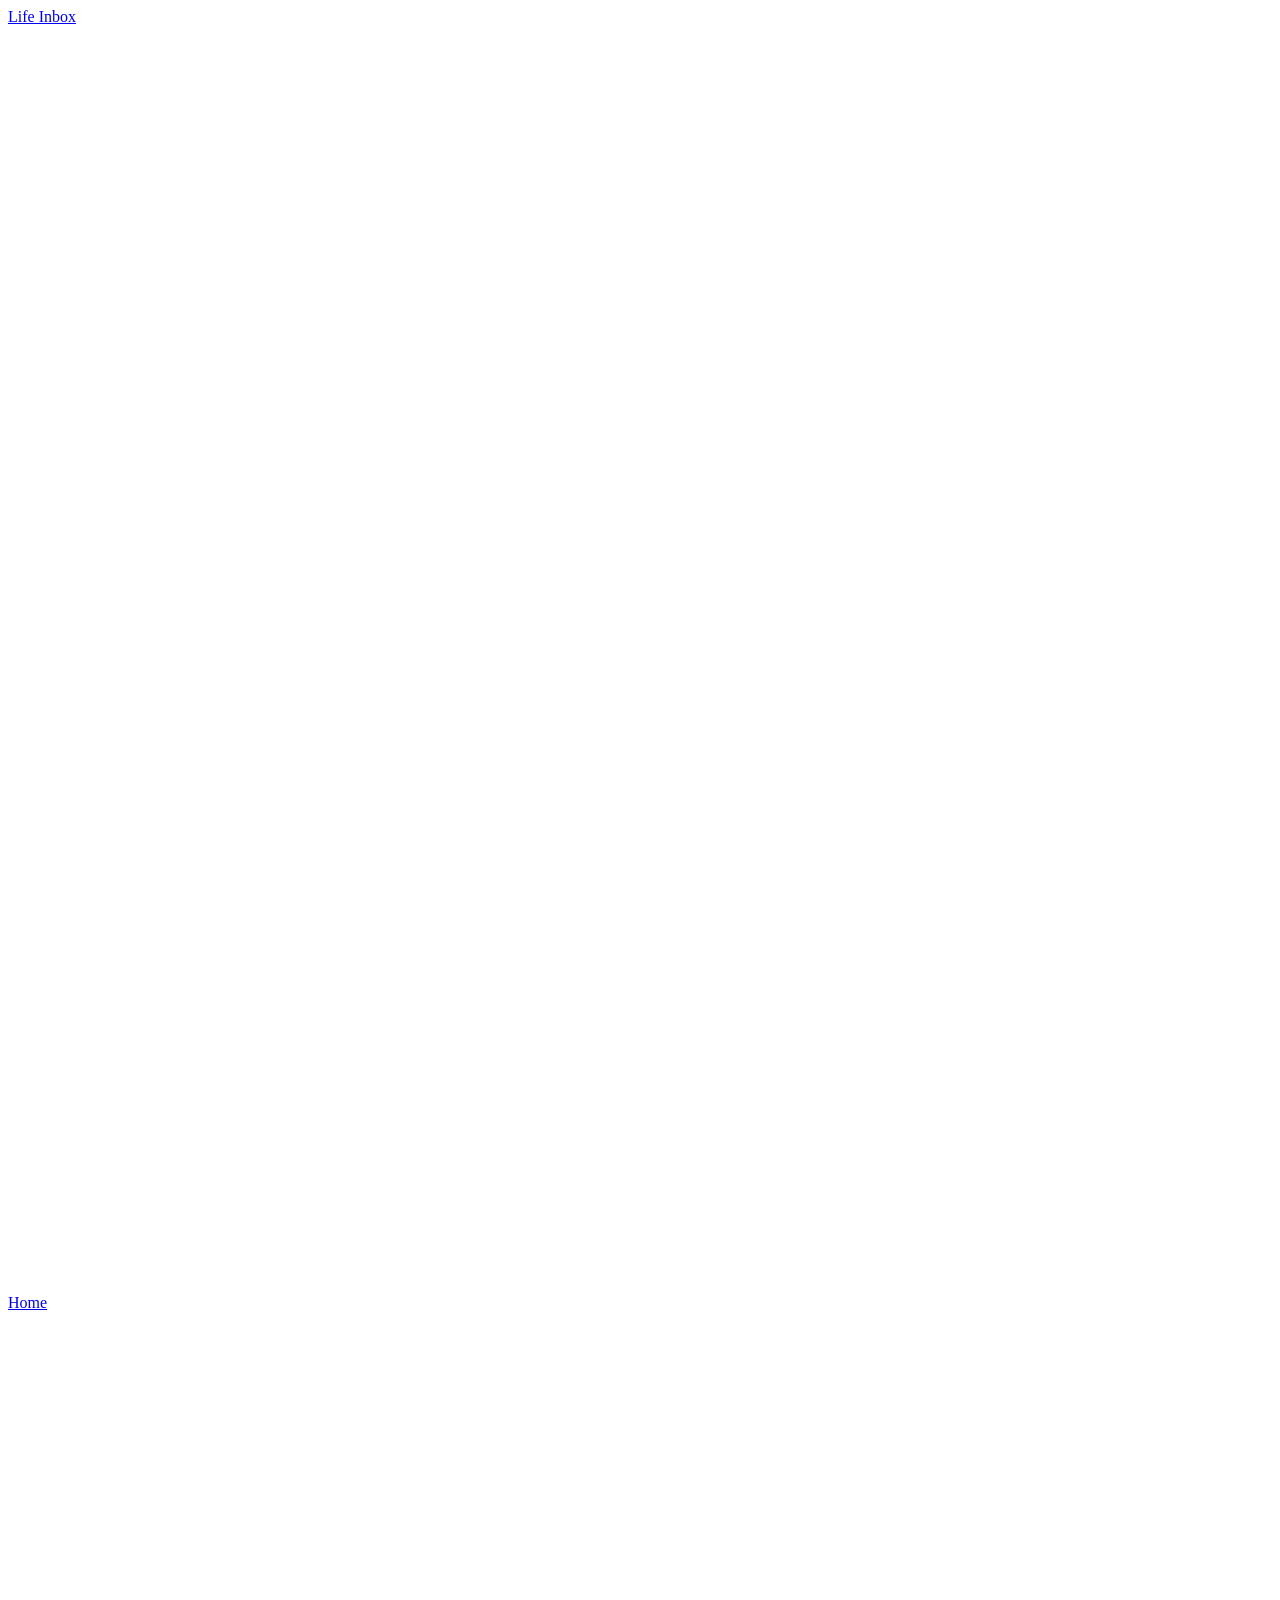
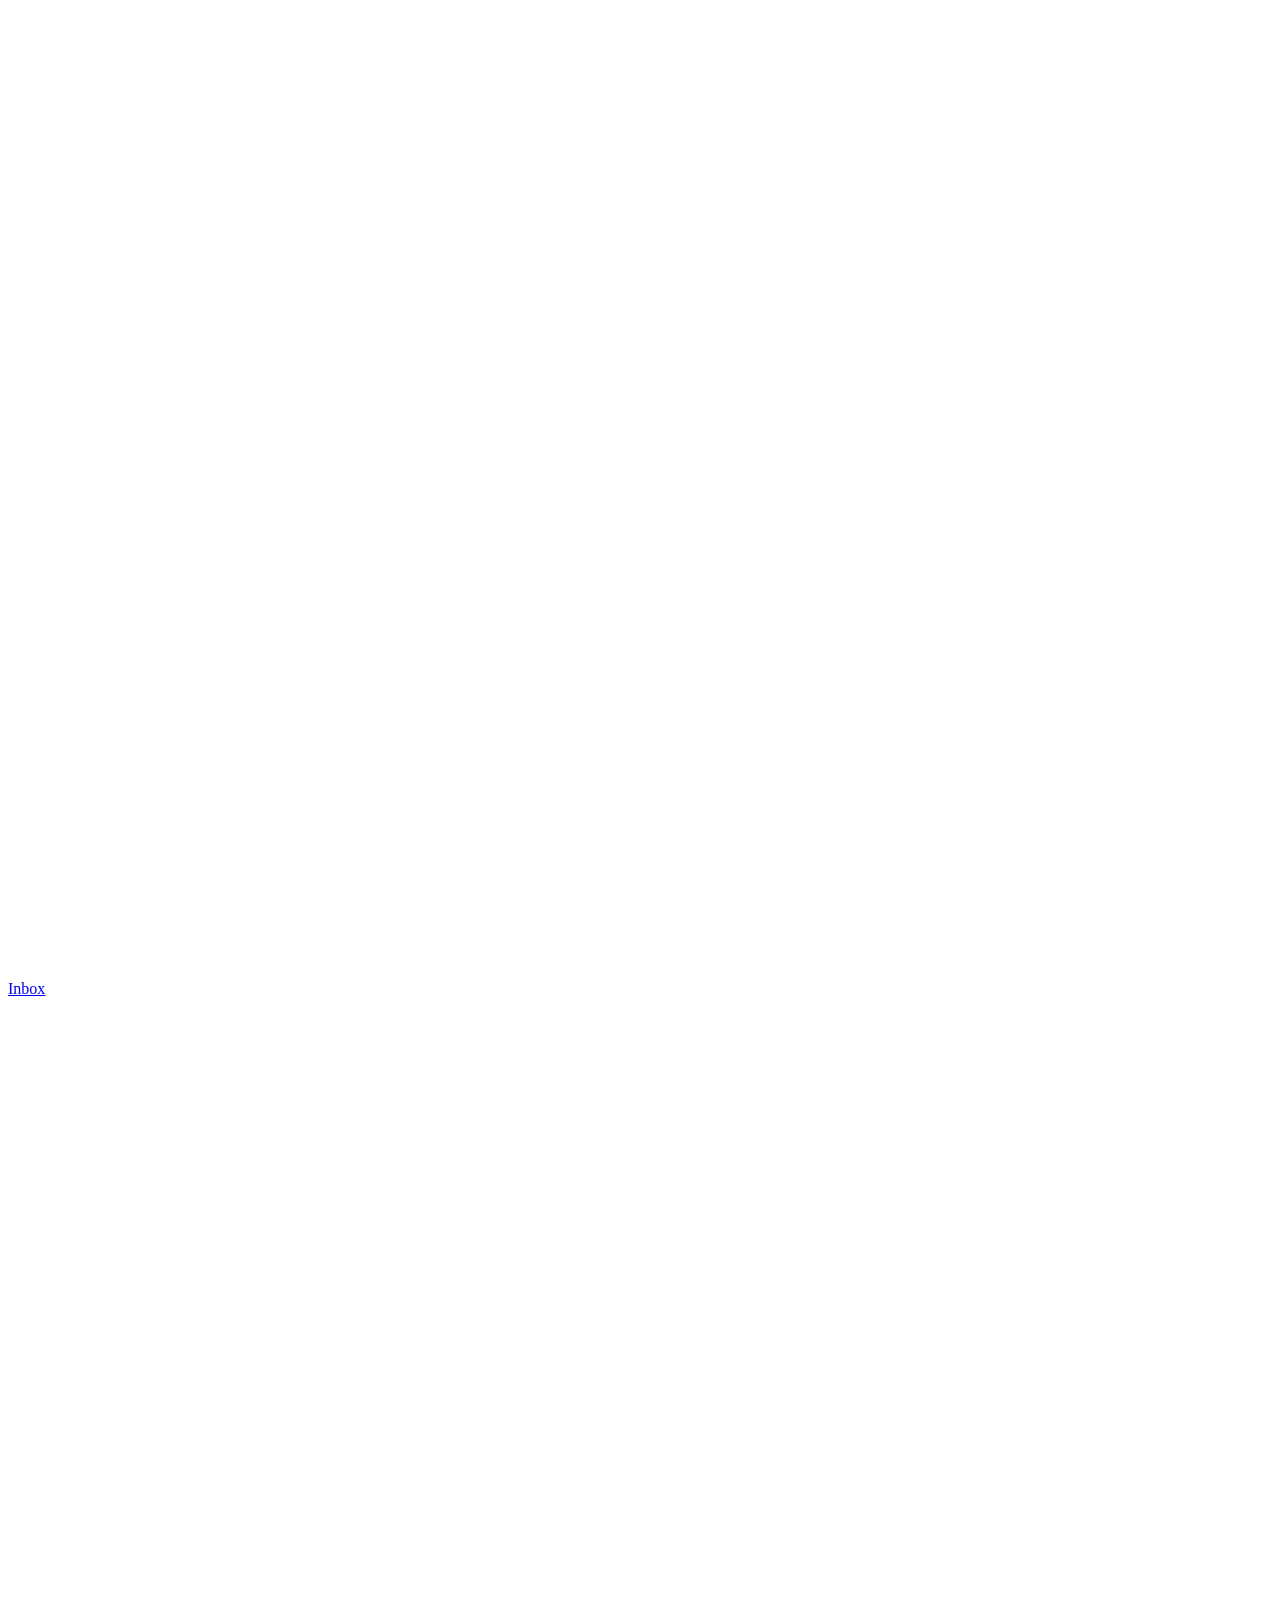
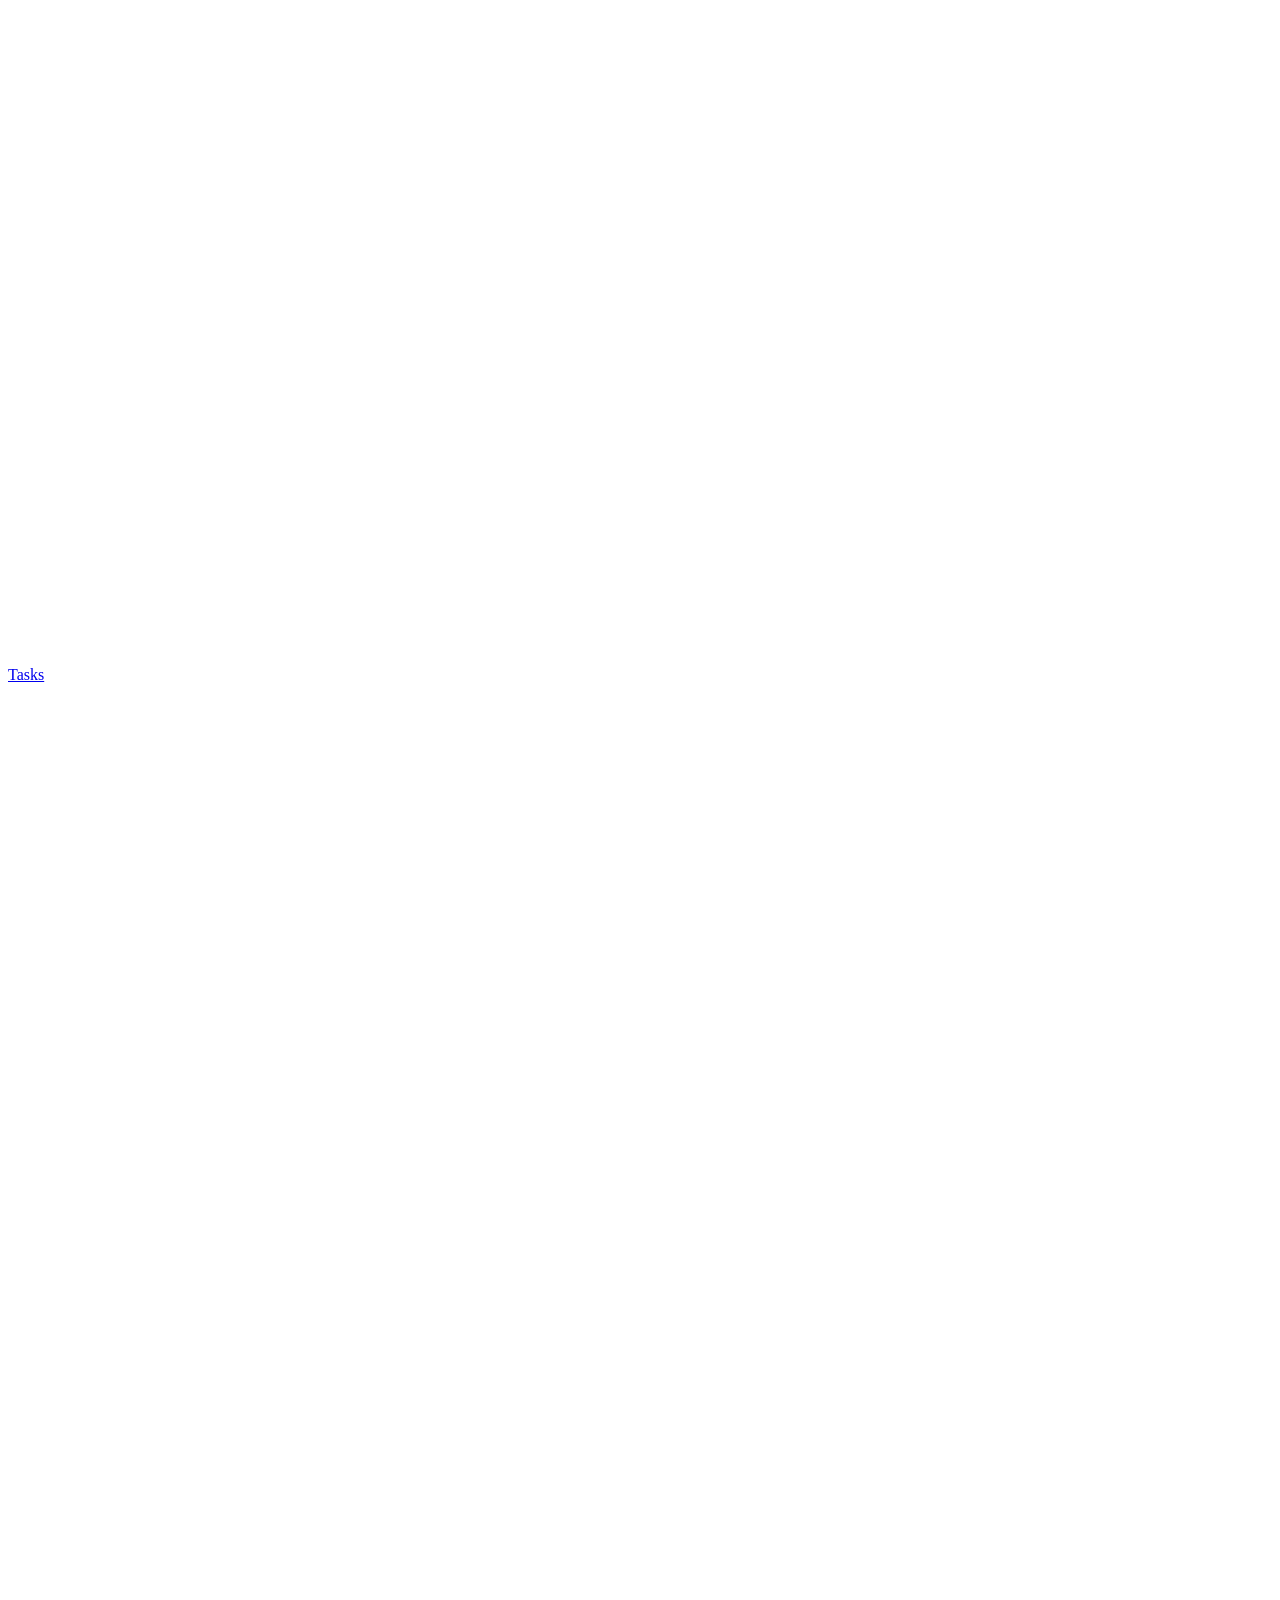
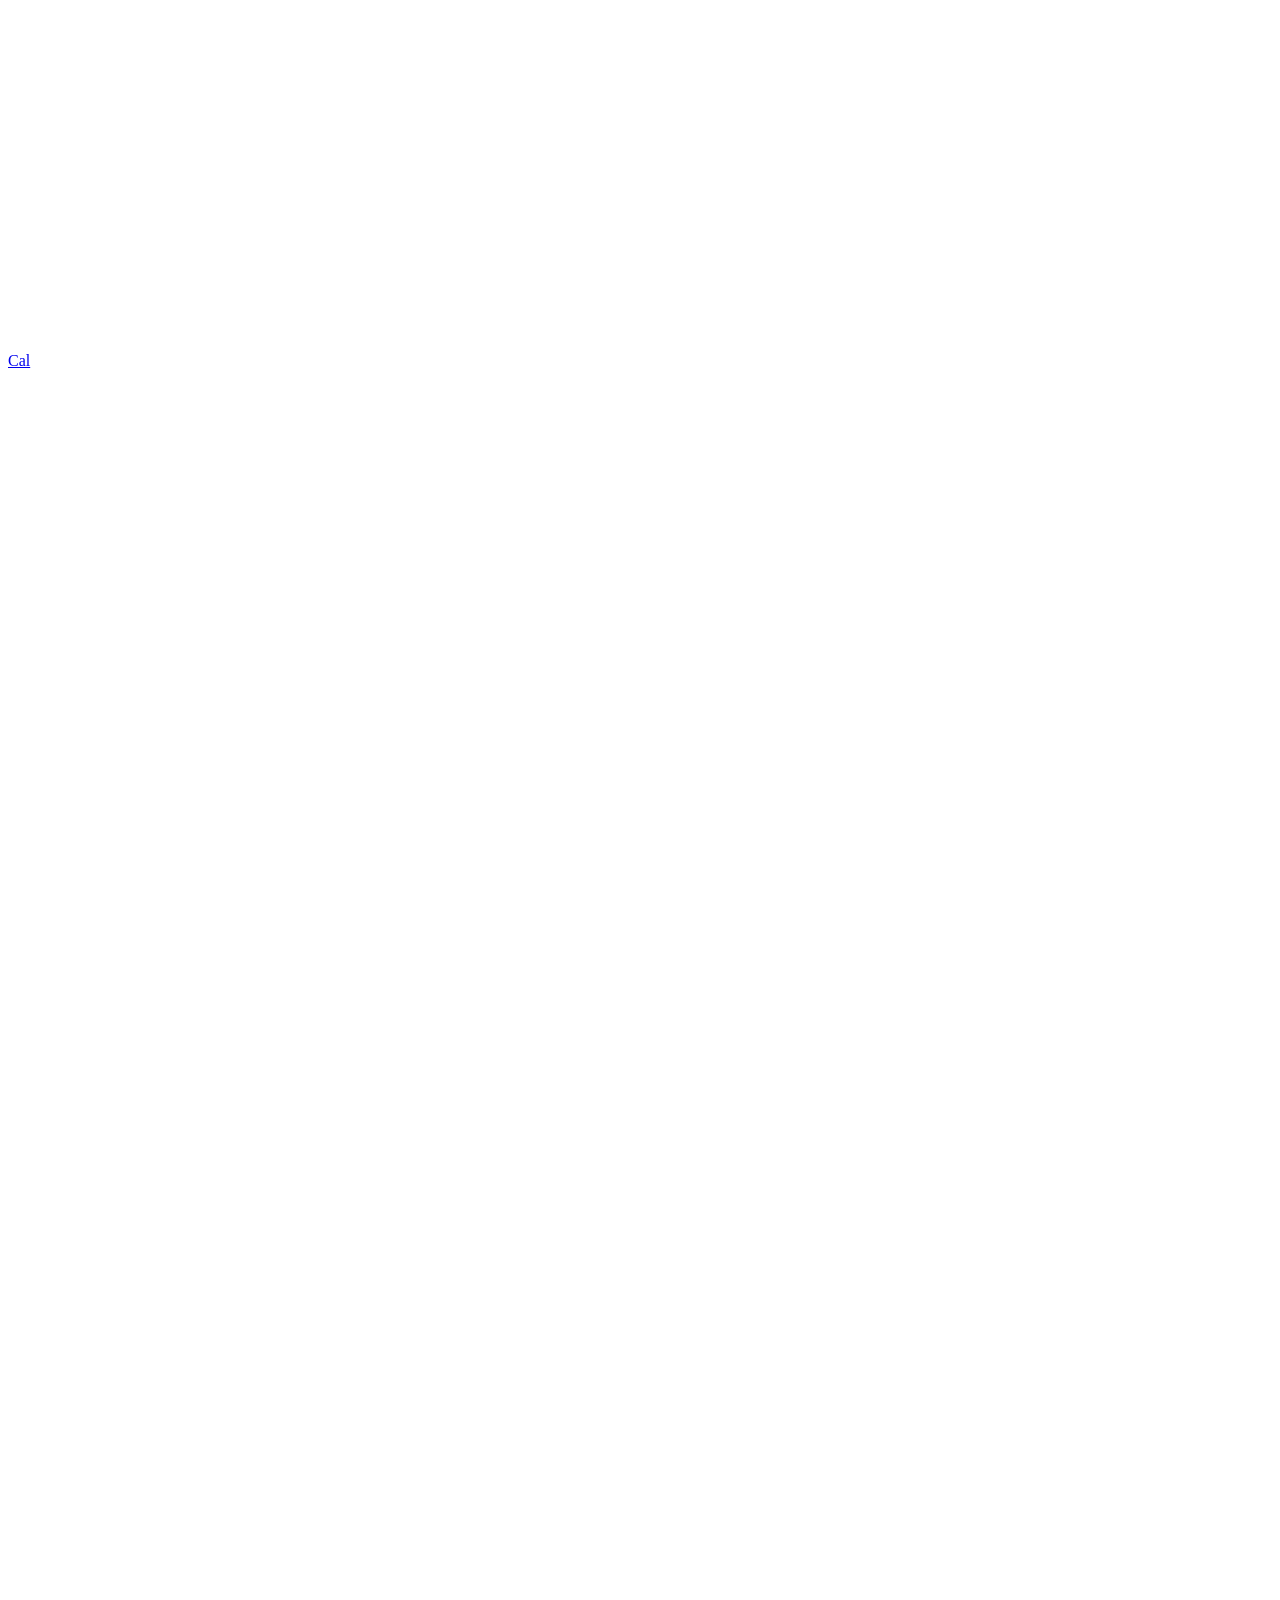
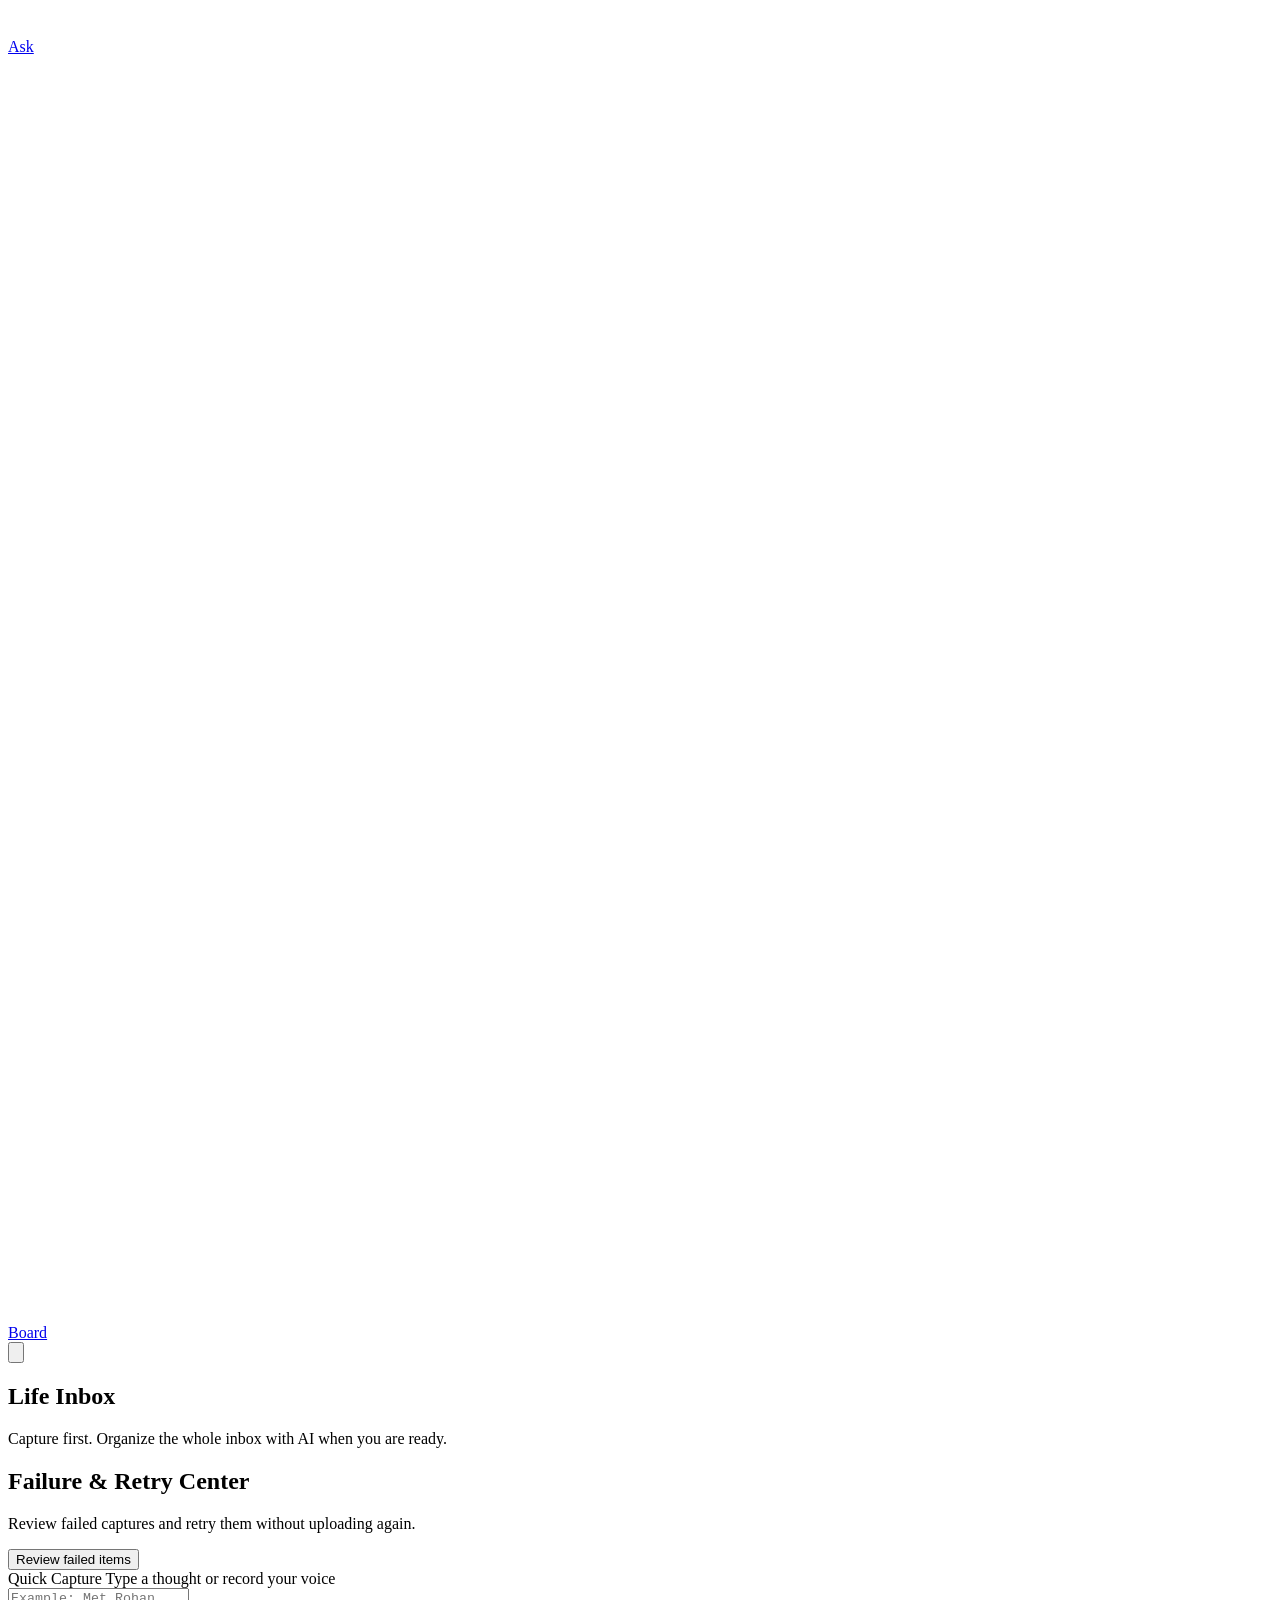
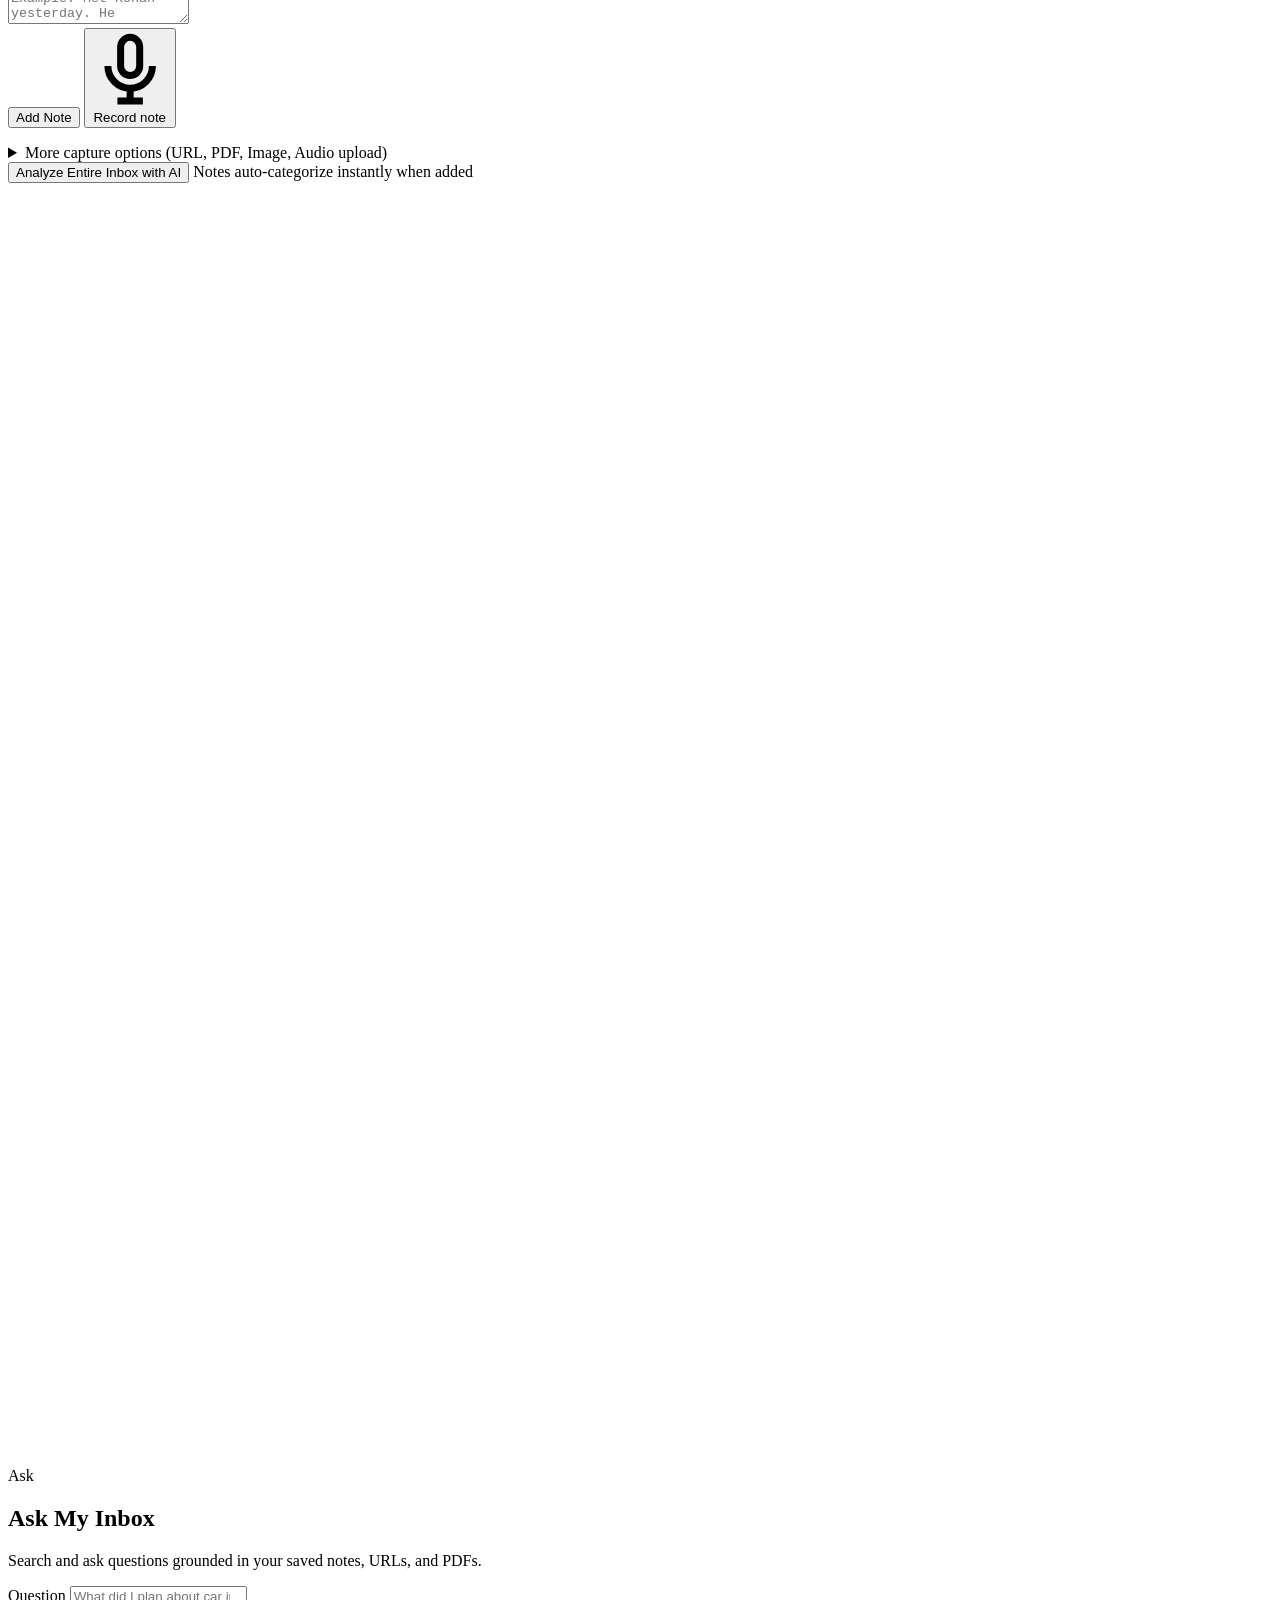
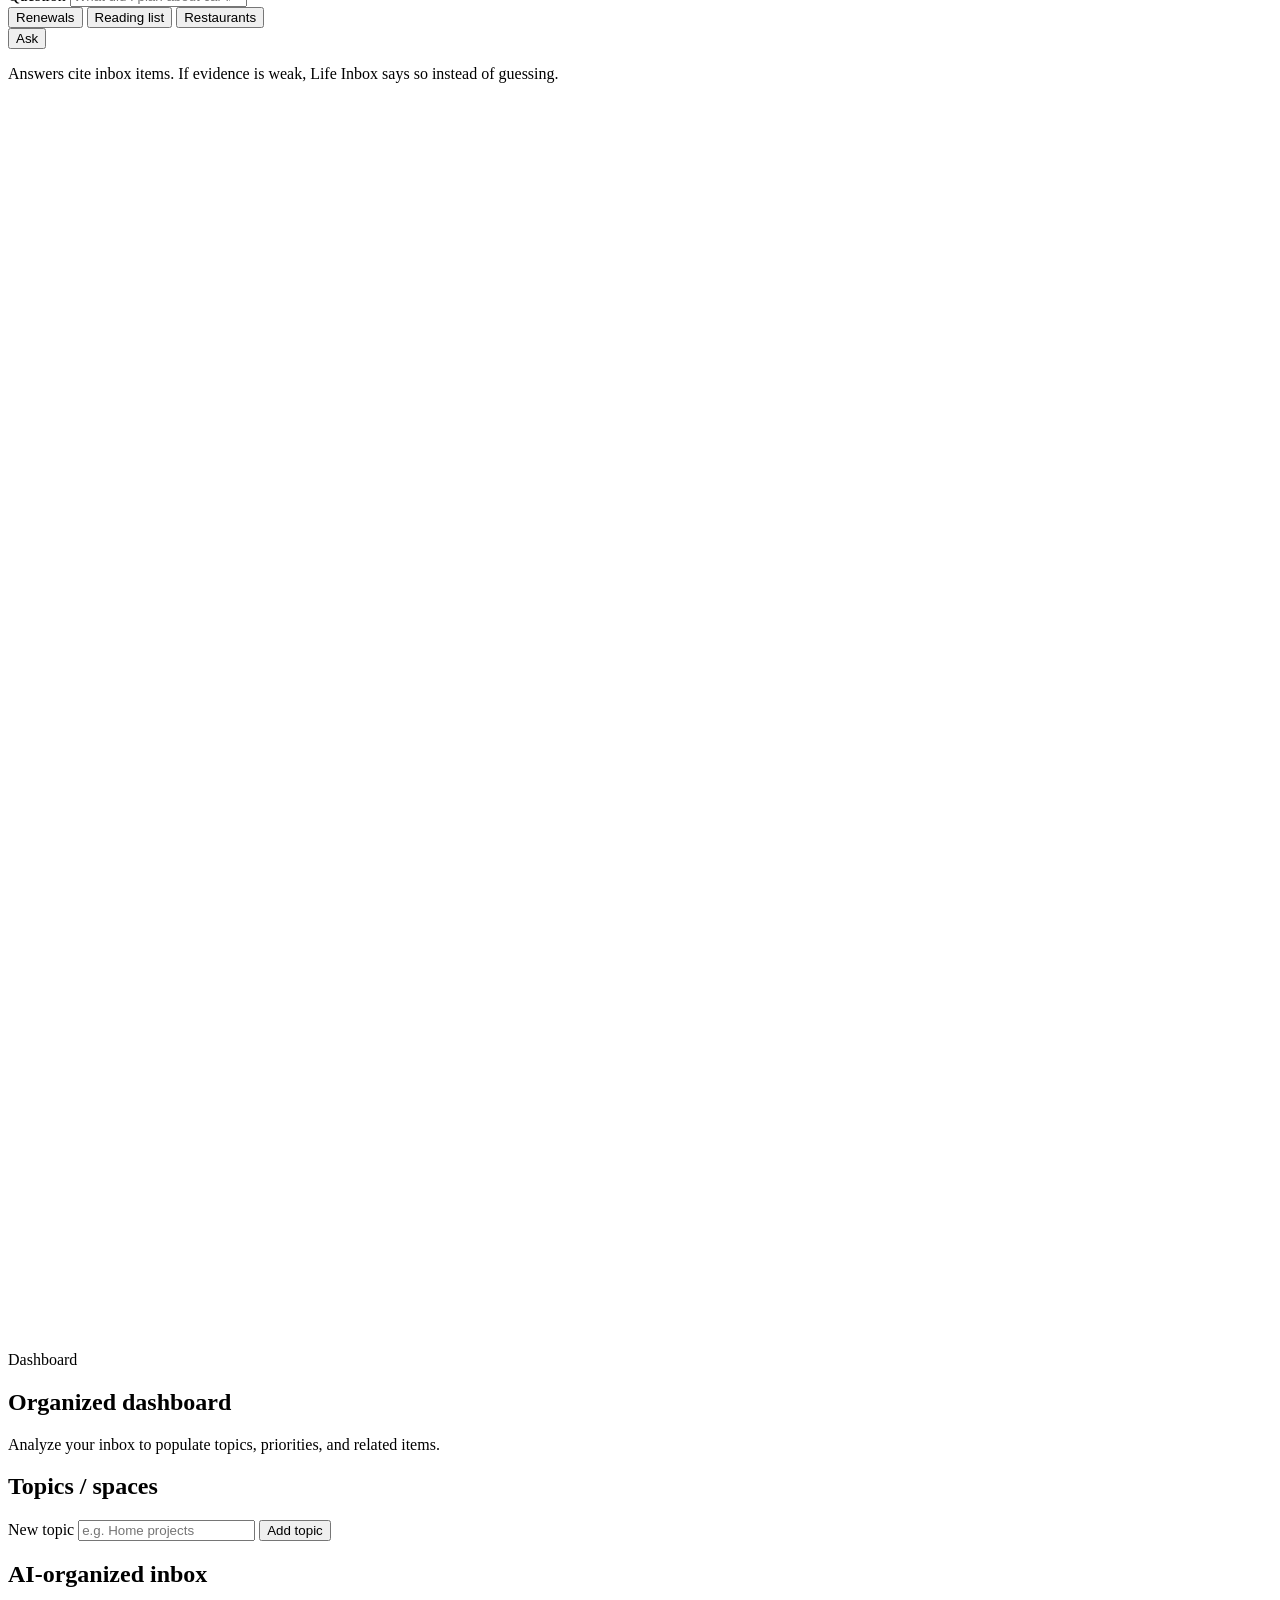
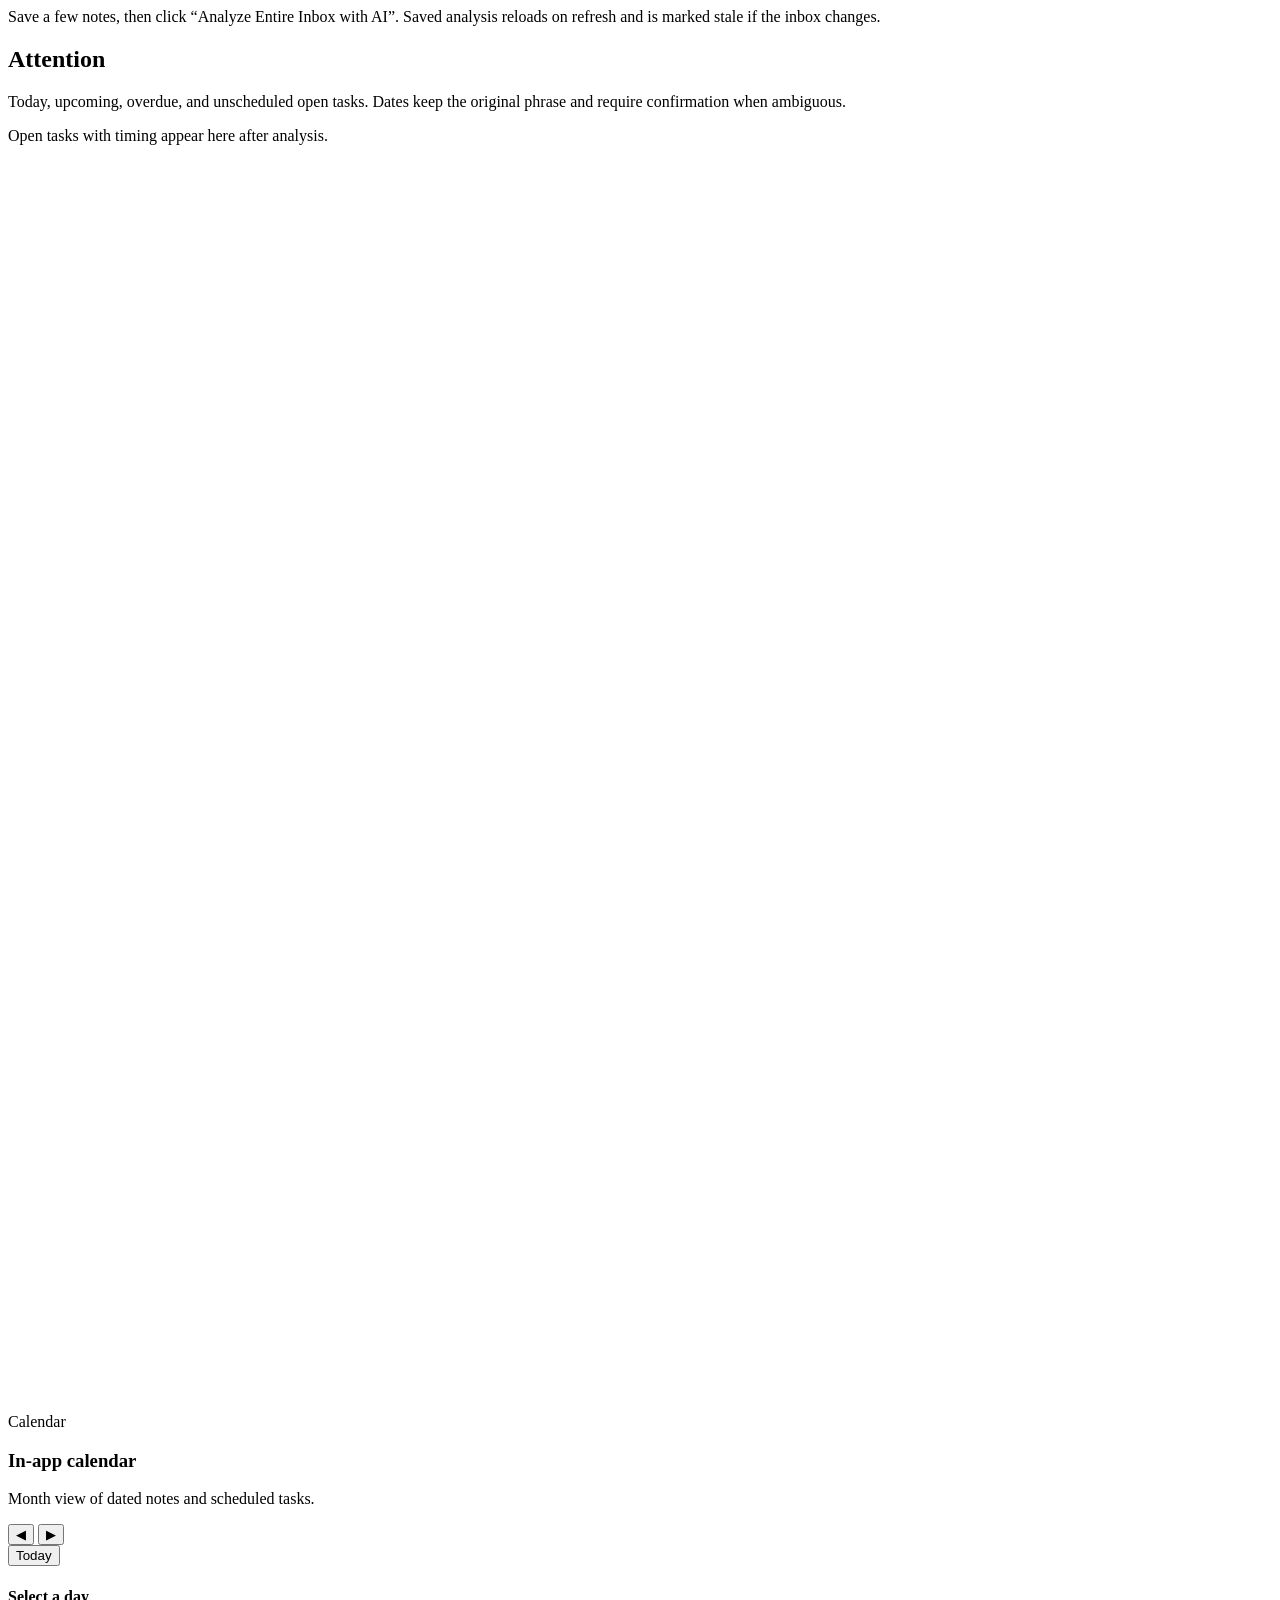
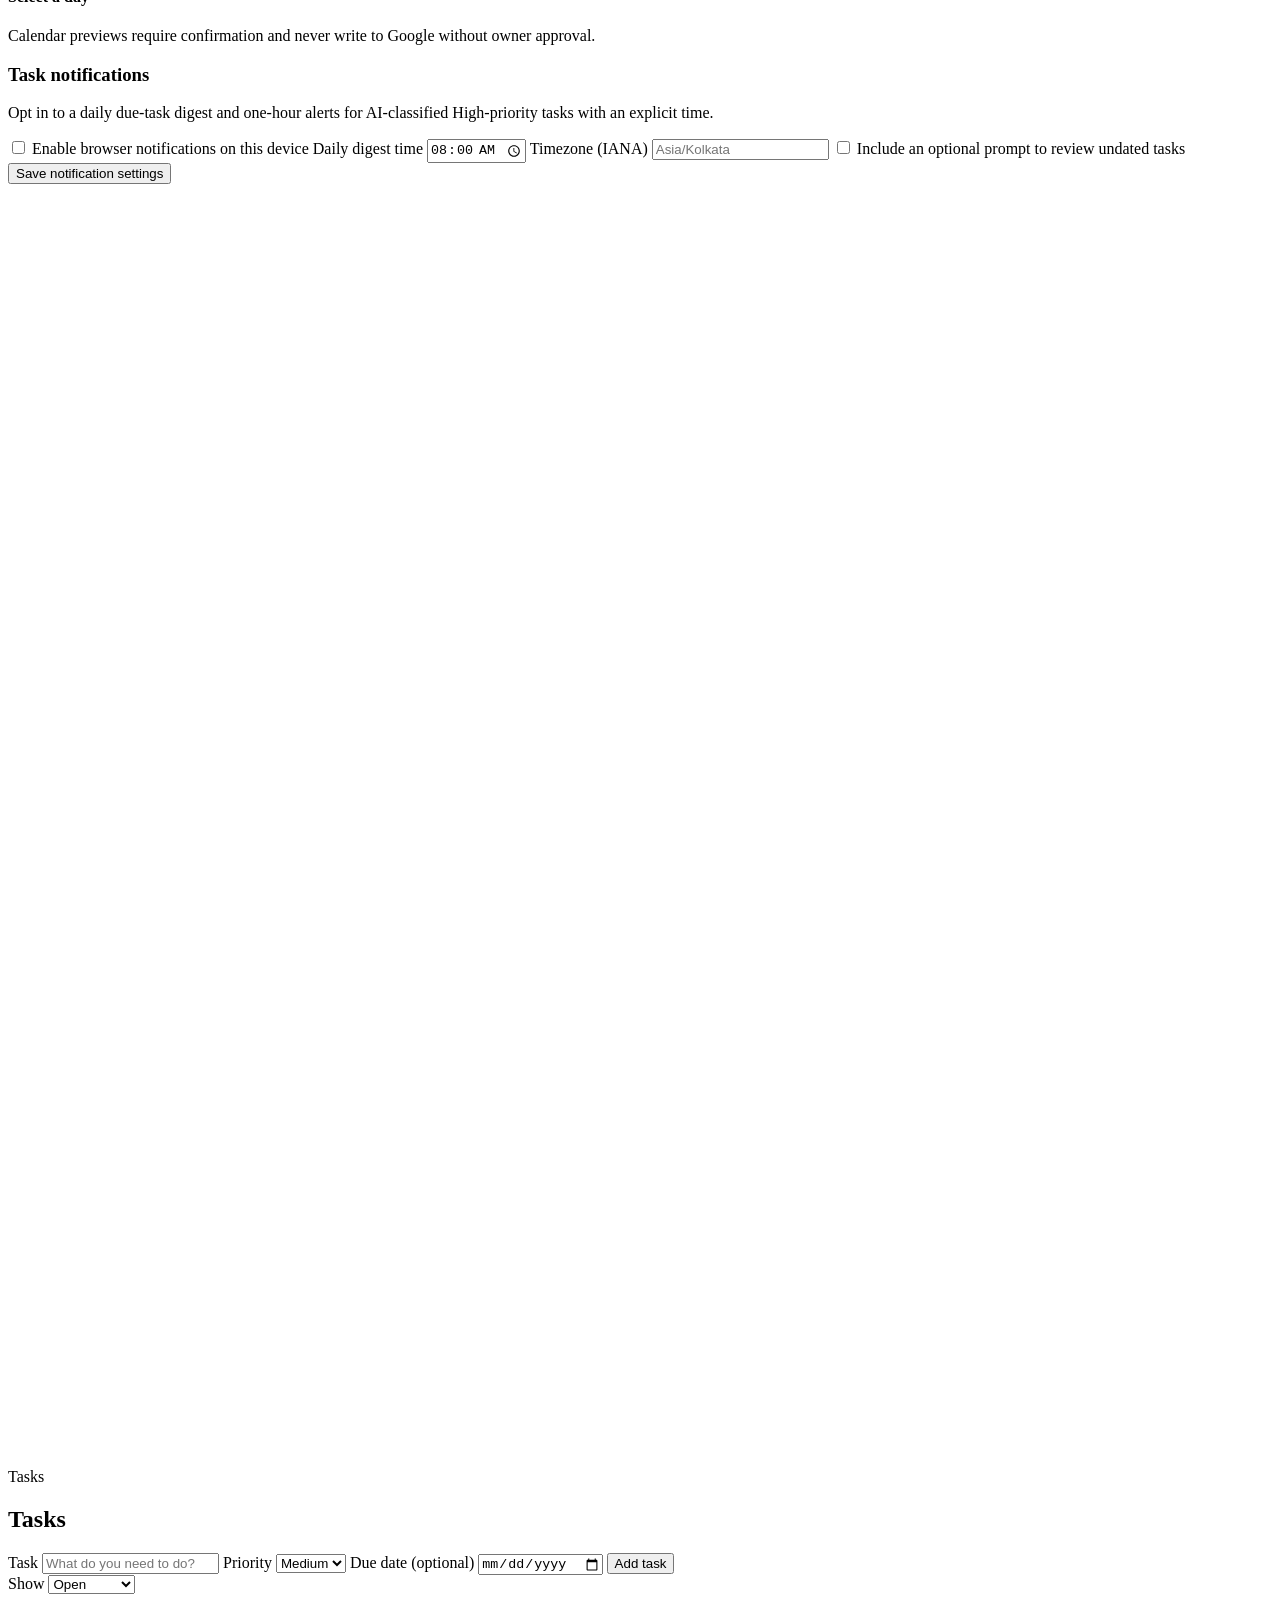
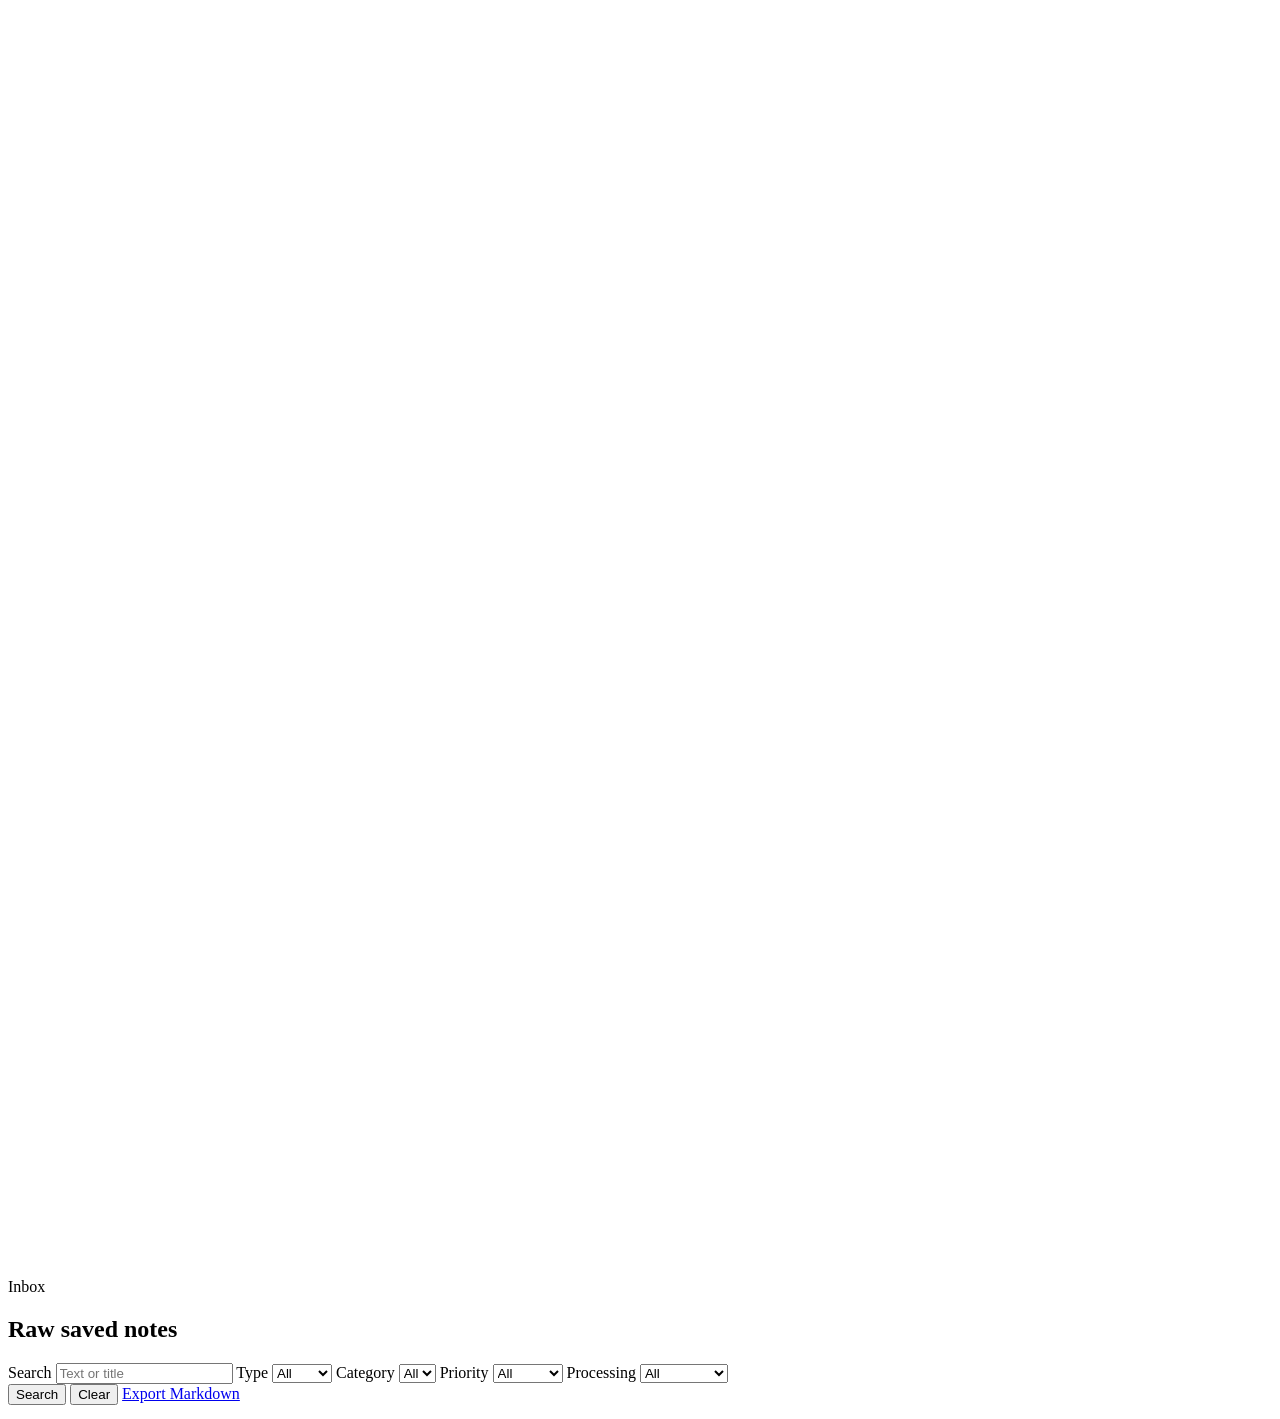
==== app/templates/index.html @ 522a0021 "feat(ui): labeled rail nav, account menu, and color-coded content zones Breaks up the single linear " ====
<!doctype html>
<html>
<head>
  <meta charset="utf-8" />
  <meta name="viewport" content="width=device-width, initial-scale=1" />
  <title>Life Inbox</title>
  <link rel="stylesheet" href="/static/styles.css?v=20261030_zones" />
</head>
<body class="has-rail">
  <nav class="app-rail" aria-label="Life Inbox sections">
    <a class="app-rail-brand" href="#homeTop">Life Inbox</a>
    <a class="app-rail-link" href="#homeTop" title="Home" aria-label="Home">
      <svg viewBox="0 0 24 24" fill="none" stroke-width="2.3"><path d="M3 11l9-8 9 8M5 10v10h14V10" /></svg>
      <span class="app-rail-label">Home</span>
    </a>
    <a class="app-rail-link" href="#rawSavedNotesHeading" title="Inbox" aria-label="Inbox">
      <svg viewBox="0 0 24 24" fill="none" stroke-width="2.3"><path d="M3 12h5l2 3h4l2-3h5M5 5h14l2 7v7H3v-7z" /></svg>
      <span class="app-rail-label">Inbox</span>
    </a>
    <a class="app-rail-link" href="#tasksSection" title="Tasks" aria-label="Tasks">
      <svg viewBox="0 0 24 24" fill="none" stroke-width="2.3"><path d="M9 11l3 3 8-8M3 12a9 9 0 1018 0 9 9 0 00-18 0z" /></svg>
      <span class="app-rail-label">Tasks</span>
    </a>
    <a class="app-rail-link" href="#calendarSection" title="Calendar" aria-label="Calendar">
      <svg viewBox="0 0 24 24" fill="none" stroke-width="2.3"><rect x="3" y="5" width="18" height="16" /><path d="M3 10h18M8 3v4M16 3v4" /></svg>
      <span class="app-rail-label">Cal</span>
    </a>
    <a class="app-rail-link" href="#askSection" title="Ask" aria-label="Ask">
      <svg viewBox="0 0 24 24" fill="none" stroke-width="2.3"><circle cx="12" cy="12" r="9" /><path d="M9.5 9a2.5 2.5 0 015 .5c0 1.5-2 1.7-2.5 3M12 17h.01" /></svg>
      <span class="app-rail-label">Ask</span>
    </a>
    <a class="app-rail-link" href="#dashboardSection" title="Dashboard" aria-label="Dashboard">
      <svg viewBox="0 0 24 24" fill="none" stroke-width="2.3"><rect x="3" y="3" width="8" height="8" /><rect x="13" y="3" width="8" height="5" /><rect x="13" y="12" width="8" height="9" /><rect x="3" y="15" width="8" height="6" /></svg>
      <span class="app-rail-label">Board</span>
    </a>
  </nav>

  <div class="account-menu">
    <button type="button" id="accountMenuToggle" class="account-icon-btn" aria-haspopup="true" aria-expanded="false" aria-controls="accountMenuPanel" aria-label="Account menu" onclick="toggleAccountMenu()">
      <svg viewBox="0 0 24 24" fill="none" stroke="currentColor" stroke-width="2.2" aria-hidden="true"><circle cx="12" cy="8" r="4" /><path d="M4 20c0-4.4 3.6-7 8-7s8 2.6 8 7" /></svg>
    </button>
    <div id="accountMenuPanel" class="account-menu-panel" hidden>
      <div class="auth-row">
        <span id="authUser" class="muted">Checking session…</span>
        <span class="auth-actions">
          <button type="button" class="secondary" onclick="logoutSession()">Sign out</button>
          <button type="button" class="secondary" onclick="logoutAllSessions()">Sign out everywhere</button>
        </span>
      </div>
      <details class="account-settings">
        <summary>Change password</summary>
        <form id="changePasswordForm" class="auth-form" onsubmit="changePassword(event)">
          <label>
            Current password
            <input id="currentPassword" type="password" autocomplete="current-password" maxlength="128" required />
          </label>
          <label>
            New password (10+ characters)
            <input id="newPassword" type="password" autocomplete="new-password" minlength="10" maxlength="128" required />
          </label>
          <label>
            Confirm new password
            <input id="newPasswordConfirm" type="password" autocomplete="new-password" maxlength="128" required />
          </label>
          <button type="submit" class="secondary" id="changePasswordButton">Update password</button>
        </form>
      </details>
      <p id="authStatus" class="status muted" role="status" aria-live="polite"></p>
    </div>
  </div>

  <div class="wrap">
    <section class="zone zone--home">
    <h1 id="homeTop">Life Inbox</h1>
    <p class="sub">Capture first. Organize the whole inbox with AI when you are ready.</p>

    <section id="notificationPrompt" class="notification-prompt" hidden
             aria-labelledby="notificationPromptHeading">
      <div>
        <h2 id="notificationPromptHeading">Turn on task notifications</h2>
        <p id="notificationPromptMessage">
          Get a daily reminder for tasks due today and an extra alert for eligible High-priority tasks.
        </p>
      </div>
      <button id="enableNotificationPrompt" type="button"
              onclick="enableNotificationsFromPrompt(event)">
        Enable notifications
      </button>
    </section>

    <section id="failureCenter" class="failure-center" aria-labelledby="failureCenterHeading">
      <div>
        <h2 id="failureCenterHeading">Failure &amp; Retry Center</h2>
        <p class="sub">Review failed captures and retry them without uploading again.</p>
      </div>
      <button type="button" class="secondary" onclick="showFailedItems()">Review failed items</button>
    </section>

    <div class="capture-card">
      <div class="capture-header">
        <label for="noteText" class="capture-title">Quick Capture</label>
        <span class="capture-sub">Type a thought or record your voice</span>
      </div>
      <textarea id="noteText" placeholder="Example: Met Rohan yesterday. He recommended Atomic Habits. Need to order it this weekend. Also ask him about that Gurgaon restaurant."></textarea>
      <div class="note-input-actions">
        <button id="addNoteButton" type="button" class="primary-btn" onclick="addNote()">Add Note</button>
        <button id="micVoiceButton" type="button" class="mic-button idle" onclick="toggleVoiceRecording()" title="Record voice note" aria-label="Record voice note">
          <span class="mic-icon" id="micIcon"><svg viewBox="0 0 24 24" fill="none" stroke="currentColor" stroke-width="2.2" aria-hidden="true"><rect x="9" y="2" width="6" height="12" rx="3"/><path d="M5 11a7 7 0 0014 0M12 18v4M8 22h8"/></svg></span>
          <span class="mic-pulse" id="micPulse" style="display:none;"></span>
          <span class="mic-timer" id="micTimer" style="display:none;">00:00</span>
          <span class="mic-spinner" id="micSpinner" style="display:none;"></span>
          <span class="mic-label" id="micLabel">Record note</span>
        </button>
      </div>
      <p id="micVoiceStatus" class="status muted" role="status" aria-live="polite"></p>

      <details class="more-capture-drawer">
        <summary>More capture options (URL, PDF, Image, Audio upload)</summary>
        <div class="more-capture-grid">
          <div class="url-capture">
            <label for="urlText">Capture URL</label>
            <div class="inline-input-row">
              <input id="urlText" type="url" maxlength="2000" placeholder="https://example.com/article" />
              <button id="addUrlButton" type="button" class="secondary" onclick="addUrl()">Save URL</button>
            </div>
          </div>
          <div class="pdf-capture">
            <label for="pdfFile">Upload PDF</label>
            <div class="inline-input-row">
              <input id="pdfFile" type="file" accept="application/pdf,.pdf" />
              <button id="addPdfButton" type="button" class="secondary" onclick="addPdf()">Upload</button>
            </div>
          </div>
          <div class="image-capture">
            <label for="imageFile">Upload image / screenshot</label>
            <div class="inline-input-row">
              <input id="imageFile" type="file" accept="image/png,image/jpeg,image/webp,image/gif,.png,.jpg,.jpeg,.webp,.gif" />
              <button id="addImageButton" type="button" class="secondary" onclick="addImage()">Upload</button>
            </div>
          </div>
          <div class="voice-capture">
            <label for="voiceFile">Upload audio file</label>
            <div class="voice-actions">
              <button id="recordVoiceButton" type="button" class="secondary" style="display:none;" onclick="toggleVoiceRecording()">Record</button>
              <input id="voiceFile" type="file" accept="audio/*,video/webm,.webm,.wav,.mp3,.m4a,.ogg" />
              <button id="addVoiceButton" type="button" class="secondary" onclick="addVoice()">Upload audio</button>
            </div>
            <p id="voiceStatus" class="status muted" role="status" aria-live="polite"></p>
          </div>
        </div>
      </details>
    </div>

    <div class="analyze-bar">
      <button id="analyzeButton" type="button" class="secondary" onclick="analyzeInbox()">Analyze Entire Inbox with AI</button>
      <span class="auto-analyze-hint">Notes auto-categorize instantly when added</span>
      <p id="noteStatus" class="status muted" role="status" aria-live="polite"></p>
    </div>

    </section>

    <section class="zone zone--ask">
      <span class="zone-tab">
        <svg viewBox="0 0 24 24" fill="none" stroke-width="2.3"><circle cx="12" cy="12" r="9" /><path d="M9.5 9a2.5 2.5 0 015 .5c0 1.5-2 1.7-2.5 3M12 17h.01" /></svg>
        Ask
      </span>
    <h2 id="askSection">Ask My Inbox</h2>
    <p class="sub">Search and ask questions grounded in your saved notes, URLs, and PDFs.</p>
    <form id="askForm" class="ask-form" onsubmit="askInbox(event)">
      <label>
        Question
        <input id="askQuestion" type="search" maxlength="500" placeholder="What did I plan about car insurance?" required />
      </label>
      <div class="ask-examples">
        <button type="button" class="secondary" onclick="fillAskExample('What deadlines or renewals did I mention?')">Renewals</button>
        <button type="button" class="secondary" onclick="fillAskExample('What books or articles should I read?')">Reading list</button>
        <button type="button" class="secondary" onclick="fillAskExample('What restaurant recommendations do I have?')">Restaurants</button>
      </div>
      <button type="submit" id="askButton">Ask</button>
    </form>
    <p id="askStatus" class="status muted" role="status" aria-live="polite"></p>
    <div id="askOutput" class="panel ask-output">
      <span class="muted">Answers cite inbox items. If evidence is weak, Life Inbox says so instead of guessing.</span>
    </div>

    </section>

    <section class="zone zone--dashboard">
      <span class="zone-tab">
        <svg viewBox="0 0 24 24" fill="none" stroke-width="2.3"><rect x="3" y="3" width="8" height="8" /><rect x="13" y="3" width="8" height="5" /><rect x="13" y="12" width="8" height="9" /><rect x="3" y="15" width="8" height="6" /></svg>
        Dashboard
      </span>
    <h2 id="dashboardSection">Organized dashboard</h2>
    <p id="dashboardStatus" class="status muted" role="status" aria-live="polite"></p>
    <div id="dashboard" class="dashboard">
      <span class="muted">Analyze your inbox to populate topics, priorities, and related items.</span>
    </div>

    <h2>Topics / spaces</h2>
    <form id="topicForm" class="topic-form" onsubmit="createTopic(event)">
      <label>
        New topic
        <input id="topicName" maxlength="80" placeholder="e.g. Home projects" required />
      </label>
      <button type="submit">Add topic</button>
    </form>
    <p id="topicStatus" class="status muted" role="status" aria-live="polite"></p>
    <div id="topics"></div>

    <h2>AI-organized inbox</h2>
    <p id="analysisStatus" class="status muted" role="status" aria-live="polite"></p>
    <div id="aiOutput" class="panel">
      <span class="muted">Save a few notes, then click “Analyze Entire Inbox with AI”. Saved analysis reloads on refresh and is marked stale if the inbox changes.</span>
    </div>

    <h2>Attention</h2>
    <p class="sub">Today, upcoming, overdue, and unscheduled open tasks. Dates keep the original phrase and require confirmation when ambiguous.</p>
    <p id="briefingStatus" class="status muted" role="status" aria-live="polite"></p>
    <div id="briefing" class="panel">
      <span class="muted">Open tasks with timing appear here after analysis.</span>
    </div>

    </section>

    <section class="zone zone--calendar">
      <span class="zone-tab">
        <svg viewBox="0 0 24 24" fill="none" stroke-width="2.3"><rect x="3" y="5" width="18" height="16" /><path d="M3 10h18M8 3v4M16 3v4" /></svg>
        Calendar
      </span>
    <h3 id="calendarSection">In-app calendar</h3>
    <p class="sub">Month view of dated notes and scheduled tasks.</p>
    <p id="inAppCalendarStatus" class="status muted" role="status" aria-live="polite"></p>
    <div id="inAppCalendar" class="panel calendar-panel">
      <div class="calendar-header">
        <div class="calendar-nav">
          <button type="button" id="calPrevBtn" class="secondary cal-btn" aria-label="Previous month" onclick="changeCalendarMonth(-1)">◀</button>
          <span id="calMonthYear" class="calendar-title" aria-live="polite"></span>
          <button type="button" id="calNextBtn" class="secondary cal-btn" aria-label="Next month" onclick="changeCalendarMonth(1)">▶</button>
        </div>
        <button type="button" id="calTodayBtn" class="secondary cal-today-btn" onclick="jumpCalendarToToday()">Today</button>
      </div>
      <div id="calendarGrid" class="calendar-grid" role="grid" aria-label="Month calendar"></div>
      <div id="calendarDayDetails" class="calendar-day-details" aria-live="polite">
        <h4 id="calendarDayHeading">Select a day</h4>
        <div id="calendarEventsList"></div>
      </div>
    </div>

    <div id="attention" class="dashboard"></div>
    <p id="calendarStatus" class="status muted" role="status" aria-live="polite"></p>
    <div id="calendarPreview" class="panel">
      <span class="muted">Calendar previews require confirmation and never write to Google without owner approval.</span>
    </div>

    <h3>Task notifications</h3>
    <p class="sub">Opt in to a daily due-task digest and one-hour alerts for AI-classified High-priority tasks with an explicit time.</p>
    <form id="notificationSettingsForm" class="notification-settings"
          onsubmit="saveNotificationSettings(event)">
      <label class="notification-toggle">
        <input id="notificationsEnabled" type="checkbox" />
        Enable browser notifications on this device
      </label>
      <label>
        Daily digest time
        <input id="dailyDigestTime" type="time" value="08:00" required />
      </label>
      <label>
        Timezone (IANA)
        <input id="notificationTimezone" type="text" maxlength="64"
               placeholder="Asia/Kolkata" required />
      </label>
      <label class="notification-toggle">
        <input id="includeUnscheduledPrompt" type="checkbox" />
        Include an optional prompt to review undated tasks
      </label>
      <button id="saveNotificationSettings" type="submit">Save notification settings</button>
    </form>
    <p id="notificationStatus" class="status muted" role="status" aria-live="polite"></p>

    </section>

    <section class="zone zone--tasks">
      <span class="zone-tab">
        <svg viewBox="0 0 24 24" fill="none" stroke-width="2.3"><path d="M9 11l3 3 8-8M3 12a9 9 0 1018 0 9 9 0 00-18 0z" /></svg>
        Tasks
      </span>
    <h2 id="tasksSection">Tasks</h2>
    
<form id="quickTaskForm" class="quick-task-form"
      onsubmit="createQuickTask(event)">
  <label for="quickTaskText">Task</label>
  <input
    id="quickTaskText"
    type="text"
    maxlength="500"
    placeholder="What do you need to do?"
    required
  />

  <label for="quickTaskPriority">Priority</label>
  <select id="quickTaskPriority">
    <option value="High">High</option>
    <option value="Medium" selected>Medium</option>
    <option value="Low">Low</option>
  </select>

  <label for="quickTaskDueOn">Due date (optional)</label>
  <input id="quickTaskDueOn" type="date" />

  <button id="quickTaskSubmit" type="submit">Add task</button>
</form>

    <div class="task-toolbar">
      <label for="taskStatusFilter">Show</label>
      <select id="taskStatusFilter" onchange="changeTaskStatusFilter()">
        <option value="open">Open</option>
        <option value="completed">Completed</option>
        <option value="dismissed">Dismissed</option>
      </select>
    </div>
    <p id="taskStatus" class="status muted" role="status" aria-live="polite"></p>
    <div id="tasks"></div>

    </section>

    <section class="zone zone--notes">
      <span class="zone-tab">
        <svg viewBox="0 0 24 24" fill="none" stroke-width="2.3"><path d="M3 12h5l2 3h4l2-3h5M5 5h14l2 7v7H3v-7z" /></svg>
        Inbox
      </span>
    <h2 id="rawSavedNotesHeading">Raw saved notes</h2>
    <form id="itemSearchForm" class="search-toolbar" onsubmit="applyItemFilters(event)">
      <label>
        Search
        <input id="itemSearch" type="search" maxlength="200" placeholder="Text or title" />
      </label>
      <label>
        Type
        <select id="itemTypeFilter">
          <option value="">All</option>
          <option value="text">Text</option>
          <option value="url">URL</option>
          <option value="pdf">PDF</option>
          <option value="image">Image</option>
          <option value="voice">Voice</option>
        </select>
      </label>
      <label>
        Category
        <select id="categoryFilter">
          <option value="">All</option>
        </select>
      </label>
      <label>
        Priority
        <select id="priorityFilter">
          <option value="">All</option>
          <option value="High">High</option>
          <option value="Medium">Medium</option>
          <option value="Low">Low</option>
        </select>
      </label>
      <label>
        Processing
        <select id="processingStatusFilter">
          <option value="">All</option>
          <option value="ready">Ready</option>
          <option value="processing">Processing</option>
          <option value="failed">Failed</option>
        </select>
      </label>
      <div class="search-actions">
        <button type="submit">Search</button>
        <button type="button" class="secondary" onclick="clearItemFilters()">Clear</button>
        <a href="/api/items/export.md" download>Export Markdown</a>
      </div>
    </form>
    <p id="searchStatus" class="status muted" role="status" aria-live="polite"></p>
    <div id="notes"></div>
    </section>
  </div>

  <script src="/static/pagination_state.js?v=20261025_01"></script>
  <script src="/static/app.js?v=20261030_zones04"></script>
</body>
</html>
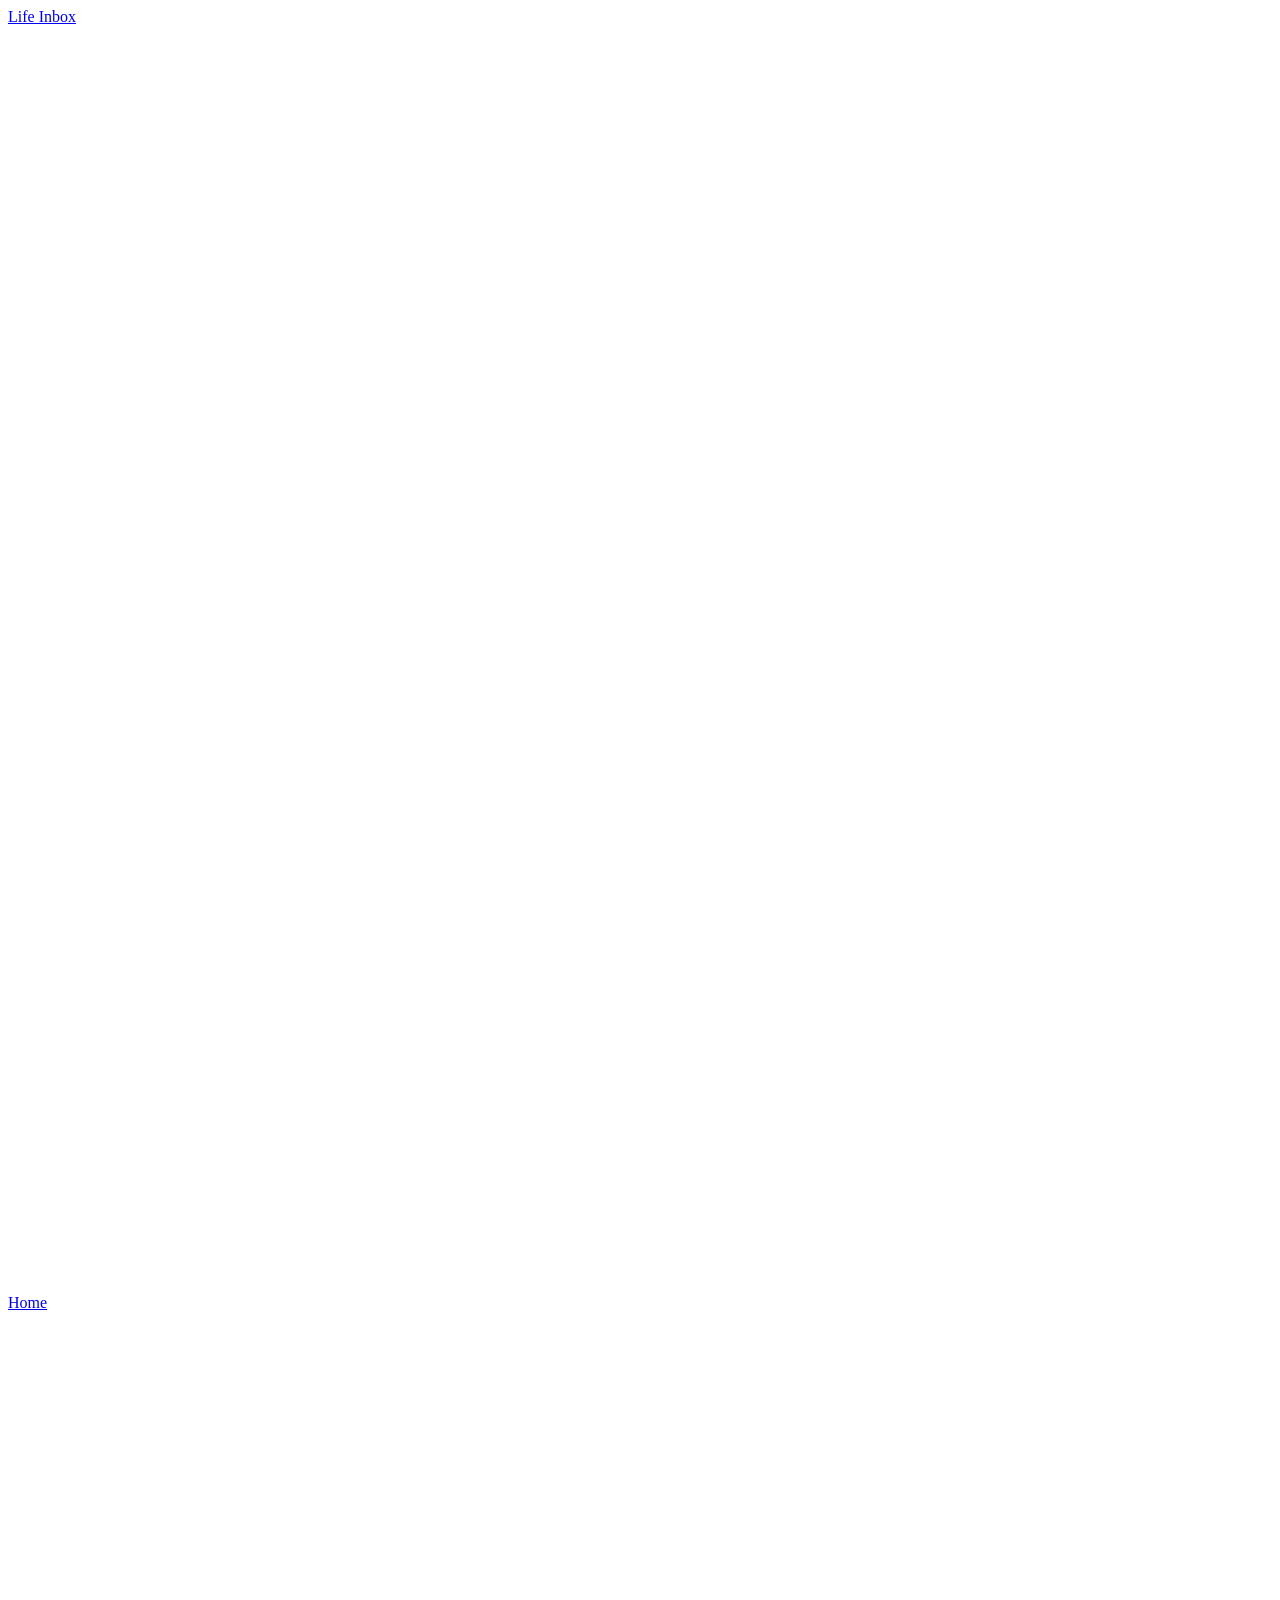
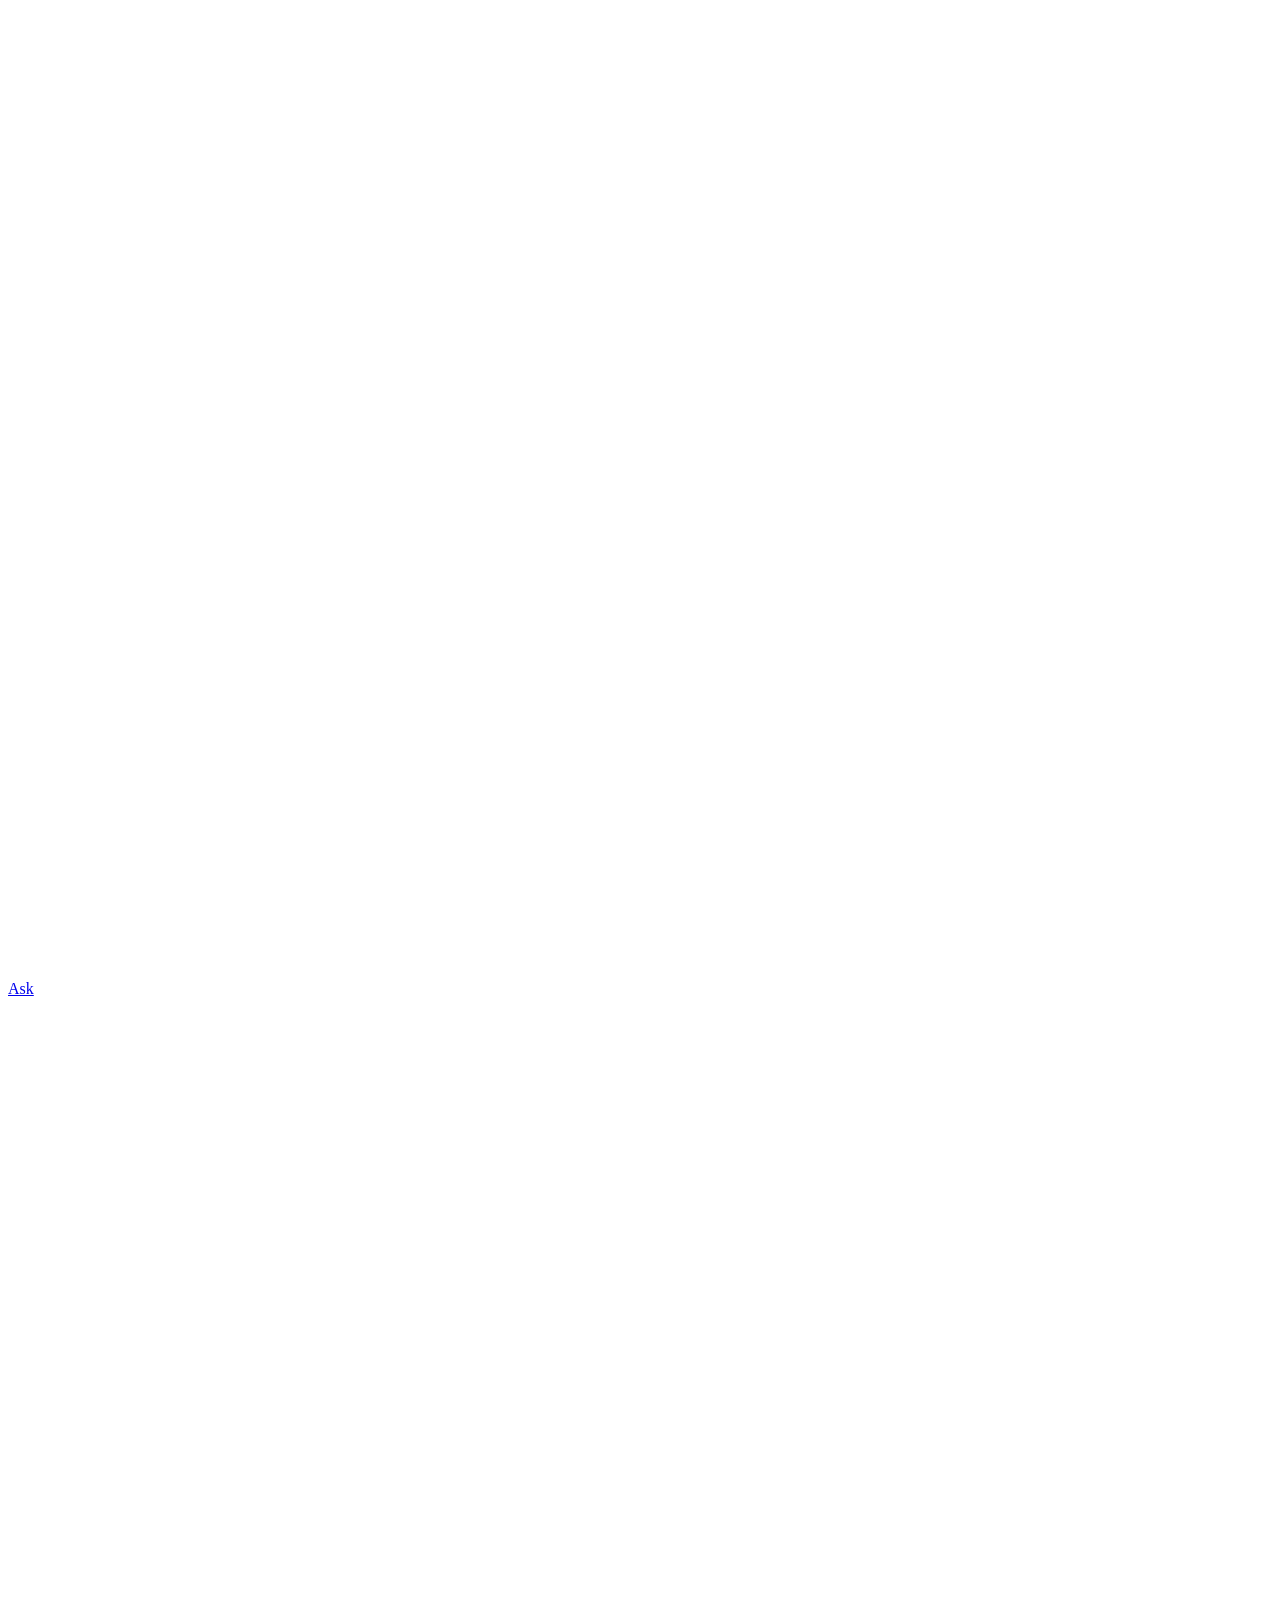
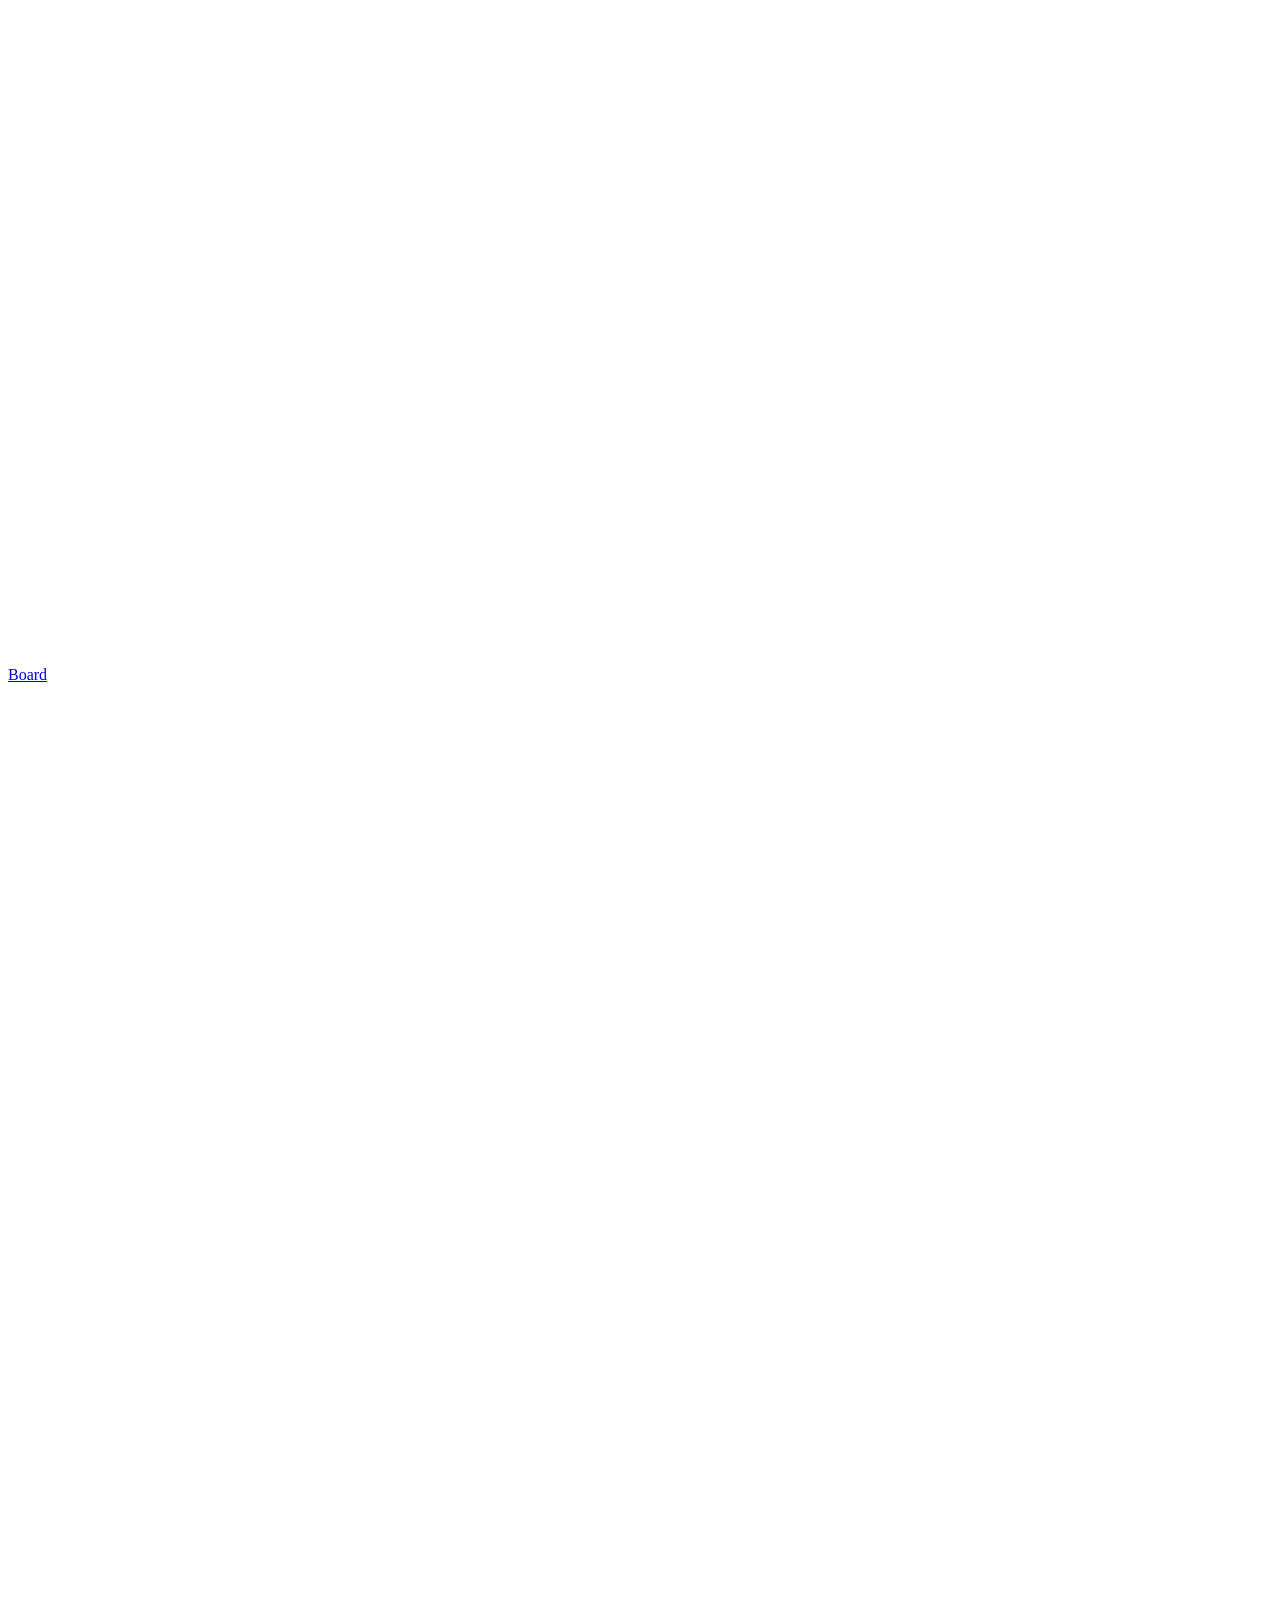
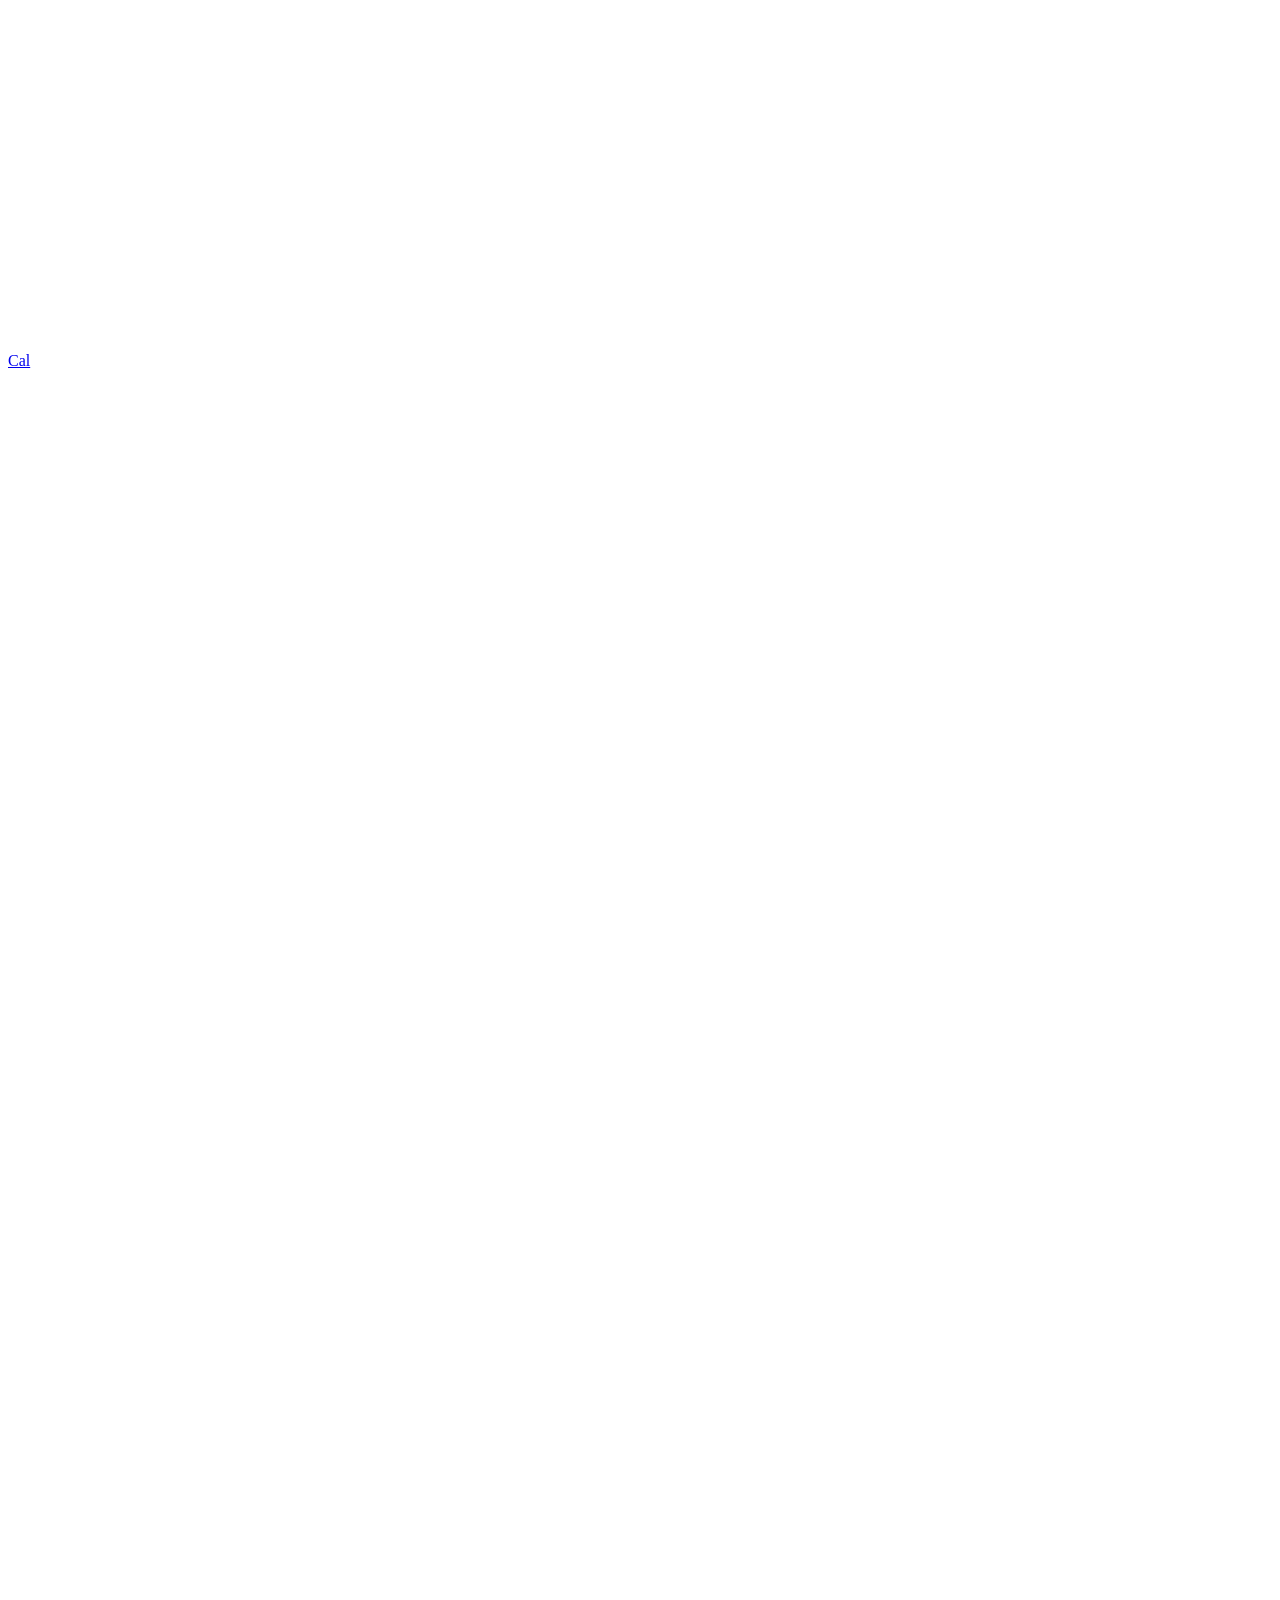
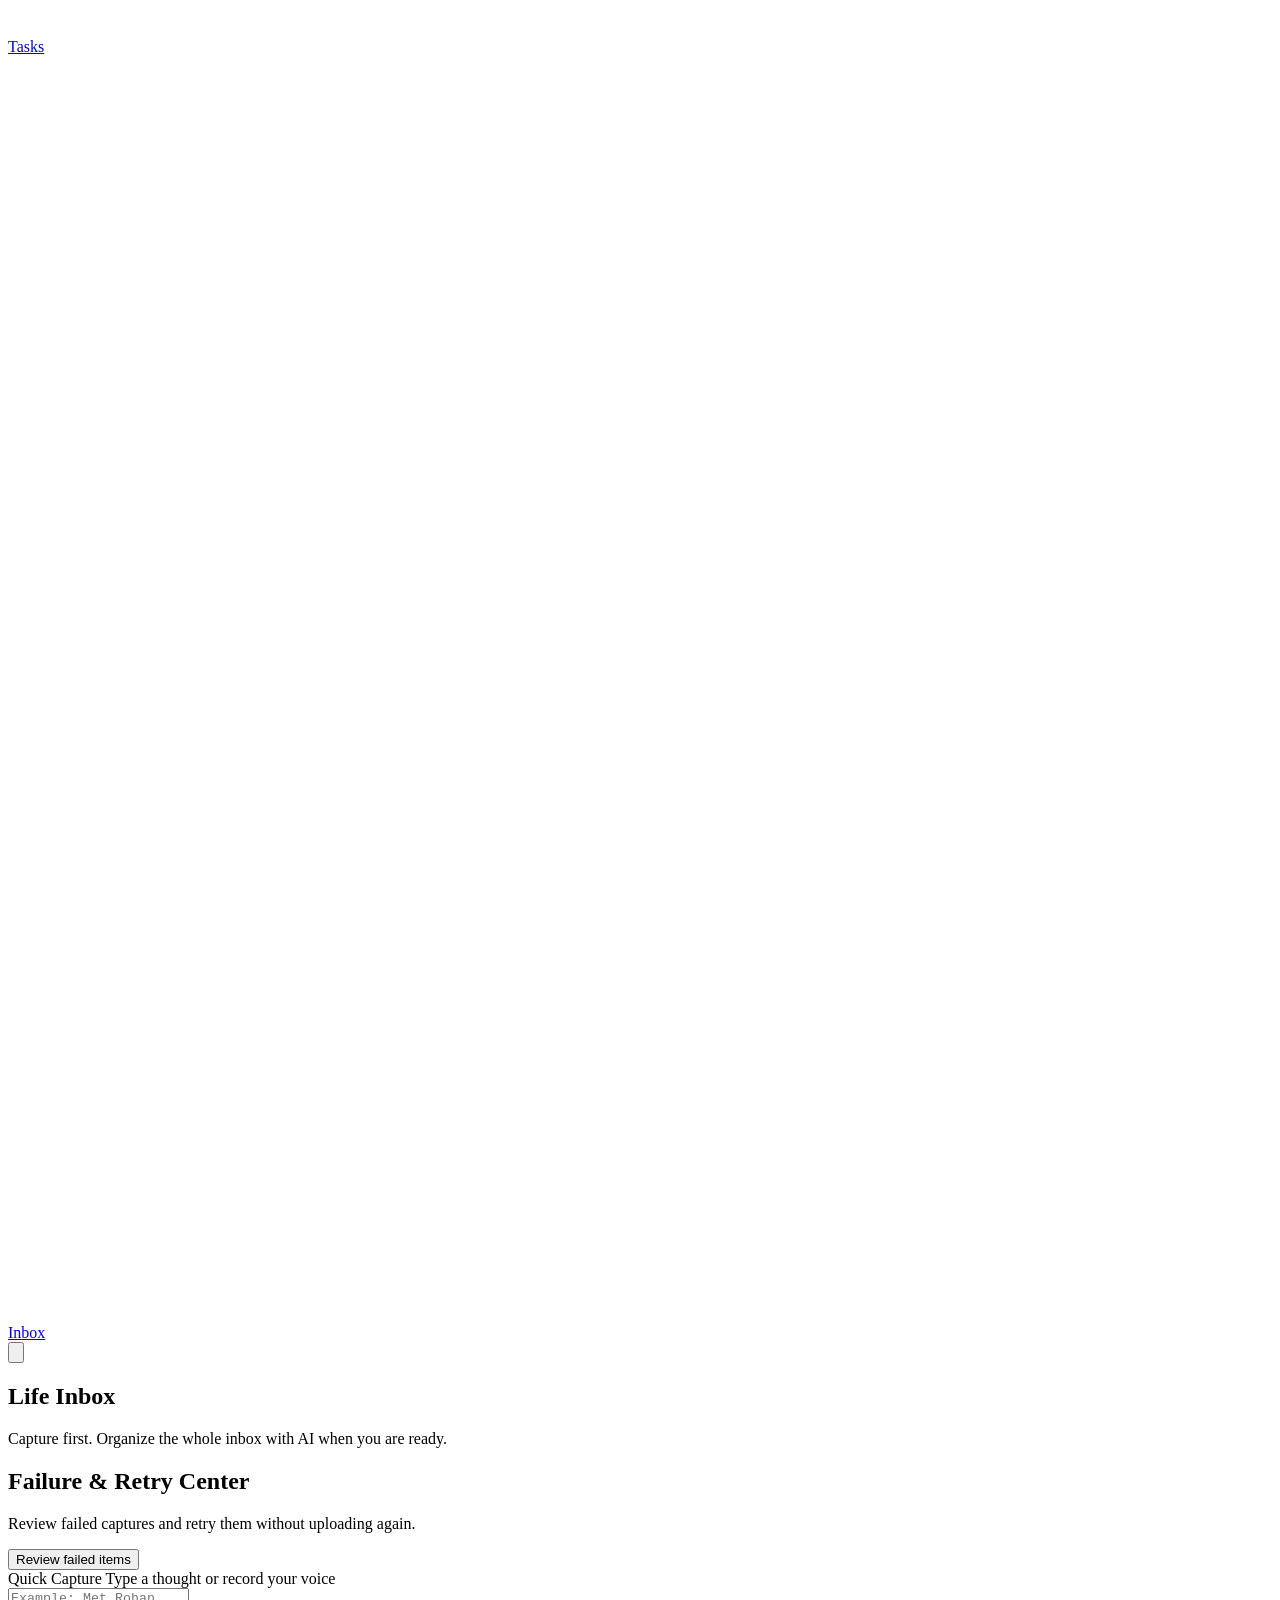
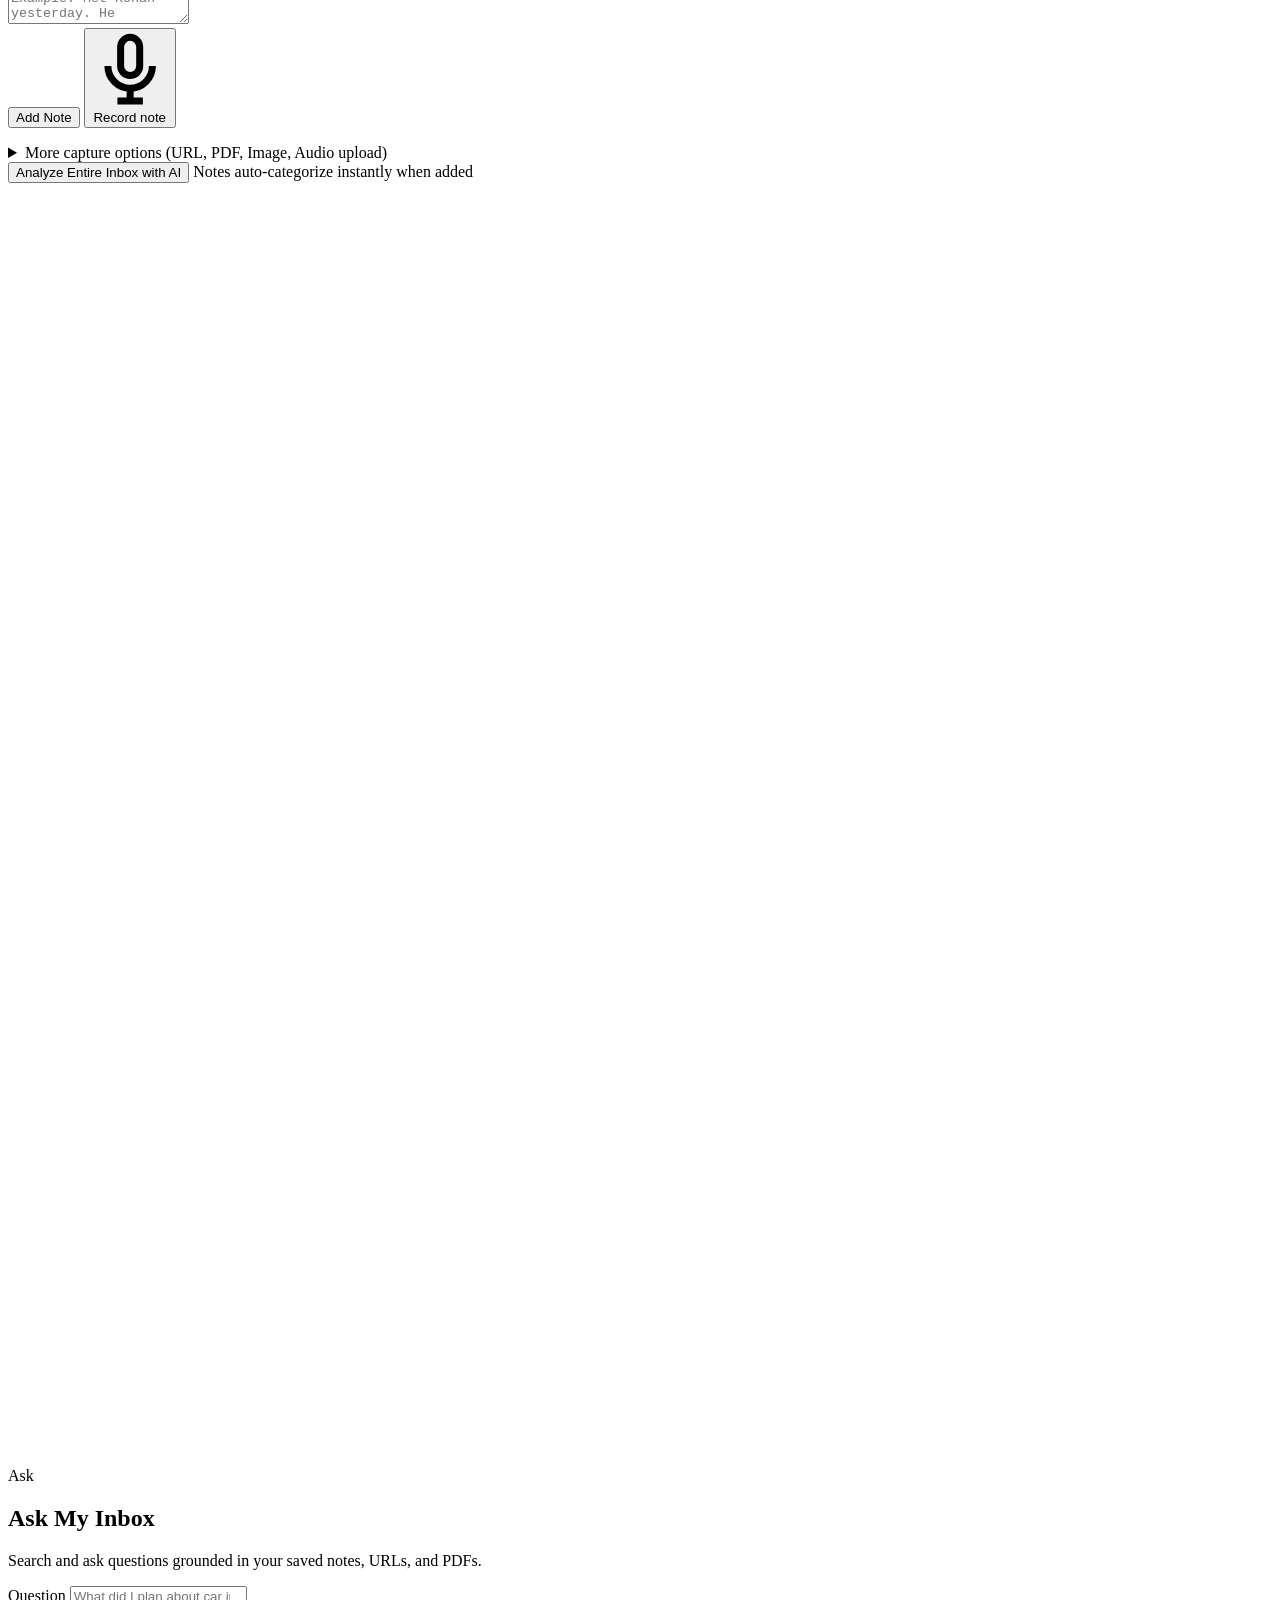
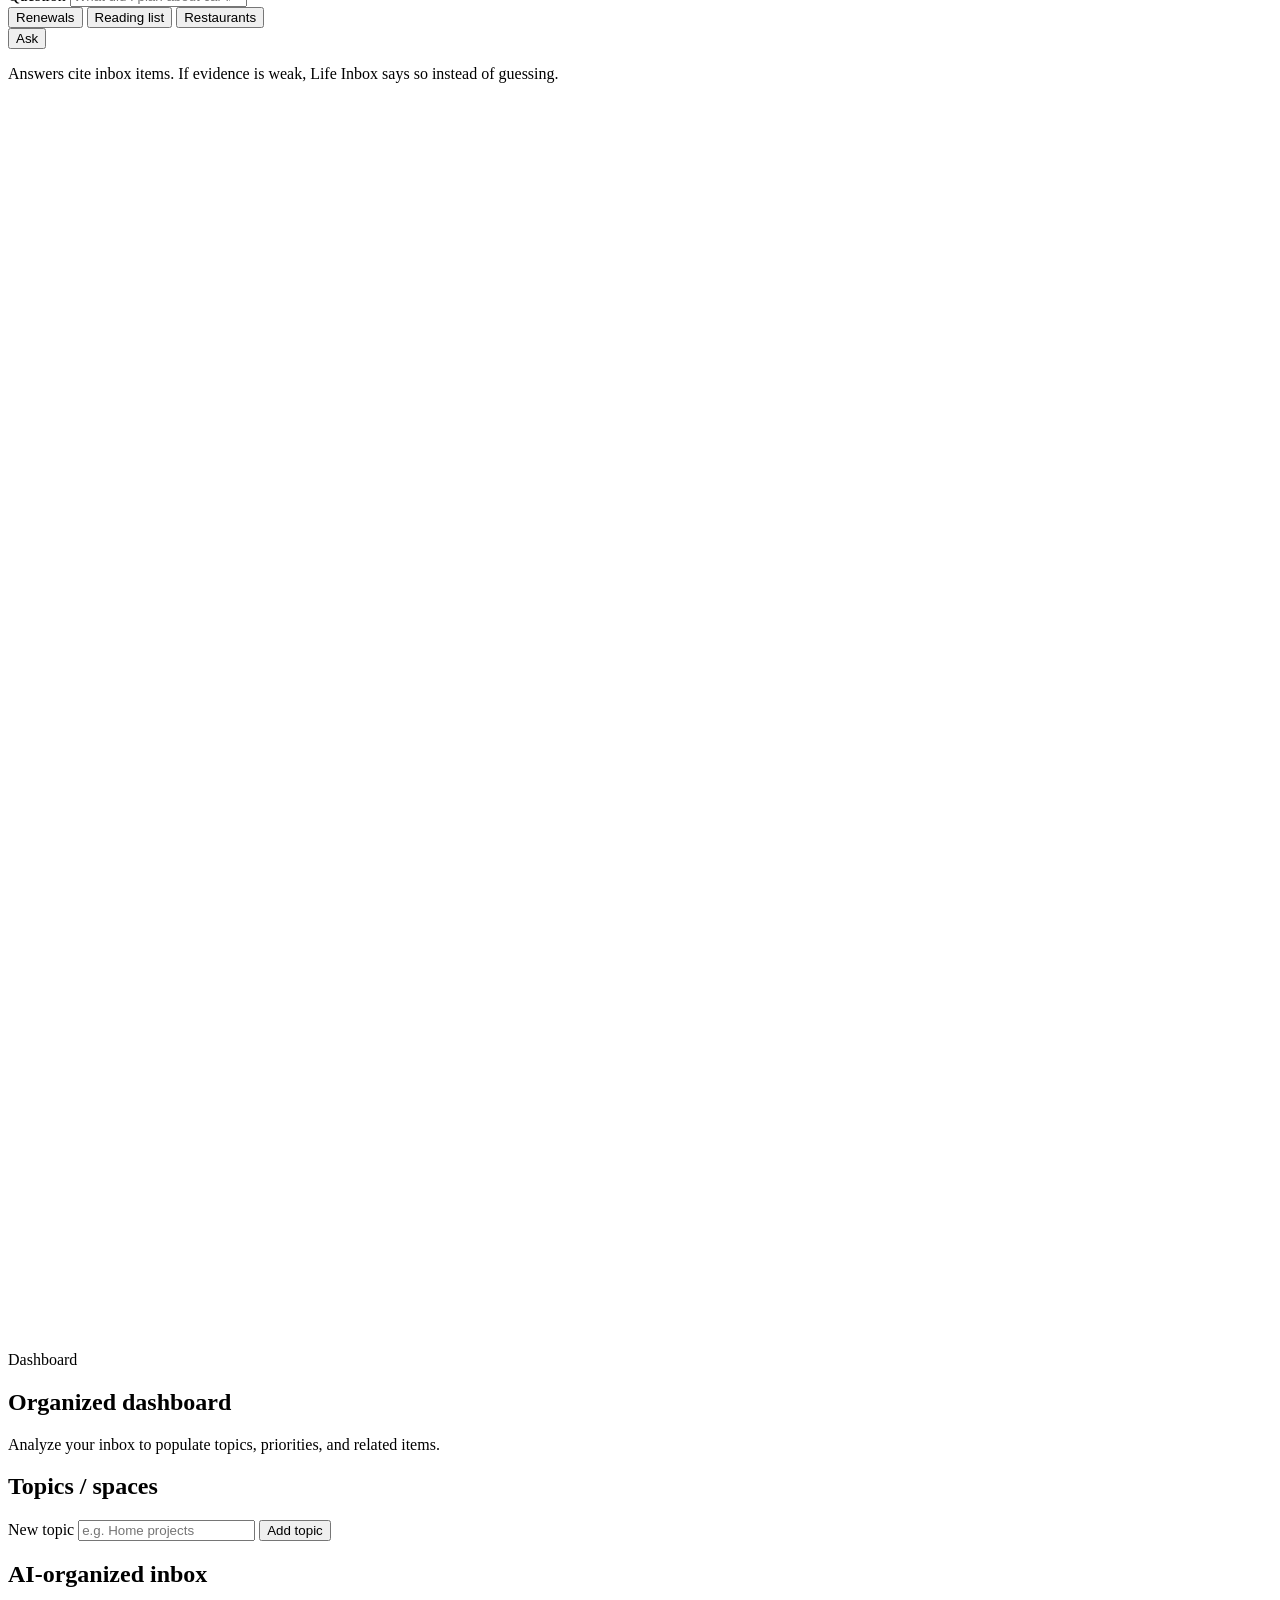
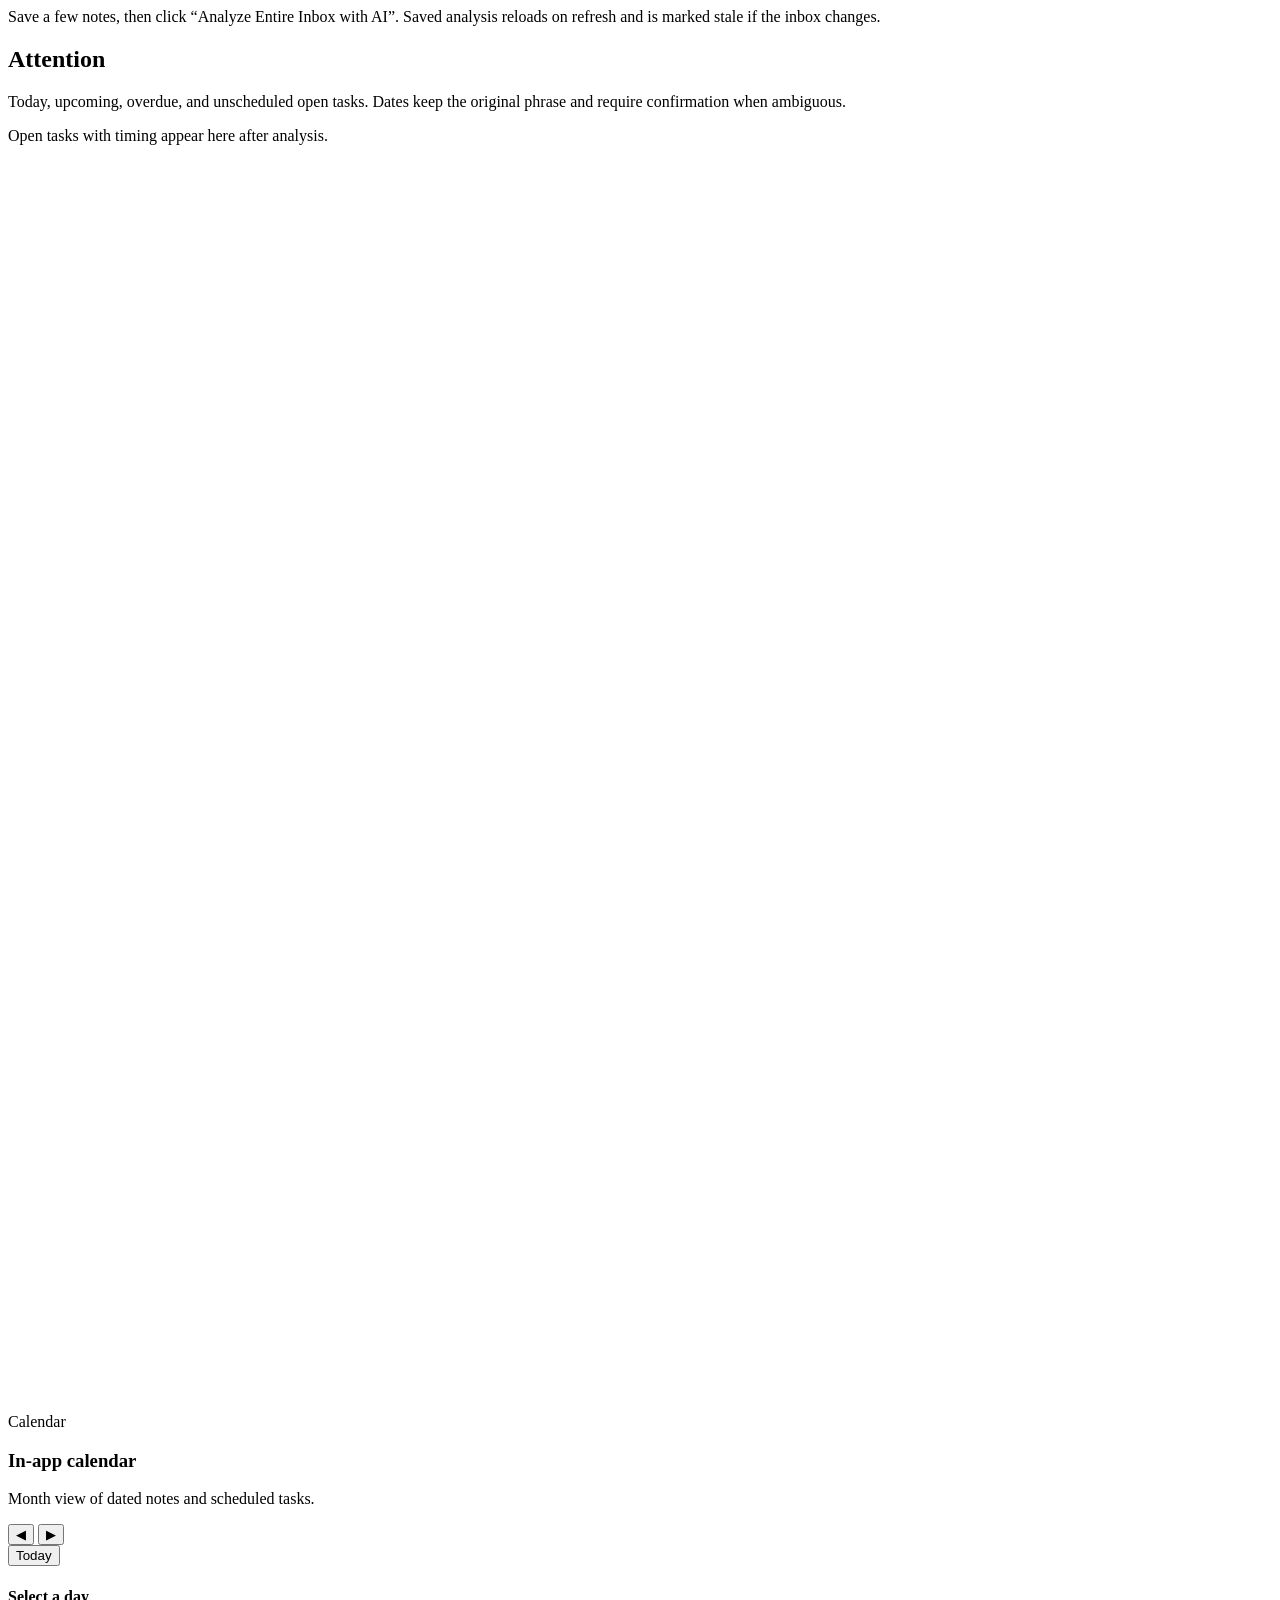
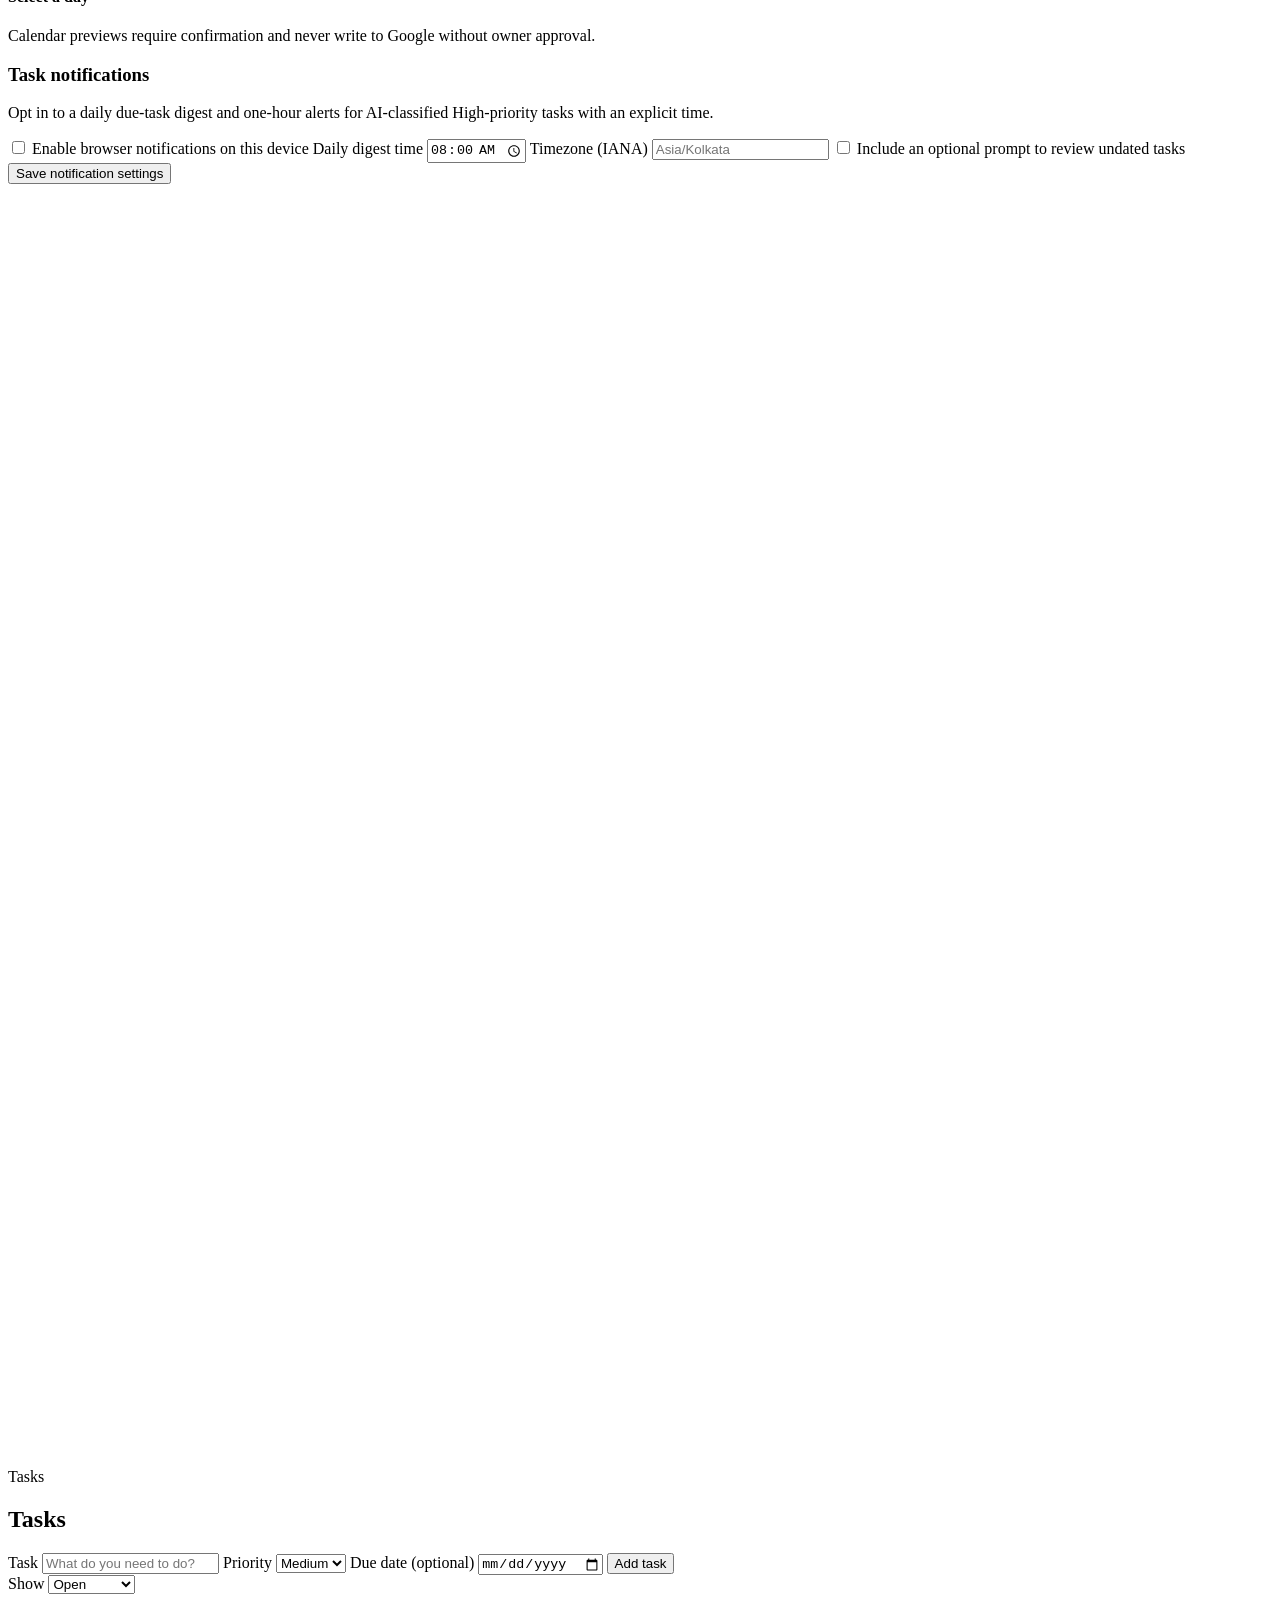
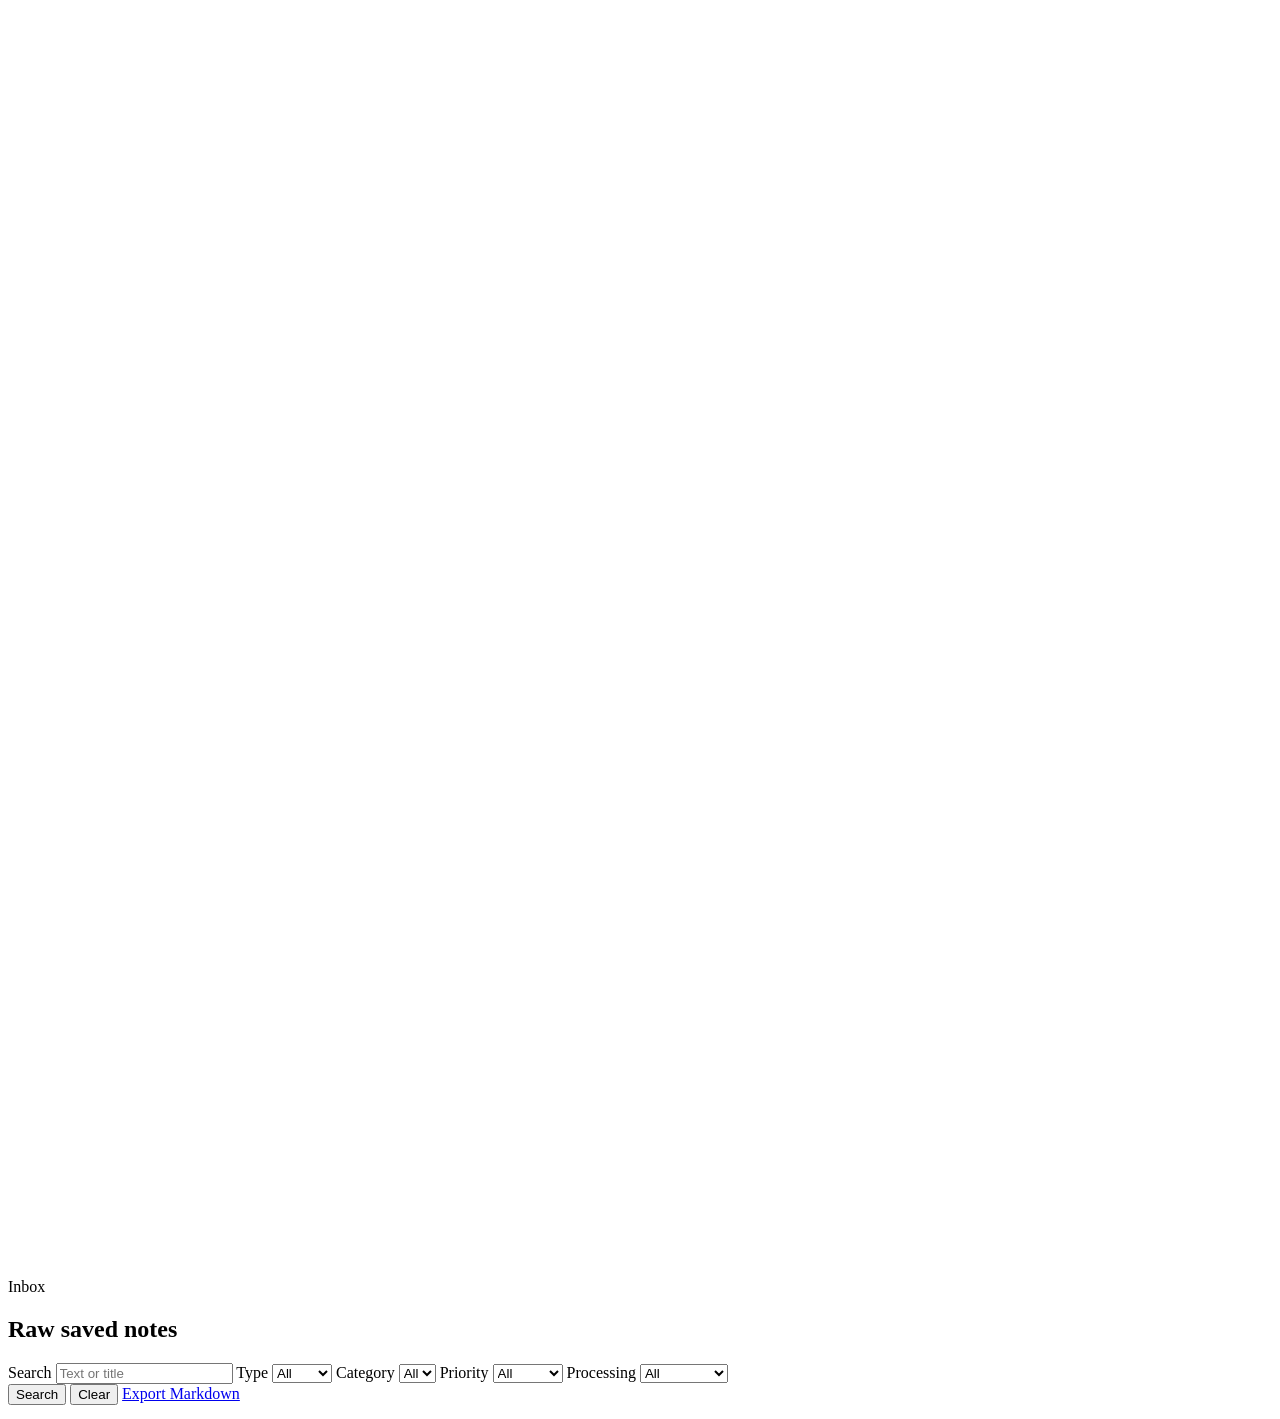
==== commit 7ef49a0a: "feat(ui): neo-brutalist redesign, nav/account menu, dashboard chart, and fixes Combines the full red" ====
--- a/app/templates/index.html
+++ b/app/templates/index.html
@@ -4,7 +4,7 @@
   <meta charset="utf-8" />
   <meta name="viewport" content="width=device-width, initial-scale=1" />
   <title>Life Inbox</title>
-  <link rel="stylesheet" href="/static/styles.css?v=20261030_zones" />
+  <link rel="stylesheet" href="/static/styles.css?v=20261030_raildiag" />
 </head>
 <body class="has-rail">
   <nav class="app-rail" aria-label="Life Inbox sections">
@@ -13,25 +13,25 @@
       <svg viewBox="0 0 24 24" fill="none" stroke-width="2.3"><path d="M3 11l9-8 9 8M5 10v10h14V10" /></svg>
       <span class="app-rail-label">Home</span>
     </a>
+    <a class="app-rail-link" href="#askSection" title="Ask" aria-label="Ask">
+      <svg viewBox="0 0 24 24" fill="none" stroke-width="2.3"><circle cx="12" cy="12" r="9" /><path d="M9.5 9a2.5 2.5 0 015 .5c0 1.5-2 1.7-2.5 3M12 17h.01" /></svg>
+      <span class="app-rail-label">Ask</span>
+    </a>
+    <a class="app-rail-link" href="#dashboardSection" title="Dashboard" aria-label="Dashboard">
+      <svg viewBox="0 0 24 24" fill="none" stroke-width="2.3"><rect x="3" y="3" width="8" height="8" /><rect x="13" y="3" width="8" height="5" /><rect x="13" y="12" width="8" height="9" /><rect x="3" y="15" width="8" height="6" /></svg>
+      <span class="app-rail-label">Board</span>
+    </a>
+    <a class="app-rail-link" href="#calendarSection" title="Calendar" aria-label="Calendar">
+      <svg viewBox="0 0 24 24" fill="none" stroke-width="2.3"><rect x="3" y="5" width="18" height="16" /><path d="M3 10h18M8 3v4M16 3v4" /></svg>
+      <span class="app-rail-label">Cal</span>
+    </a>
+    <a class="app-rail-link" href="#tasksSection" title="Tasks" aria-label="Tasks">
+      <svg viewBox="0 0 24 24" fill="none" stroke-width="2.3"><path d="M9 11l3 3 8-8M3 12a9 9 0 1018 0 9 9 0 00-18 0z" /></svg>
+      <span class="app-rail-label">Tasks</span>
+    </a>
     <a class="app-rail-link" href="#rawSavedNotesHeading" title="Inbox" aria-label="Inbox">
       <svg viewBox="0 0 24 24" fill="none" stroke-width="2.3"><path d="M3 12h5l2 3h4l2-3h5M5 5h14l2 7v7H3v-7z" /></svg>
       <span class="app-rail-label">Inbox</span>
-    </a>
-    <a class="app-rail-link" href="#tasksSection" title="Tasks" aria-label="Tasks">
-      <svg viewBox="0 0 24 24" fill="none" stroke-width="2.3"><path d="M9 11l3 3 8-8M3 12a9 9 0 1018 0 9 9 0 00-18 0z" /></svg>
-      <span class="app-rail-label">Tasks</span>
-    </a>
-    <a class="app-rail-link" href="#calendarSection" title="Calendar" aria-label="Calendar">
-      <svg viewBox="0 0 24 24" fill="none" stroke-width="2.3"><rect x="3" y="5" width="18" height="16" /><path d="M3 10h18M8 3v4M16 3v4" /></svg>
-      <span class="app-rail-label">Cal</span>
-    </a>
-    <a class="app-rail-link" href="#askSection" title="Ask" aria-label="Ask">
-      <svg viewBox="0 0 24 24" fill="none" stroke-width="2.3"><circle cx="12" cy="12" r="9" /><path d="M9.5 9a2.5 2.5 0 015 .5c0 1.5-2 1.7-2.5 3M12 17h.01" /></svg>
-      <span class="app-rail-label">Ask</span>
-    </a>
-    <a class="app-rail-link" href="#dashboardSection" title="Dashboard" aria-label="Dashboard">
-      <svg viewBox="0 0 24 24" fill="none" stroke-width="2.3"><rect x="3" y="3" width="8" height="8" /><rect x="13" y="3" width="8" height="5" /><rect x="13" y="12" width="8" height="9" /><rect x="3" y="15" width="8" height="6" /></svg>
-      <span class="app-rail-label">Board</span>
     </a>
   </nav>
 
@@ -127,14 +127,22 @@
           <div class="pdf-capture">
             <label for="pdfFile">Upload PDF</label>
             <div class="inline-input-row">
-              <input id="pdfFile" type="file" accept="application/pdf,.pdf" />
+              <span class="file-picker">
+                <input id="pdfFile" type="file" accept="application/pdf,.pdf" class="file-picker-input" />
+                <span class="file-picker-btn">Choose file</span>
+                <span class="file-picker-name">No file chosen</span>
+              </span>
               <button id="addPdfButton" type="button" class="secondary" onclick="addPdf()">Upload</button>
             </div>
           </div>
           <div class="image-capture">
             <label for="imageFile">Upload image / screenshot</label>
             <div class="inline-input-row">
-              <input id="imageFile" type="file" accept="image/png,image/jpeg,image/webp,image/gif,.png,.jpg,.jpeg,.webp,.gif" />
+              <span class="file-picker">
+                <input id="imageFile" type="file" accept="image/png,image/jpeg,image/webp,image/gif,.png,.jpg,.jpeg,.webp,.gif" class="file-picker-input" />
+                <span class="file-picker-btn">Choose file</span>
+                <span class="file-picker-name">No file chosen</span>
+              </span>
               <button id="addImageButton" type="button" class="secondary" onclick="addImage()">Upload</button>
             </div>
           </div>
@@ -142,7 +150,11 @@
             <label for="voiceFile">Upload audio file</label>
             <div class="voice-actions">
               <button id="recordVoiceButton" type="button" class="secondary" style="display:none;" onclick="toggleVoiceRecording()">Record</button>
-              <input id="voiceFile" type="file" accept="audio/*,video/webm,.webm,.wav,.mp3,.m4a,.ogg" />
+              <span class="file-picker">
+                <input id="voiceFile" type="file" accept="audio/*,video/webm,.webm,.wav,.mp3,.m4a,.ogg" class="file-picker-input" />
+                <span class="file-picker-btn">Choose file</span>
+                <span class="file-picker-name">No file chosen</span>
+              </span>
               <button id="addVoiceButton" type="button" class="secondary" onclick="addVoice()">Upload audio</button>
             </div>
             <p id="voiceStatus" class="status muted" role="status" aria-live="polite"></p>
@@ -273,7 +285,7 @@
         <input id="includeUnscheduledPrompt" type="checkbox" />
         Include an optional prompt to review undated tasks
       </label>
-      <button id="saveNotificationSettings" type="submit">Save notification settings</button>
+      <button id="saveNotificationSettingsButton" type="submit">Save notification settings</button>
     </form>
     <p id="notificationStatus" class="status muted" role="status" aria-live="polite"></p>
 
@@ -381,6 +393,6 @@
   </div>
 
   <script src="/static/pagination_state.js?v=20261025_01"></script>
-  <script src="/static/app.js?v=20261030_zones04"></script>
+  <script src="/static/app.js?v=20261030_filepicker"></script>
 </body>
 </html>
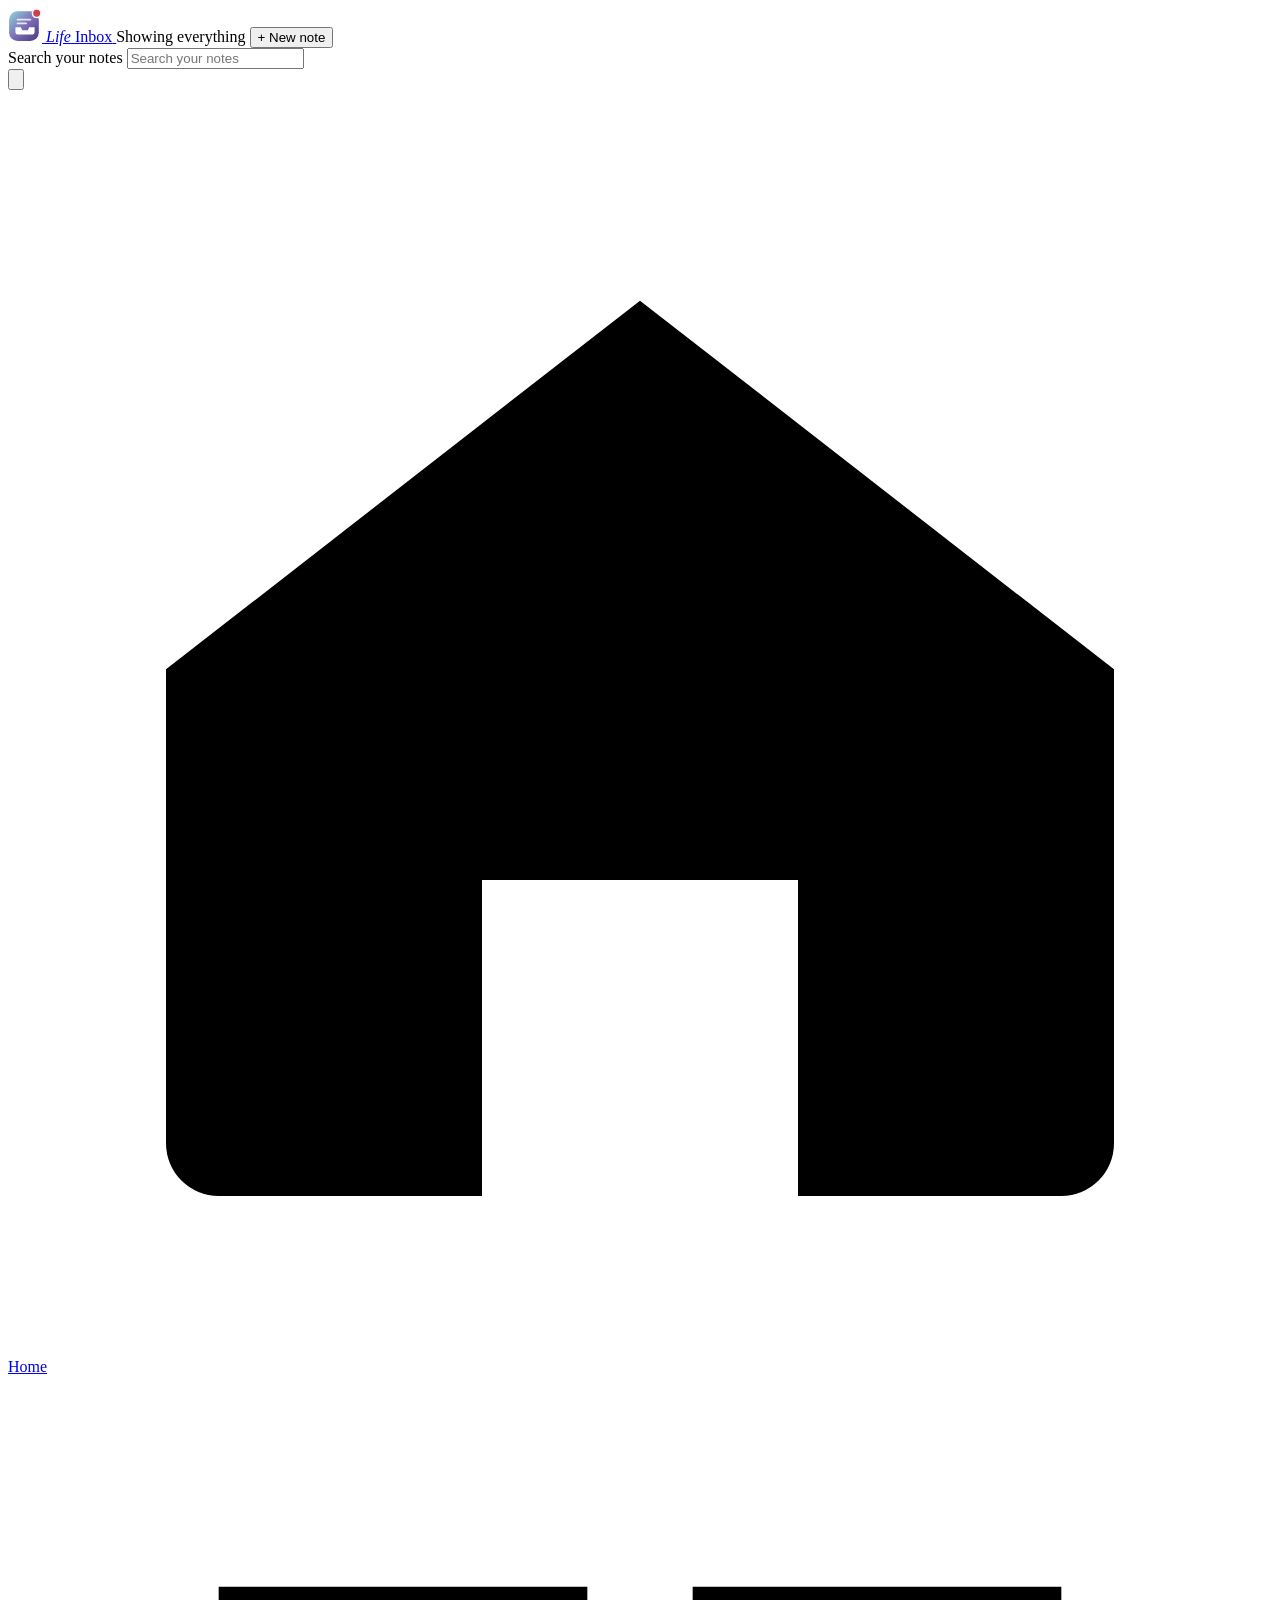
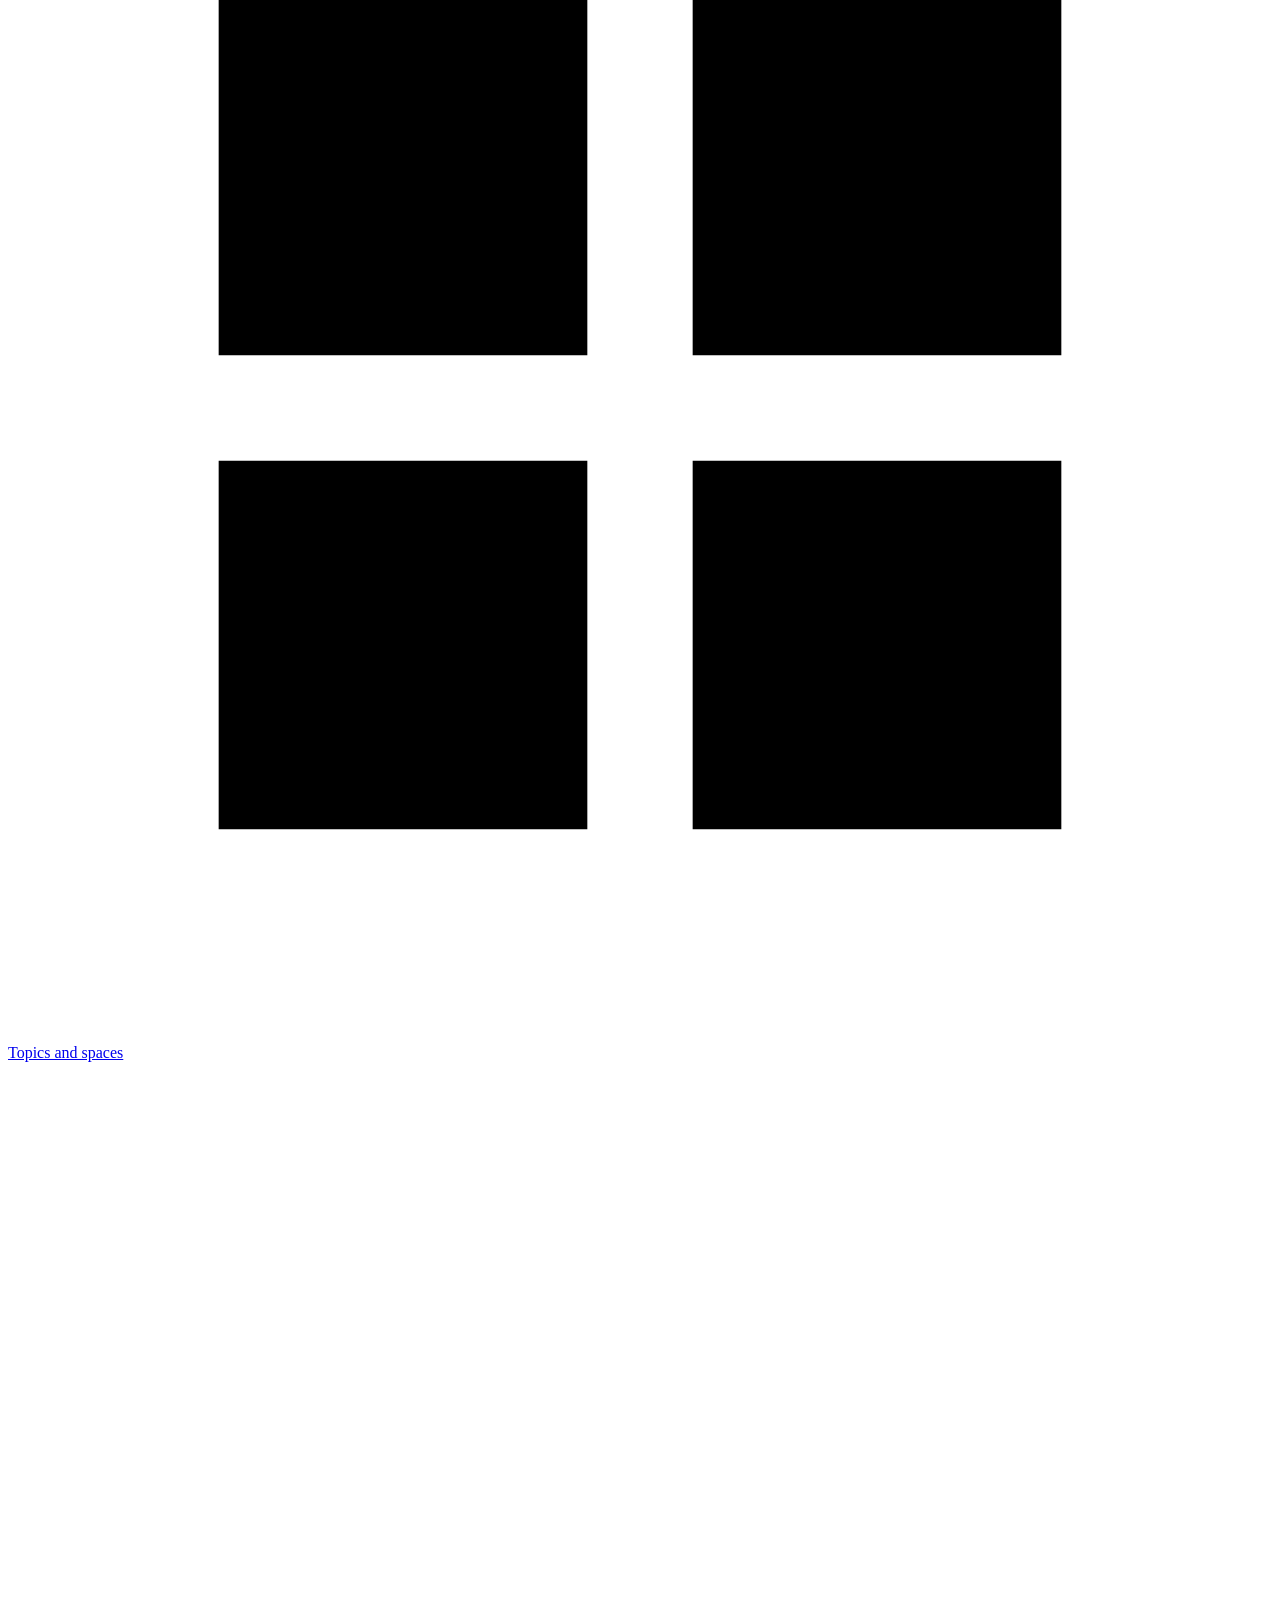
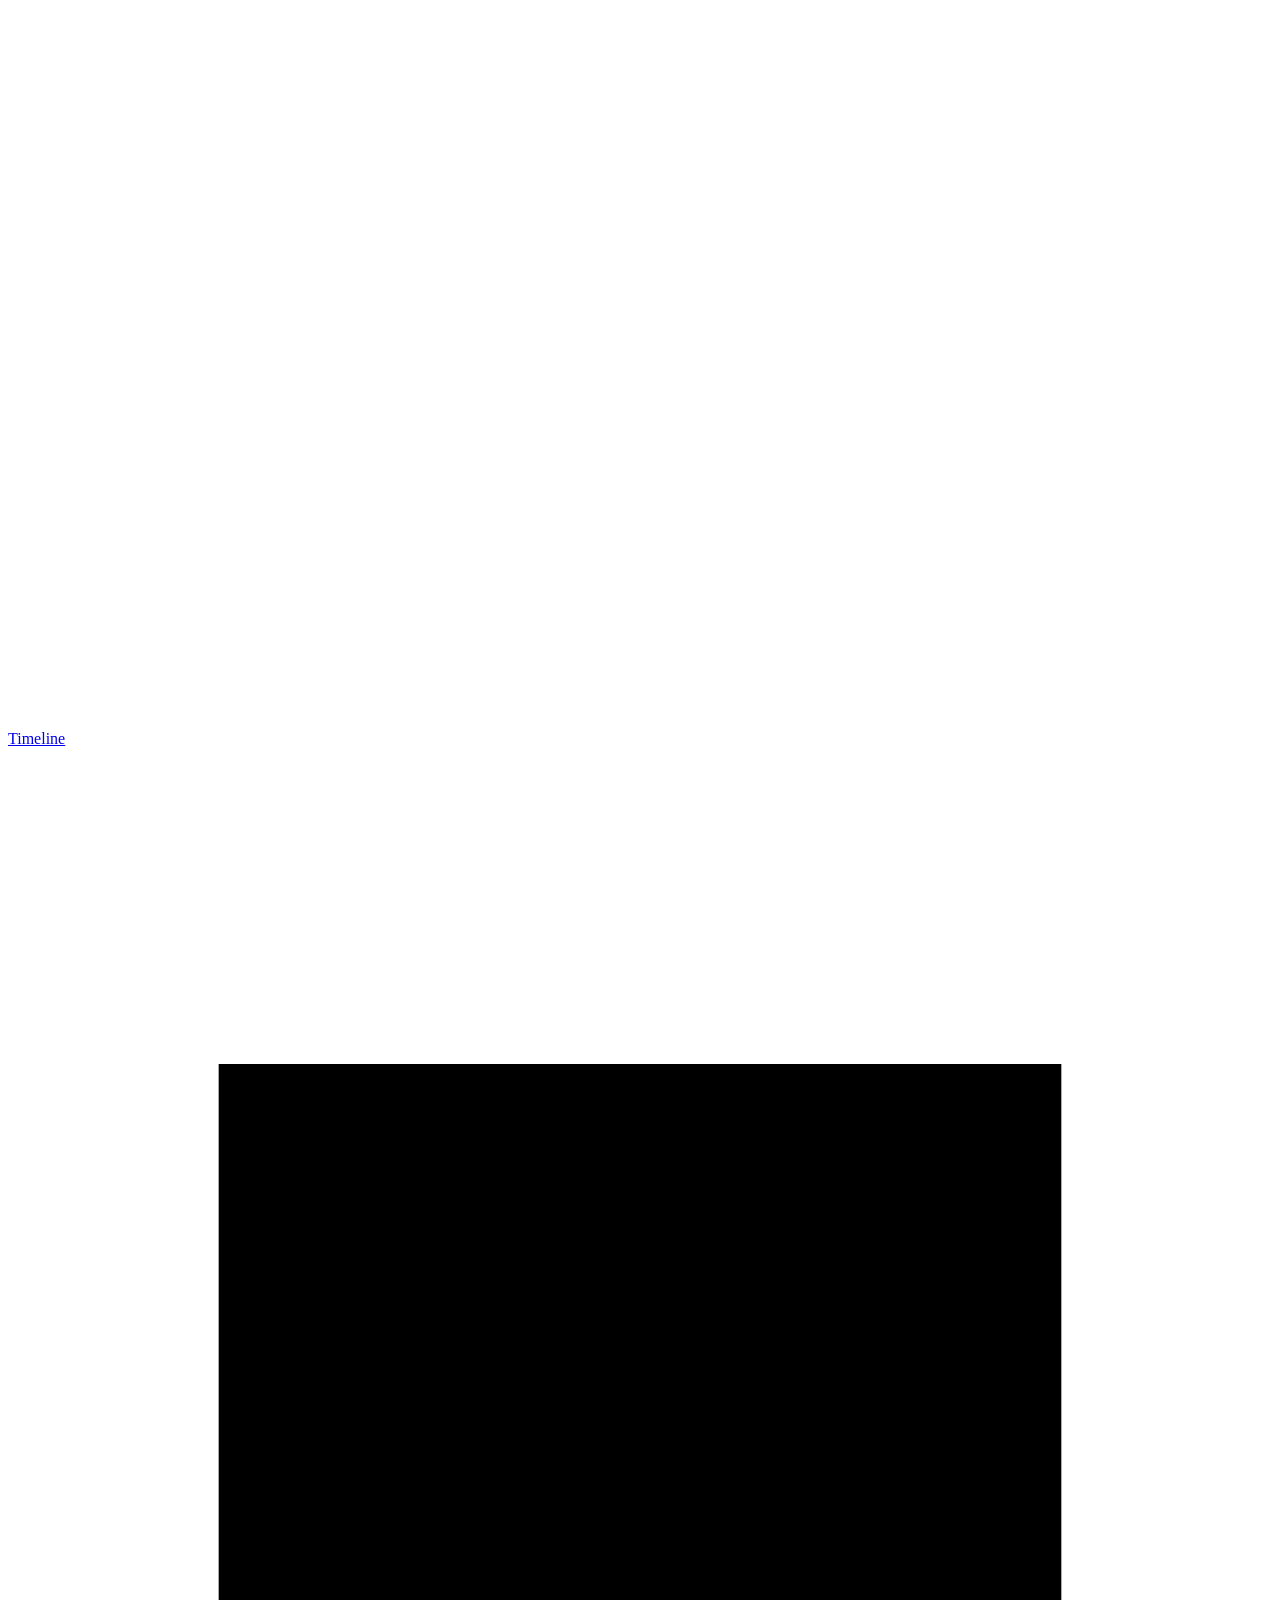
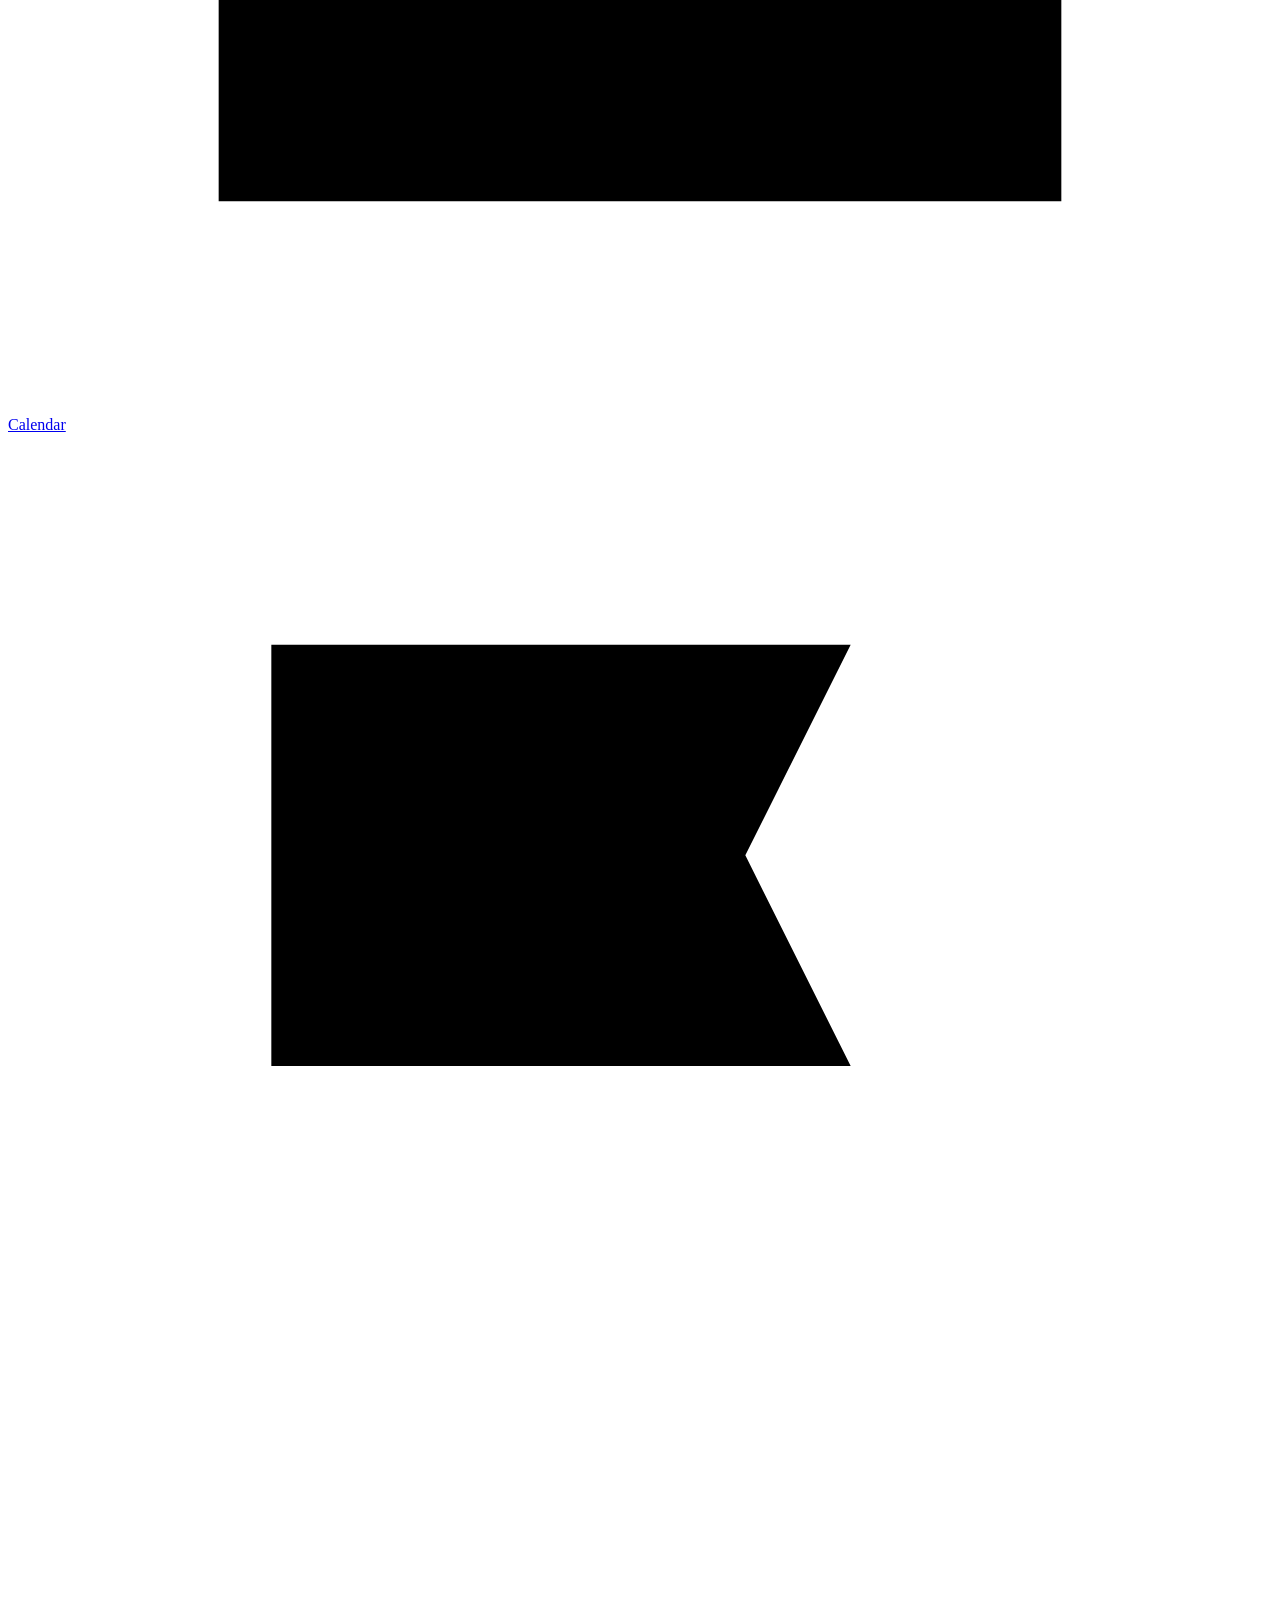
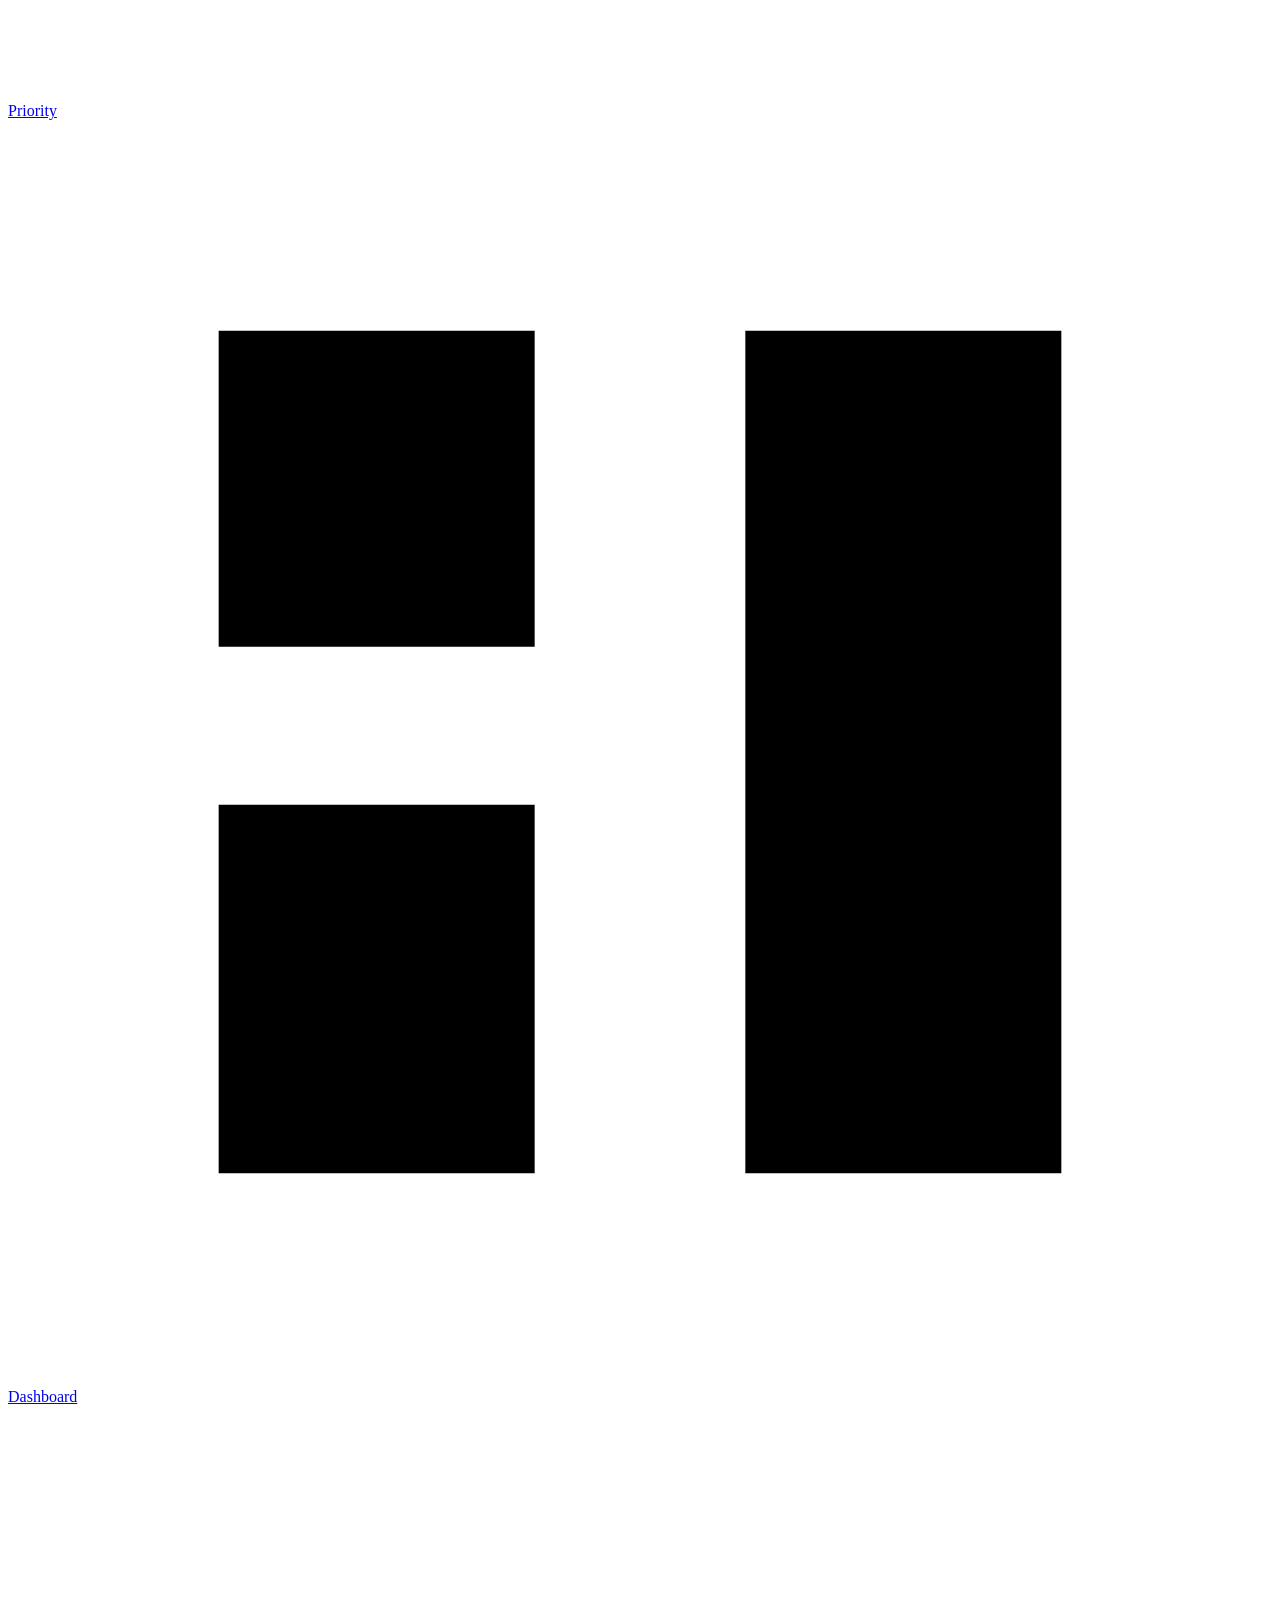
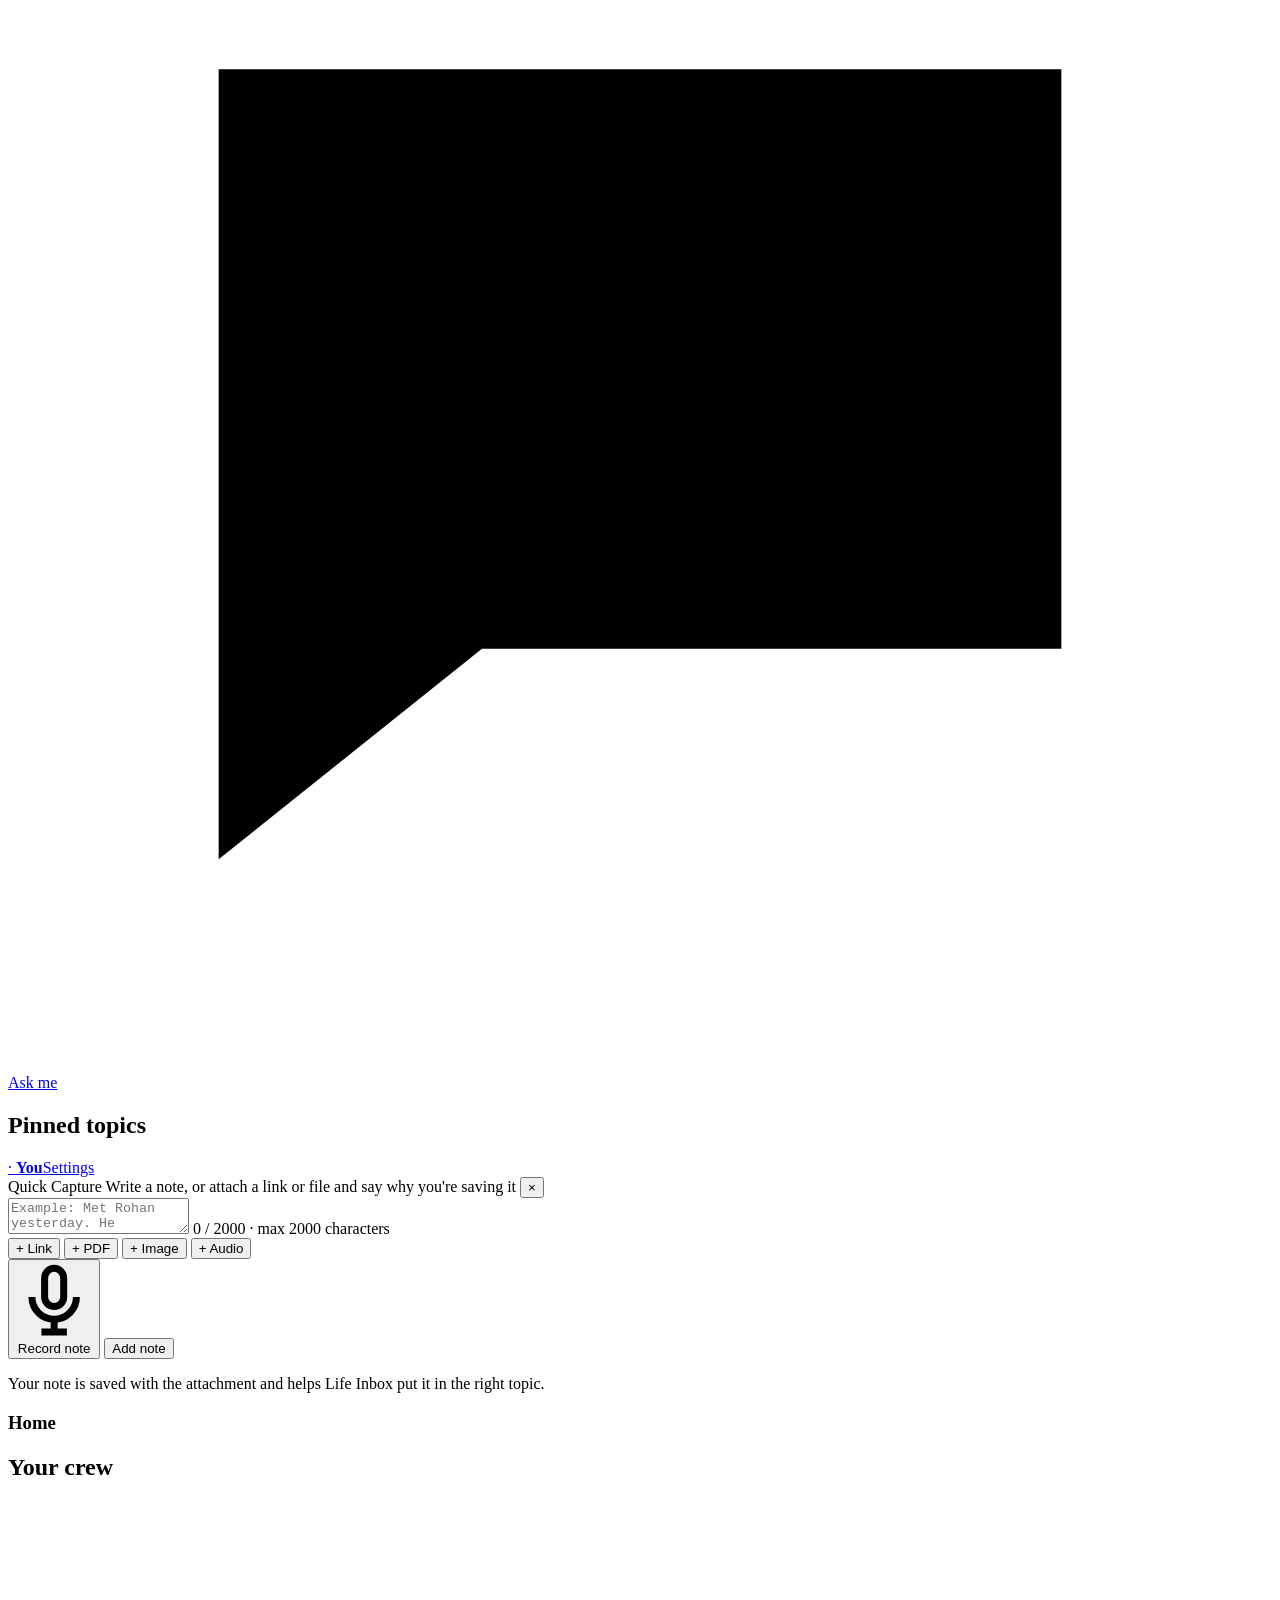
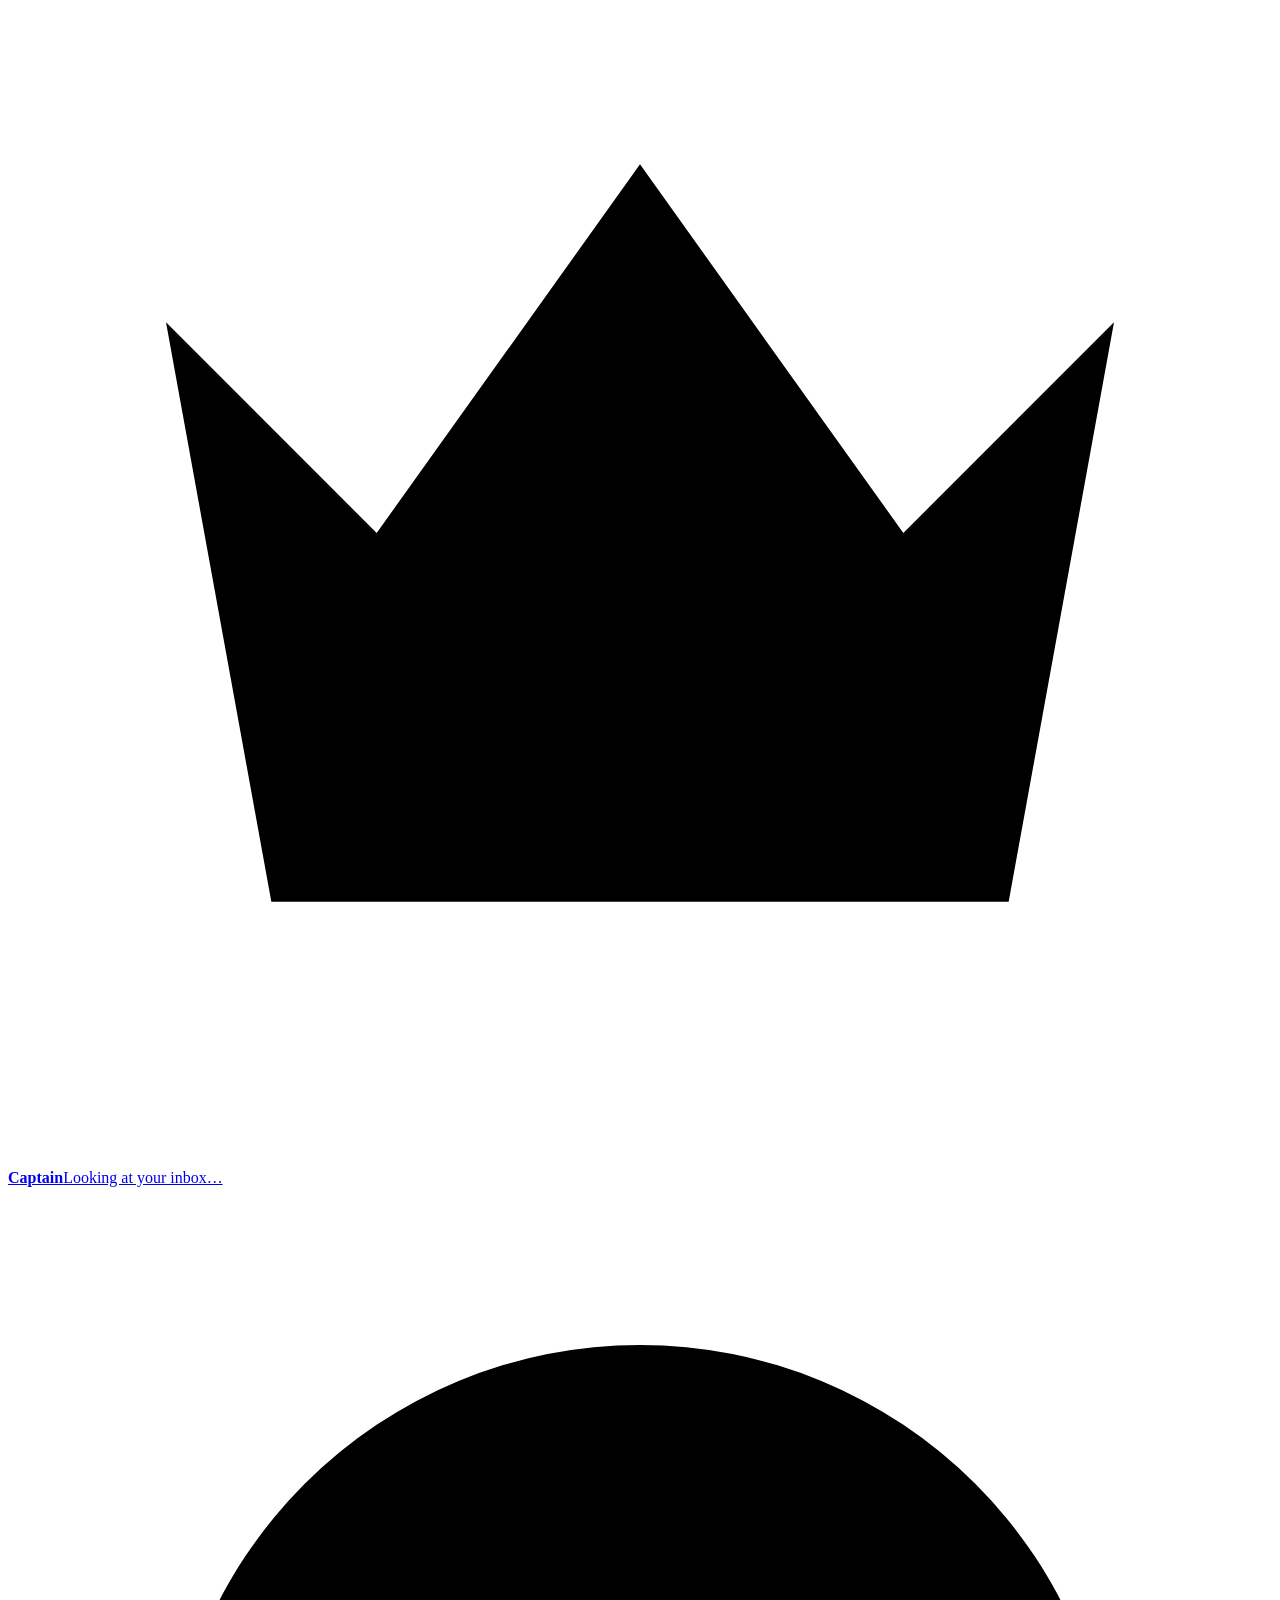
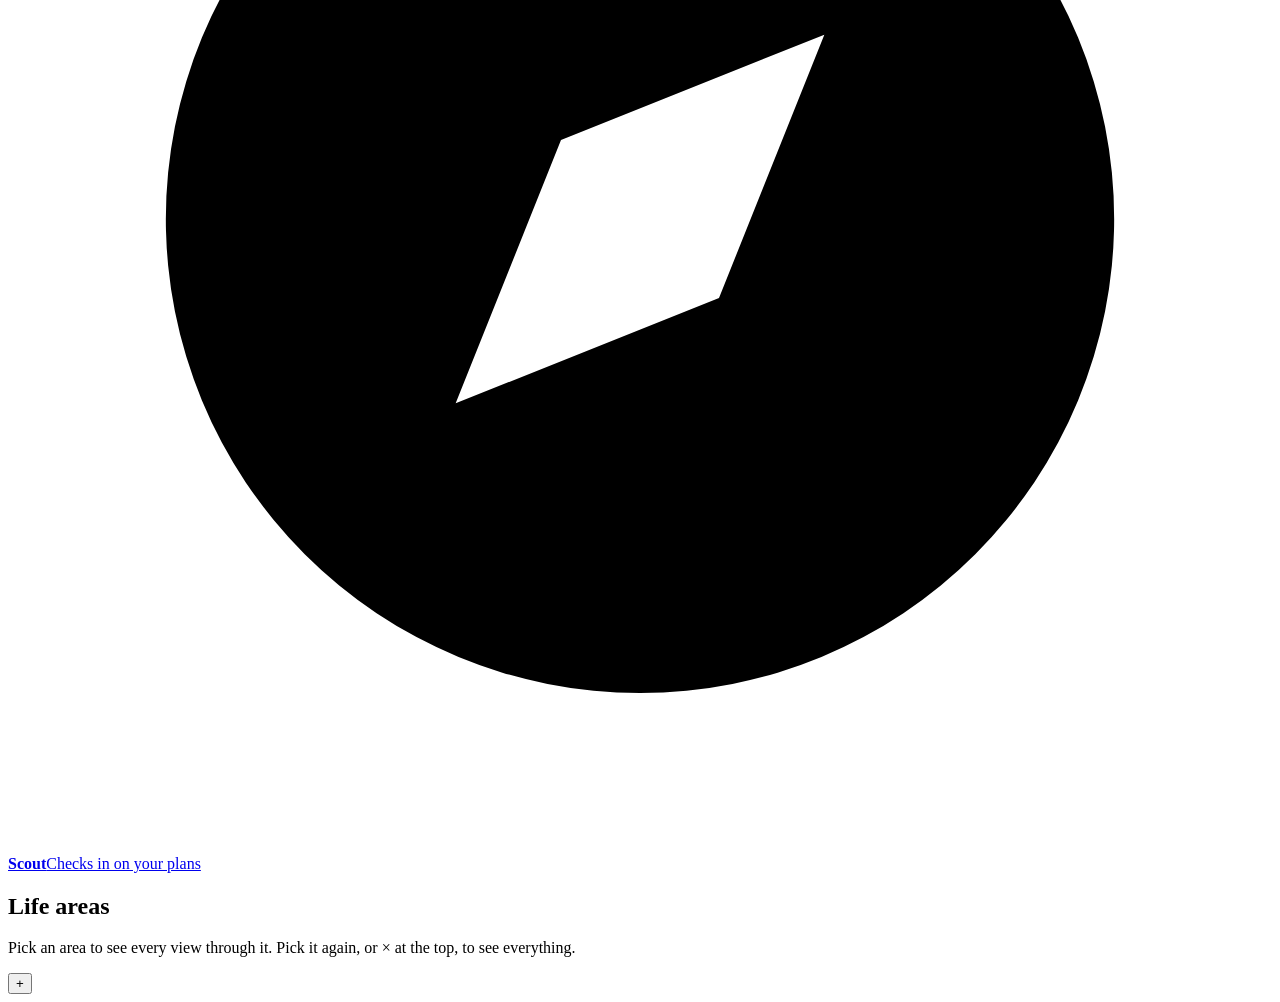
==== commit 1f1c6562: "Merge pull request #2 from deepsleepisgood/v2/phases-1-7 Life Inbox v2: Phases 1–7, merged with main" ====
--- a/app/templates/index.html
+++ b/app/templates/index.html
@@ -1,398 +1,556 @@
 <!doctype html>
-<html>
+<html lang="en" data-theme="calm">
 <head>
   <meta charset="utf-8" />
   <meta name="viewport" content="width=device-width, initial-scale=1" />
   <title>Life Inbox</title>
-  <link rel="stylesheet" href="/static/styles.css?v=20261030_raildiag" />
+  <link rel="stylesheet" href="/static/styles.css?v=20261111_merge1" />
+  <link rel="stylesheet" href="/static/shell.css?v=20261111_merge1" />
 </head>
-<body class="has-rail">
-  <nav class="app-rail" aria-label="Life Inbox sections">
-    <a class="app-rail-brand" href="#homeTop">Life Inbox</a>
-    <a class="app-rail-link" href="#homeTop" title="Home" aria-label="Home">
-      <svg viewBox="0 0 24 24" fill="none" stroke-width="2.3"><path d="M3 11l9-8 9 8M5 10v10h14V10" /></svg>
-      <span class="app-rail-label">Home</span>
+<!-- Layout A (change 009): features on the left, capture and the chosen view in
+     the centre, Captain and the five life areas on the right. data-theme="calm"
+     on <html> picks the theme; remove it to get the team's bold theme. -->
+<body class="shell-body">
+<div class="shell">
+  <header class="shell-header">
+    <a class="shell-brand" href="#/home" aria-label="Life Inbox home">
+      <svg class="shell-logo" width="34" height="34" viewBox="0 0 64 64" aria-hidden="true"><defs><linearGradient id="shellLogoFill" x1="0" y1="0" x2="1" y2="1"><stop offset="0" stop-color="#8fd3dd"/><stop offset=".55" stop-color="#7a68b5"/><stop offset="1" stop-color="#463a7c"/></linearGradient></defs><rect x="2" y="6" width="56" height="56" rx="16" fill="url(#shellLogoFill)"/><path d="M14 36h10l3 6h10l3-6h10v10a4 4 0 0 1-4 4H18a4 4 0 0 1-4-4z" fill="#fff"/><path d="M18 22h24M18 29h16" stroke="#fff" stroke-width="3.5" stroke-linecap="round" opacity=".8"/><circle cx="54" cy="10" r="8" fill="#c8414d" stroke="#f3eefb" stroke-width="3"/></svg>
+      <span class="shell-wordmark"><i>Life</i> Inbox</span>
     </a>
-    <a class="app-rail-link" href="#askSection" title="Ask" aria-label="Ask">
-      <svg viewBox="0 0 24 24" fill="none" stroke-width="2.3"><circle cx="12" cy="12" r="9" /><path d="M9.5 9a2.5 2.5 0 015 .5c0 1.5-2 1.7-2.5 3M12 17h.01" /></svg>
-      <span class="app-rail-label">Ask</span>
-    </a>
-    <a class="app-rail-link" href="#dashboardSection" title="Dashboard" aria-label="Dashboard">
-      <svg viewBox="0 0 24 24" fill="none" stroke-width="2.3"><rect x="3" y="3" width="8" height="8" /><rect x="13" y="3" width="8" height="5" /><rect x="13" y="12" width="8" height="9" /><rect x="3" y="15" width="8" height="6" /></svg>
-      <span class="app-rail-label">Board</span>
-    </a>
-    <a class="app-rail-link" href="#calendarSection" title="Calendar" aria-label="Calendar">
-      <svg viewBox="0 0 24 24" fill="none" stroke-width="2.3"><rect x="3" y="5" width="18" height="16" /><path d="M3 10h18M8 3v4M16 3v4" /></svg>
-      <span class="app-rail-label">Cal</span>
-    </a>
-    <a class="app-rail-link" href="#tasksSection" title="Tasks" aria-label="Tasks">
-      <svg viewBox="0 0 24 24" fill="none" stroke-width="2.3"><path d="M9 11l3 3 8-8M3 12a9 9 0 1018 0 9 9 0 00-18 0z" /></svg>
-      <span class="app-rail-label">Tasks</span>
-    </a>
-    <a class="app-rail-link" href="#rawSavedNotesHeading" title="Inbox" aria-label="Inbox">
-      <svg viewBox="0 0 24 24" fill="none" stroke-width="2.3"><path d="M3 12h5l2 3h4l2-3h5M5 5h14l2 7v7H3v-7z" /></svg>
-      <span class="app-rail-label">Inbox</span>
-    </a>
-  </nav>
-
-  <div class="account-menu">
-    <button type="button" id="accountMenuToggle" class="account-icon-btn" aria-haspopup="true" aria-expanded="false" aria-controls="accountMenuPanel" aria-label="Account menu" onclick="toggleAccountMenu()">
-      <svg viewBox="0 0 24 24" fill="none" stroke="currentColor" stroke-width="2.2" aria-hidden="true"><circle cx="12" cy="8" r="4" /><path d="M4 20c0-4.4 3.6-7 8-7s8 2.6 8 7" /></svg>
-    </button>
-    <div id="accountMenuPanel" class="account-menu-panel" hidden>
-      <div class="auth-row">
-        <span id="authUser" class="muted">Checking session…</span>
-        <span class="auth-actions">
-          <button type="button" class="secondary" onclick="logoutSession()">Sign out</button>
-          <button type="button" class="secondary" onclick="logoutAllSessions()">Sign out everywhere</button>
-        </span>
+    <div id="lensChip" class="lens-chip" hidden>
+      <span>Viewing: <b id="lensName"></b></span>
+      <button type="button" id="lensClear" class="lens-clear" aria-label="Show everything">&times;</button>
+    </div>
+    <span id="lensNone" class="lens-none">Showing everything</span>
+    <button type="button" id="newNoteButton" class="new-note-btn" data-new-note aria-keyshortcuts="N" title="New note (press N)">+ New note</button>
+    <form id="globalSearchForm" class="global-search" role="search">
+      <label for="globalSearch" class="visually-hidden">Search your notes</label>
+      <input id="globalSearch" type="search" maxlength="200" placeholder="Search your notes" />
+    </form>
+    <div class="account-menu">
+      <button type="button" id="accountMenuToggle" class="account-icon-btn" aria-haspopup="true" aria-expanded="false" aria-controls="accountMenuPanel" aria-label="Account menu" onclick="toggleAccountMenu()">
+        <svg viewBox="0 0 24 24" fill="none" stroke="currentColor" stroke-width="2.2" aria-hidden="true"><circle cx="12" cy="8" r="4" /><path d="M4 20c0-4.4 3.6-7 8-7s8 2.6 8 7" /></svg>
+      </button>
+      <div id="accountMenuPanel" class="account-menu-panel" hidden>
+        <div class="auth-row">
+          <span id="authUser" class="muted">Checking session…</span>
+          <span class="auth-actions">
+            <button type="button" class="secondary" onclick="logoutSession()">Sign out</button>
+            <button type="button" class="secondary" onclick="logoutAllSessions()">Sign out everywhere</button>
+          </span>
+        </div>
+        <nav class="account-links" aria-label="Account">
+          <a href="#/settings" onclick="toggleAccountMenu(false)">Settings and notifications</a>
+          <a href="#/memory" onclick="toggleAccountMenu(false)">What Life Inbox learned about you</a>
+          <a href="#/topics" onclick="toggleAccountMenu(false); showFailedItems()">Failed captures</a>
+          <a href="/api/items/export.md" download>Export Markdown</a>
+          <a href="/privacy" target="_blank" rel="noopener">Privacy</a>
+        </nav>
+        <details class="account-settings">
+          <summary>Change password</summary>
+          <form id="changePasswordForm" class="auth-form" onsubmit="changePassword(event)">
+            <label>
+              Current password
+              <input id="currentPassword" type="password" autocomplete="current-password" maxlength="128" required />
+            </label>
+            <label>
+              New password (10+ characters)
+              <input id="newPassword" type="password" autocomplete="new-password" minlength="10" maxlength="128" required />
+              <ul id="newPasswordRules" class="pw-rules" aria-live="polite"></ul>
+            </label>
+            <label>
+              Confirm new password
+              <input id="newPasswordConfirm" type="password" autocomplete="new-password" maxlength="128" required />
+              <span id="newPasswordMatch" class="pw-match" aria-live="polite"></span>
+            </label>
+            <button type="submit" class="secondary" id="changePasswordButton">Update password</button>
+          </form>
+        </details>
+        <p id="authStatus" class="status muted" role="status" aria-live="polite"></p>
       </div>
-      <details class="account-settings">
-        <summary>Change password</summary>
-        <form id="changePasswordForm" class="auth-form" onsubmit="changePassword(event)">
-          <label>
-            Current password
-            <input id="currentPassword" type="password" autocomplete="current-password" maxlength="128" required />
-          </label>
-          <label>
-            New password (10+ characters)
-            <input id="newPassword" type="password" autocomplete="new-password" minlength="10" maxlength="128" required />
-          </label>
-          <label>
-            Confirm new password
-            <input id="newPasswordConfirm" type="password" autocomplete="new-password" maxlength="128" required />
-          </label>
-          <button type="submit" class="secondary" id="changePasswordButton">Update password</button>
-        </form>
-      </details>
-      <p id="authStatus" class="status muted" role="status" aria-live="polite"></p>
     </div>
-  </div>
-
-  <div class="wrap">
-    <section class="zone zone--home">
-    <h1 id="homeTop">Life Inbox</h1>
-    <p class="sub">Capture first. Organize the whole inbox with AI when you are ready.</p>
-
-    <section id="notificationPrompt" class="notification-prompt" hidden
-             aria-labelledby="notificationPromptHeading">
-      <div>
-        <h2 id="notificationPromptHeading">Turn on task notifications</h2>
-        <p id="notificationPromptMessage">
-          Get a daily reminder for tasks due today and an extra alert for eligible High-priority tasks.
-        </p>
+  </header>
+
+  <main class="panes">
+    <nav class="pane pane-left" aria-label="Views">
+      <div class="nav-list">
+        <a class="nav-item" data-view-link="home" href="#/home"><svg viewBox="0 0 24 24" aria-hidden="true"><path d="M3 11l9-7 9 7v9a1 1 0 0 1-1 1h-5v-6H9v6H4a1 1 0 0 1-1-1z"/></svg><span>Home</span></a>
+        <a class="nav-item" data-view-link="topics" href="#/topics"><svg viewBox="0 0 24 24" aria-hidden="true"><path d="M4 4h7v7H4zM13 4h7v7h-7zM4 13h7v7H4zM13 13h7v7h-7z"/></svg><span>Topics and spaces</span></a>
+        <a class="nav-item" data-view-link="timeline" href="#/timeline"><svg viewBox="0 0 24 24" aria-hidden="true"><path d="M3 12h18M7 12V7M12 12V5M17 12V9"/></svg><span>Timeline</span></a>
+        <a class="nav-item" data-view-link="calendar" href="#/calendar"><svg viewBox="0 0 24 24" aria-hidden="true"><path d="M4 6h16v14H4zM4 10h16M8 3v4M16 3v4"/></svg><span>Calendar</span></a>
+        <a class="nav-item" data-view-link="priority" href="#/priority"><svg viewBox="0 0 24 24" aria-hidden="true"><path d="M5 21V4h11l-2 4 2 4H5"/></svg><span>Priority</span></a>
+        <a class="nav-item" data-view-link="dashboard" href="#/dashboard"><svg viewBox="0 0 24 24" aria-hidden="true"><path d="M4 13h6v7H4zM14 4h6v16h-6zM4 4h6v6H4z"/></svg><span>Dashboard</span></a>
+        <a class="nav-item" data-view-link="ask" href="#/ask"><svg viewBox="0 0 24 24" aria-hidden="true"><path d="M4 5h16v11H9l-5 4z"/></svg><span>Ask me</span></a>
       </div>
-      <button id="enableNotificationPrompt" type="button"
-              onclick="enableNotificationsFromPrompt(event)">
-        Enable notifications
-      </button>
-    </section>
-
-    <section id="failureCenter" class="failure-center" aria-labelledby="failureCenterHeading">
-      <div>
-        <h2 id="failureCenterHeading">Failure &amp; Retry Center</h2>
-        <p class="sub">Review failed captures and retry them without uploading again.</p>
+      <section class="pane-section" aria-labelledby="pinnedHeading">
+        <h2 id="pinnedHeading" class="pane-heading">Pinned topics</h2>
+        <div id="pinnedTopics" class="pinned-topics"></div>
+      </section>
+      <div class="pane-foot">
+        <a class="account-foot" href="#/settings">
+          <span id="accountInitial" class="avatar" aria-hidden="true">·</span>
+          <span class="account-foot-text"><b id="accountName">You</b><span class="muted">Settings</span></span>
+        </a>
       </div>
-      <button type="button" class="secondary" onclick="showFailedItems()">Review failed items</button>
-    </section>
-
-    <div class="capture-card">
-      <div class="capture-header">
-        <label for="noteText" class="capture-title">Quick Capture</label>
-        <span class="capture-sub">Type a thought or record your voice</span>
-      </div>
-      <textarea id="noteText" placeholder="Example: Met Rohan yesterday. He recommended Atomic Habits. Need to order it this weekend. Also ask him about that Gurgaon restaurant."></textarea>
-      <div class="note-input-actions">
-        <button id="addNoteButton" type="button" class="primary-btn" onclick="addNote()">Add Note</button>
-        <button id="micVoiceButton" type="button" class="mic-button idle" onclick="toggleVoiceRecording()" title="Record voice note" aria-label="Record voice note">
-          <span class="mic-icon" id="micIcon"><svg viewBox="0 0 24 24" fill="none" stroke="currentColor" stroke-width="2.2" aria-hidden="true"><rect x="9" y="2" width="6" height="12" rx="3"/><path d="M5 11a7 7 0 0014 0M12 18v4M8 22h8"/></svg></span>
-          <span class="mic-pulse" id="micPulse" style="display:none;"></span>
-          <span class="mic-timer" id="micTimer" style="display:none;">00:00</span>
-          <span class="mic-spinner" id="micSpinner" style="display:none;"></span>
-          <span class="mic-label" id="micLabel">Record note</span>
-        </button>
-      </div>
-      <p id="micVoiceStatus" class="status muted" role="status" aria-live="polite"></p>
-
-      <details class="more-capture-drawer">
-        <summary>More capture options (URL, PDF, Image, Audio upload)</summary>
-        <div class="more-capture-grid">
-          <div class="url-capture">
-            <label for="urlText">Capture URL</label>
-            <div class="inline-input-row">
-              <input id="urlText" type="url" maxlength="2000" placeholder="https://example.com/article" />
-              <button id="addUrlButton" type="button" class="secondary" onclick="addUrl()">Save URL</button>
-            </div>
+    </nav>
+
+    <section id="centerPane" class="pane pane-center" aria-label="Capture and the chosen view">
+      <div id="captureCard" class="capture-card">
+        <div class="capture-header">
+          <label for="noteText" class="capture-title">Quick Capture</label>
+          <span class="capture-sub">Write a note, or attach a link or file and say why you're saving it</span>
+          <button type="button" class="panel-close capture-close" data-close-capture aria-label="Close the new note">&times;</button>
+        </div>
+        <div class="note-field">
+          <textarea id="noteText" maxlength="2000" aria-describedby="noteCharCount composerHint" placeholder="Example: Met Rohan yesterday. He recommended Atomic Habits. Or attach a link and add: I'll refer to this video when I learn Python."></textarea>
+          <span id="noteCharCount" class="note-char-count" aria-live="polite">0 / 2000 · max 2000 characters</span>
+        </div>
+        <div id="attachmentChip" class="attachment-chip" hidden>
+          <span id="attachmentKind" class="attachment-kind"></span>
+          <span id="attachmentLabel" class="attachment-label"></span>
+          <button type="button" class="attachment-remove" onclick="clearAttachment()" aria-label="Remove attachment">&times;</button>
+        </div>
+        <div id="linkAttachRow" class="link-attach-row" hidden>
+          <label for="urlText" class="visually-hidden">Link to attach</label>
+          <input id="urlText" type="url" maxlength="2000" placeholder="Paste a link, e.g. https://www.youtube.com/watch?v=…" />
+          <button type="button" id="attachLinkButton" onclick="confirmLinkAttach()">Attach link</button>
+          <button type="button" class="secondary" onclick="cancelLinkAttach()">Cancel</button>
+        </div>
+        <div class="composer-actions">
+          <div class="attach-buttons" role="group" aria-label="Attach a source">
+            <button type="button" class="secondary attach-btn" onclick="openLinkAttach()">+ Link</button>
+            <button type="button" class="secondary attach-btn" onclick="pickAttachment('pdf')">+ PDF</button>
+            <button type="button" class="secondary attach-btn" onclick="pickAttachment('image')">+ Image</button>
+            <button type="button" class="secondary attach-btn" onclick="pickAttachment('audio')">+ Audio</button>
+            <input id="pdfFile" type="file" accept="application/pdf,.pdf" hidden />
+            <input id="imageFile" type="file" accept="image/png,image/jpeg,image/webp,image/gif,.png,.jpg,.jpeg,.webp,.gif" hidden />
+            <input id="voiceFile" type="file" accept="audio/*,video/webm,.webm,.wav,.mp3,.m4a,.ogg" hidden />
           </div>
-          <div class="pdf-capture">
-            <label for="pdfFile">Upload PDF</label>
-            <div class="inline-input-row">
-              <span class="file-picker">
-                <input id="pdfFile" type="file" accept="application/pdf,.pdf" class="file-picker-input" />
-                <span class="file-picker-btn">Choose file</span>
-                <span class="file-picker-name">No file chosen</span>
-              </span>
-              <button id="addPdfButton" type="button" class="secondary" onclick="addPdf()">Upload</button>
-            </div>
-          </div>
-          <div class="image-capture">
-            <label for="imageFile">Upload image / screenshot</label>
-            <div class="inline-input-row">
-              <span class="file-picker">
-                <input id="imageFile" type="file" accept="image/png,image/jpeg,image/webp,image/gif,.png,.jpg,.jpeg,.webp,.gif" class="file-picker-input" />
-                <span class="file-picker-btn">Choose file</span>
-                <span class="file-picker-name">No file chosen</span>
-              </span>
-              <button id="addImageButton" type="button" class="secondary" onclick="addImage()">Upload</button>
-            </div>
-          </div>
-          <div class="voice-capture">
-            <label for="voiceFile">Upload audio file</label>
-            <div class="voice-actions">
-              <button id="recordVoiceButton" type="button" class="secondary" style="display:none;" onclick="toggleVoiceRecording()">Record</button>
-              <span class="file-picker">
-                <input id="voiceFile" type="file" accept="audio/*,video/webm,.webm,.wav,.mp3,.m4a,.ogg" class="file-picker-input" />
-                <span class="file-picker-btn">Choose file</span>
-                <span class="file-picker-name">No file chosen</span>
-              </span>
-              <button id="addVoiceButton" type="button" class="secondary" onclick="addVoice()">Upload audio</button>
-            </div>
-            <p id="voiceStatus" class="status muted" role="status" aria-live="polite"></p>
+          <div class="note-input-actions">
+            <button id="micVoiceButton" type="button" class="mic-button idle" onclick="toggleVoiceRecording()" title="Record voice note (your typed note is saved with it)" aria-label="Record voice note">
+              <span class="mic-icon" id="micIcon"><svg viewBox="0 0 24 24" fill="none" stroke="currentColor" stroke-width="2.2" aria-hidden="true"><rect x="9" y="2" width="6" height="12" rx="3"/><path d="M5 11a7 7 0 0014 0M12 18v4M8 22h8"/></svg></span>
+              <span class="mic-pulse" id="micPulse" style="display:none;"></span>
+              <span class="mic-timer" id="micTimer" style="display:none;">00:00</span>
+              <span class="mic-spinner" id="micSpinner" style="display:none;"></span>
+              <span class="mic-label" id="micLabel">Record note</span>
+            </button>
+            <button id="addNoteButton" type="button" class="primary-btn" onclick="addCapture()">Add note</button>
           </div>
         </div>
-      </details>
-    </div>
-
-    <div class="analyze-bar">
-      <button id="analyzeButton" type="button" class="secondary" onclick="analyzeInbox()">Analyze Entire Inbox with AI</button>
-      <span class="auto-analyze-hint">Notes auto-categorize instantly when added</span>
-      <p id="noteStatus" class="status muted" role="status" aria-live="polite"></p>
-    </div>
-
+        <p id="composerHint" class="muted composer-hint">Your note is saved with the attachment and helps Life Inbox put it in the right topic.</p>
+        <p id="micVoiceStatus" class="status muted" role="status" aria-live="polite"></p>
+        <p id="noteStatus" class="status muted" role="status" aria-live="polite"></p>
+      </div>
+
+      <div class="views">
+        <section class="view" data-view="home" aria-labelledby="homeTop">
+          <h1 id="homeTop" class="visually-hidden">Home</h1>
+          <div id="homeView" class="home-grid"></div>
+        </section>
+
+        <section class="view" data-view="topics" aria-labelledby="topicsViewHeading" hidden>
+          <div class="view-head">
+            <div>
+              <h1 id="topicsViewHeading" class="view-title">Topics and spaces</h1>
+              <p id="topicsSummary" class="view-sub">Your topics, grouped by life area.</p>
+            </div>
+            <button type="button" id="newTopicButton" data-new-topic>+ New topic</button>
+          </div>
+          <p id="topicsStatus" class="status muted" role="status" aria-live="polite"></p>
+          <section id="newTopicPanel" class="view-card" aria-labelledby="newTopicHeading" hidden>
+            <div class="card-head">
+              <h2 id="newTopicHeading">New topic</h2>
+              <button type="button" class="panel-close" data-close-new-topic aria-label="Close the new topic form">&times;</button>
+            </div>
+            <form id="topicForm" class="topic-form topic-form-stacked" onsubmit="createTopic(event)">
+              <label>
+                Topic name
+                <input id="topicName" maxlength="80" placeholder="e.g. Pill reminder" required />
+              </label>
+              <label>
+                Description
+                <textarea id="topicDescription" maxlength="400" rows="2" required
+                  placeholder="What belongs here? e.g. Daily medicines, refills and dosage notes"></textarea>
+                <span class="muted topic-hint">Life Inbox uses this to decide which notes go into the topic.</span>
+              </label>
+              <button type="submit" id="topicNextButton">Next</button>
+            </form>
+            <div id="topicSuggestion" class="topic-suggestion" role="region" aria-live="polite" hidden>
+              <p id="topicSuggestionText"></p>
+              <p id="topicSuggestionReason" class="muted"></p>
+              <label class="topic-bot-row">
+                <span id="topicBotLabel">Life area</span>
+                <select id="topicBotChoice">
+                  <option value="">Let Life Inbox choose</option>
+                  <option value="learn">Learning &amp; work</option>
+                  <option value="money">Money &amp; home</option>
+                  <option value="health">Health</option>
+                  <option value="people">People</option>
+                  <option value="fun">Fun &amp; interests</option>
+                </select>
+              </label>
+              <div class="topic-suggestion-actions">
+                <button type="button" id="topicAcceptParent" onclick="confirmTopic(true)"></button>
+                <button type="button" class="secondary" id="topicKeepSeparate" onclick="confirmTopic(false)">Keep it as a separate topic</button>
+                <button type="button" class="secondary" onclick="cancelTopicSuggestion()">Cancel</button>
+              </div>
+            </div>
+            <p id="topicStatus" class="status muted" role="status" aria-live="polite"></p>
+          </section>
+
+          <div id="topicGroups" class="masonry" aria-label="Topics by life area"></div>
+
+          <section class="view-card" aria-labelledby="rawSavedNotesHeading">
+            <h2 id="rawSavedNotesHeading">All notes</h2>
+            <form id="itemSearchForm" class="search-toolbar" onsubmit="applyItemFilters(event)">
+              <label>
+                Search
+                <input id="itemSearch" type="search" maxlength="200" placeholder="Text or title" />
+              </label>
+              <label>
+                Type
+                <select id="itemTypeFilter">
+                  <option value="">All</option>
+                  <option value="text">Text</option>
+                  <option value="url">URL</option>
+                  <option value="pdf">PDF</option>
+                  <option value="image">Image</option>
+                  <option value="voice">Voice</option>
+                </select>
+              </label>
+              <label>
+                Category
+                <select id="categoryFilter">
+                  <option value="">All</option>
+                </select>
+              </label>
+              <label>
+                Priority
+                <select id="priorityFilter">
+                  <option value="">All</option>
+                  <option value="High">High</option>
+                  <option value="Medium">Medium</option>
+                  <option value="Low">Low</option>
+                </select>
+              </label>
+              <label>
+                Processing
+                <select id="processingStatusFilter">
+                  <option value="">All</option>
+                  <option value="ready">Ready</option>
+                  <option value="processing">Processing</option>
+                  <option value="failed">Failed</option>
+                </select>
+              </label>
+              <div class="search-actions">
+                <button type="submit">Search</button>
+                <button type="button" class="secondary" onclick="clearItemFilters()">Clear</button>
+              </div>
+            </form>
+            <p id="searchStatus" class="status muted" role="status" aria-live="polite"></p>
+            <div id="notes"></div>
+          </section>
+
+          <details class="view-card ai-organized">
+            <summary><h2 id="aiOrganizedHeading">AI-organized inbox</h2><span class="muted">The last full analysis, by topic</span></summary>
+            <p class="lens-pending" data-lens-note hidden>The AI-organized inbox isn't filtered by area yet; it shows everything.</p>
+            <div class="analyze-bar">
+              <button id="analyzeButton" type="button" class="secondary" onclick="resortEverything()">Re-sort everything</button>
+              <span class="auto-analyze-hint">Notes are filed automatically when you add them</span>
+            </div>
+            <p id="analysisStatus" class="status muted" role="status" aria-live="polite"></p>
+            <div id="aiOutput" class="panel">
+              <span class="muted">Notes are filed as you save them. “Re-sort everything” files them all again, 25 per AI call, and says how many calls first.</span>
+            </div>
+          </details>
+        </section>
+
+        <section class="view" data-view="topic" aria-labelledby="topicPageTitle" hidden>
+          <div id="topicPage" class="topic-page"></div>
+        </section>
+
+        <section class="view" data-view="timeline" aria-labelledby="timelineHeading" hidden>
+          <h1 id="timelineHeading" class="view-title">Timeline</h1>
+          <p class="view-sub">How heavy is your week? Each spike is something due that day. Solid: a day your note named or you set. Dashed: a suggested day waiting for your OK.</p>
+          <div id="timelineView"></div>
+        </section>
+
+        <section class="view" data-view="calendar" aria-labelledby="calendarSection" hidden>
+          <h1 id="calendarSection" class="view-title">Calendar</h1>
+          <p class="view-sub">What exactly is on each day. Dots are coloured by life area. Only real dates are here: a suggested day joins once you confirm it. Click a day to see its list.</p>
+          <p id="inAppCalendarStatus" class="status muted" role="status" aria-live="polite"></p>
+          <div id="inAppCalendar" class="panel calendar-panel">
+            <div class="calendar-header">
+              <div class="calendar-nav">
+                <button type="button" id="calPrevBtn" class="secondary cal-btn" aria-label="Previous month" onclick="changeCalendarMonth(-1)">◀</button>
+                <span id="calMonthYear" class="calendar-title" aria-live="polite"></span>
+                <button type="button" id="calNextBtn" class="secondary cal-btn" aria-label="Next month" onclick="changeCalendarMonth(1)">▶</button>
+              </div>
+              <button type="button" id="calTodayBtn" class="secondary cal-today-btn" onclick="jumpCalendarToToday()">Today</button>
+            </div>
+            <div id="calendarGrid" class="calendar-grid" role="grid" aria-label="Month calendar"></div>
+            <div id="calendarDayDetails" class="calendar-day-details" role="dialog" aria-labelledby="calendarDayHeading" hidden>
+              <button type="button" class="panel-close" data-close-day aria-label="Close this day">&times;</button>
+              <h4 id="calendarDayHeading">Select a day</h4>
+              <div id="calendarEventsList"></div>
+            </div>
+          </div>
+        </section>
+
+        <section class="view" data-view="priority" aria-labelledby="tasksSection" hidden>
+          <div class="view-head">
+            <div>
+              <h1 id="tasksSection" class="view-title">Priority</h1>
+              <p id="prioritySummary" class="view-sub">Today and the next few first. Drag a card to another column to change its priority.</p>
+            </div>
+            <div class="view-head-actions">
+              <label class="toggle"><input type="checkbox" id="priorityGroupByArea" /> Group by area</label>
+              <button type="button" id="addTaskButton" data-add-task>+ Add task</button>
+            </div>
+          </div>
+          <p id="taskStatus" class="status muted" role="status" aria-live="polite"></p>
+          <section id="addTaskPanel" class="view-card" aria-labelledby="addTaskHeading" hidden>
+            <div class="card-head">
+              <h2 id="addTaskHeading">New task</h2>
+              <button type="button" class="panel-close" data-close-add-task aria-label="Close the new task form">&times;</button>
+            </div>
+            <form id="quickTaskForm" class="quick-task-form" onsubmit="createQuickTask(event)">
+              <label for="quickTaskText">Task</label>
+              <input id="quickTaskText" type="text" maxlength="500" placeholder="What do you need to do?" required />
+              <label for="quickTaskPriority">Priority</label>
+              <select id="quickTaskPriority">
+                <option value="High">High</option>
+                <option value="Medium" selected>Medium</option>
+                <option value="Low">Low</option>
+              </select>
+              <label for="quickTaskDueOn">Due date (optional)</label>
+              <input id="quickTaskDueOn" type="date" />
+              <button id="quickTaskSubmit" type="submit">Add task</button>
+            </form>
+          </section>
+          <div id="priorityBoard" class="priority-board" aria-label="Tasks by priority"></div>
+          <details id="priorityBacklog" class="view-card folded">
+            <summary><h2 id="priorityBacklogHeading">Backlog</h2><span id="priorityBacklogNote" class="muted">Later, undated and snoozed tasks</span></summary>
+            <p class="muted small">Scout asks about these in your weekly catch-up. <a href="#/scout">Open Scout</a></p>
+            <div id="priorityBacklogBoard" class="priority-board"></div>
+          </details>
+          <details id="prioritySomeday" class="view-card folded" hidden>
+            <summary><h2 id="prioritySomedayHeading">Someday</h2><span class="muted">No date, off your calendar and lists</span></summary>
+            <div id="prioritySomedayList"></div>
+          </details>
+          <details class="view-card folded">
+            <summary><h2 id="taskListHeading">All tasks</h2><span class="muted">Open, completed and dismissed, with every action</span></summary>
+            <div class="task-toolbar">
+              <label for="taskStatusFilter">Show</label>
+              <select id="taskStatusFilter" onchange="changeTaskStatusFilter()">
+                <option value="open">Open</option>
+                <option value="completed">Completed</option>
+                <option value="dismissed">Dismissed</option>
+              </select>
+            </div>
+            <div id="tasks"></div>
+          </details>
+          <details class="view-card folded">
+            <summary><h2 id="attentionHeading">Attention board</h2><span class="muted">Overdue, today, upcoming, undated and snoozed, with the daily briefing</span></summary>
+            <p class="lens-pending" data-lens-note hidden>The attention board isn't filtered by area yet; it covers everything.</p>
+            <p class="sub">Dates keep your original words and ask for confirmation when unclear.</p>
+            <p id="briefingStatus" class="status muted" role="status" aria-live="polite"></p>
+            <div id="briefing" class="panel">
+              <span class="muted">Open tasks with timing appear here after analysis.</span>
+            </div>
+            <div id="attention" class="dashboard"></div>
+          </details>
+        </section>
+
+        <section class="view" data-view="dashboard" aria-labelledby="dashboardSection" hidden>
+          <h1 id="dashboardSection" class="view-title">Dashboard</h1>
+          <p id="glanceSub" class="view-sub">Your life at a glance. Worked out from your notes and tasks.</p>
+          <div id="glanceView" class="glance"></div>
+          <details class="view-card folded">
+            <summary><h2 id="classicDashboardHeading">More detail</h2><span class="muted">Topics, high priority, open tasks and notes to review</span></summary>
+            <p class="lens-pending" data-lens-note hidden>This part isn't filtered by area yet, so it shows everything.</p>
+            <p id="dashboardStatus" class="status muted" role="status" aria-live="polite"></p>
+            <div id="dashboard" class="dashboard">
+              <span class="muted">Analyze your inbox to populate topics and priorities.</span>
+            </div>
+          </details>
+        </section>
+
+        <section class="view" data-view="ask" aria-labelledby="askSection" hidden>
+          <h1 id="askSection" class="view-title">Ask me</h1>
+          <p class="view-sub">Questions answered from your saved notes, links and PDFs, with the notes they came from.</p>
+          <p class="lens-pending" data-lens-note hidden>Ask isn't filtered by area yet, so it answers from all your notes.</p>
+          <form id="askForm" class="ask-form" onsubmit="askInbox(event)">
+            <label>
+              Question
+              <input id="askQuestion" type="search" maxlength="500" placeholder="What did I plan about car insurance?" required />
+            </label>
+            <div class="ask-examples">
+              <button type="button" class="secondary" onclick="fillAskExample('What deadlines or renewals did I mention?')">Renewals</button>
+              <button type="button" class="secondary" onclick="fillAskExample('What books or articles should I read?')">Reading list</button>
+              <button type="button" class="secondary" onclick="fillAskExample('What restaurant recommendations do I have?')">Restaurants</button>
+            </div>
+            <button type="submit" id="askButton">Ask</button>
+          </form>
+          <p id="askStatus" class="status muted" role="status" aria-live="polite"></p>
+          <div id="askOutput" class="panel ask-output">
+            <span class="muted">Answers cite inbox items. If evidence is weak, Life Inbox says so instead of guessing.</span>
+          </div>
+        </section>
+
+        <section class="view" data-view="search" aria-labelledby="searchViewHeading" hidden>
+          <h1 id="searchViewHeading" class="view-title">Search</h1>
+          <div id="searchView"></div>
+        </section>
+
+        <section class="view" data-view="welcome" aria-labelledby="welcomeHeading" hidden>
+          <h1 id="welcomeHeading" class="view-title">Create New Life</h1>
+          <div id="welcomeView" class="memory-view"></div>
+        </section>
+
+        <section class="view" data-view="scout" aria-labelledby="scoutHeading" hidden>
+          <h1 id="scoutHeading" class="view-title">Scout</h1>
+          <div id="scoutView" class="scout-view"></div>
+        </section>
+
+        <section class="view" data-view="memory" aria-labelledby="memoryHeading" hidden>
+          <h1 id="memoryHeading" class="view-title">What I learned about you</h1>
+          <div id="memoryView" class="memory-view"></div>
+        </section>
+
+        <section class="view" data-view="settings" aria-labelledby="settingsHeading" hidden>
+          <h1 id="settingsHeading" class="view-title">Settings</h1>
+          <section id="notificationPrompt" class="notification-prompt" hidden aria-labelledby="notificationPromptHeading">
+            <div>
+              <h2 id="notificationPromptHeading">Turn on task notifications</h2>
+              <p id="notificationPromptMessage">
+                Get a daily reminder for tasks due today and an extra alert for eligible High-priority tasks.
+              </p>
+            </div>
+            <button id="enableNotificationPrompt" type="button" onclick="enableNotificationsFromPrompt(event)">
+              Enable notifications
+            </button>
+          </section>
+          <section class="view-card" aria-labelledby="notificationSettingsHeading">
+            <h2 id="notificationSettingsHeading">Task notifications</h2>
+            <p class="sub">Opt in to a daily due-task digest and one-hour alerts for AI-classified High-priority tasks with an explicit time.</p>
+            <form id="notificationSettingsForm" class="notification-settings" onsubmit="saveNotificationSettings(event)">
+              <label class="notification-toggle">
+                <input id="notificationsEnabled" type="checkbox" />
+                Enable browser notifications on this device
+              </label>
+              <label>
+                Daily digest time
+                <input id="dailyDigestTime" type="time" value="08:00" required />
+              </label>
+              <label>
+                Timezone (IANA)
+                <input id="notificationTimezone" type="text" maxlength="64" placeholder="Asia/Kolkata" required />
+              </label>
+              <label class="notification-toggle">
+                <input id="includeUnscheduledPrompt" type="checkbox" />
+                Include an optional prompt to review undated tasks
+              </label>
+              <button id="saveNotificationSettingsButton" type="submit">Save notification settings</button>
+            </form>
+            <p id="notificationStatus" class="status muted" role="status" aria-live="polite"></p>
+          </section>
+          <section id="failureCenter" class="failure-center" aria-labelledby="failureCenterHeading">
+            <div>
+              <h2 id="failureCenterHeading">Failure &amp; Retry Center</h2>
+              <p class="sub">Review failed captures and retry them without uploading again.</p>
+            </div>
+            <button type="button" class="secondary" onclick="showFailedItems()">Review failed items</button>
+          </section>
+          <section class="view-card" aria-labelledby="aiSettingsHeading">
+            <h2 id="aiSettingsHeading">AI processing</h2>
+            <p class="sub">With AI on, the text needed for each task goes to the AI provider (NVIDIA) to file, summarise and answer; see the <a href="/privacy" target="_blank" rel="noopener">Privacy Policy</a>. With it off, nothing is sent: notes are filed by simple rules on this server, Ask me quotes your notes, and there's no greeting, summaries, weekly review, image description or voice transcription.</p>
+            <label class="notification-toggle"><input id="aiProcessing" type="checkbox" /> Use AI for my notes</label>
+            <p id="aiSettingsStatus" class="status muted" role="status" aria-live="polite"></p>
+            <p class="sub"><a href="#/welcome">Tell Life Inbox about you</a> (the setup questions, any time) · <a href="#/memory">What it learned about you</a></p>
+          </section>
+          <section class="view-card" aria-labelledby="scoutSettingsHeading">
+            <h2 id="scoutSettingsHeading">Scout's weekly catch-up</h2>
+            <p class="sub">A few quick questions once a week about tasks whose day has passed. No AI is used.</p>
+            <form id="scoutSettingsForm" class="notification-settings">
+              <label>
+                Day
+                <select id="catchupDay">
+                  <option value="mon">Monday</option><option value="tue">Tuesday</option><option value="wed">Wednesday</option>
+                  <option value="thu">Thursday</option><option value="fri">Friday</option><option value="sat">Saturday</option>
+                  <option value="sun">Sunday</option>
+                </select>
+              </label>
+              <label>
+                Time
+                <input id="catchupTime" type="time" required />
+              </label>
+              <button type="submit">Save catch-up time</button>
+            </form>
+            <p id="scoutSettingsStatus" class="status muted" role="status" aria-live="polite"></p>
+          </section>
+          <section class="view-card" aria-labelledby="yourDataHeading">
+            <h2 id="yourDataHeading">Your data</h2>
+            <p class="sub">Download every note, and what Life Inbox learned about you, as one Markdown file. <a href="#/memory">See or change what it learned</a>.</p>
+            <a class="button-link" href="/api/items/export.md" download>Export Markdown</a>
+          </section>
+          <section class="view-card danger-zone" aria-labelledby="deleteAccountHeading">
+            <h2 id="deleteAccountHeading">Delete my account</h2>
+            <p class="sub">This deletes your account and everything in it: notes and their files, tasks, topics, what Life Inbox learned about you, settings and sign-ins. It can't be undone. <a href="/api/items/export.md" download>Export your notes first</a>.</p>
+            <form id="deleteAccountForm" class="notification-settings">
+              <label>Your password <input id="deletePassword" type="password" autocomplete="current-password" maxlength="256" required /></label>
+              <label>Type DELETE to confirm <input id="deleteConfirm" type="text" maxlength="20" autocomplete="off" required /></label>
+              <button type="submit" class="danger">Delete my account for good</button>
+            </form>
+            <p id="deleteAccountStatus" class="status muted" role="status" aria-live="polite"></p>
+          </section>
+        </section>
+      </div>
     </section>
 
-    <section class="zone zone--ask">
-      <span class="zone-tab">
-        <svg viewBox="0 0 24 24" fill="none" stroke-width="2.3"><circle cx="12" cy="12" r="9" /><path d="M9.5 9a2.5 2.5 0 015 .5c0 1.5-2 1.7-2.5 3M12 17h.01" /></svg>
-        Ask
-      </span>
-    <h2 id="askSection">Ask My Inbox</h2>
-    <p class="sub">Search and ask questions grounded in your saved notes, URLs, and PDFs.</p>
-    <form id="askForm" class="ask-form" onsubmit="askInbox(event)">
-      <label>
-        Question
-        <input id="askQuestion" type="search" maxlength="500" placeholder="What did I plan about car insurance?" required />
-      </label>
-      <div class="ask-examples">
-        <button type="button" class="secondary" onclick="fillAskExample('What deadlines or renewals did I mention?')">Renewals</button>
-        <button type="button" class="secondary" onclick="fillAskExample('What books or articles should I read?')">Reading list</button>
-        <button type="button" class="secondary" onclick="fillAskExample('What restaurant recommendations do I have?')">Restaurants</button>
-      </div>
-      <button type="submit" id="askButton">Ask</button>
-    </form>
-    <p id="askStatus" class="status muted" role="status" aria-live="polite"></p>
-    <div id="askOutput" class="panel ask-output">
-      <span class="muted">Answers cite inbox items. If evidence is weak, Life Inbox says so instead of guessing.</span>
-    </div>
-
-    </section>
-
-    <section class="zone zone--dashboard">
-      <span class="zone-tab">
-        <svg viewBox="0 0 24 24" fill="none" stroke-width="2.3"><rect x="3" y="3" width="8" height="8" /><rect x="13" y="3" width="8" height="5" /><rect x="13" y="12" width="8" height="9" /><rect x="3" y="15" width="8" height="6" /></svg>
-        Dashboard
-      </span>
-    <h2 id="dashboardSection">Organized dashboard</h2>
-    <p id="dashboardStatus" class="status muted" role="status" aria-live="polite"></p>
-    <div id="dashboard" class="dashboard">
-      <span class="muted">Analyze your inbox to populate topics, priorities, and related items.</span>
-    </div>
-
-    <h2>Topics / spaces</h2>
-    <form id="topicForm" class="topic-form" onsubmit="createTopic(event)">
-      <label>
-        New topic
-        <input id="topicName" maxlength="80" placeholder="e.g. Home projects" required />
-      </label>
-      <button type="submit">Add topic</button>
-    </form>
-    <p id="topicStatus" class="status muted" role="status" aria-live="polite"></p>
-    <div id="topics"></div>
-
-    <h2>AI-organized inbox</h2>
-    <p id="analysisStatus" class="status muted" role="status" aria-live="polite"></p>
-    <div id="aiOutput" class="panel">
-      <span class="muted">Save a few notes, then click “Analyze Entire Inbox with AI”. Saved analysis reloads on refresh and is marked stale if the inbox changes.</span>
-    </div>
-
-    <h2>Attention</h2>
-    <p class="sub">Today, upcoming, overdue, and unscheduled open tasks. Dates keep the original phrase and require confirmation when ambiguous.</p>
-    <p id="briefingStatus" class="status muted" role="status" aria-live="polite"></p>
-    <div id="briefing" class="panel">
-      <span class="muted">Open tasks with timing appear here after analysis.</span>
-    </div>
-
-    </section>
-
-    <section class="zone zone--calendar">
-      <span class="zone-tab">
-        <svg viewBox="0 0 24 24" fill="none" stroke-width="2.3"><rect x="3" y="5" width="18" height="16" /><path d="M3 10h18M8 3v4M16 3v4" /></svg>
-        Calendar
-      </span>
-    <h3 id="calendarSection">In-app calendar</h3>
-    <p class="sub">Month view of dated notes and scheduled tasks.</p>
-    <p id="inAppCalendarStatus" class="status muted" role="status" aria-live="polite"></p>
-    <div id="inAppCalendar" class="panel calendar-panel">
-      <div class="calendar-header">
-        <div class="calendar-nav">
-          <button type="button" id="calPrevBtn" class="secondary cal-btn" aria-label="Previous month" onclick="changeCalendarMonth(-1)">◀</button>
-          <span id="calMonthYear" class="calendar-title" aria-live="polite"></span>
-          <button type="button" id="calNextBtn" class="secondary cal-btn" aria-label="Next month" onclick="changeCalendarMonth(1)">▶</button>
-        </div>
-        <button type="button" id="calTodayBtn" class="secondary cal-today-btn" onclick="jumpCalendarToToday()">Today</button>
-      </div>
-      <div id="calendarGrid" class="calendar-grid" role="grid" aria-label="Month calendar"></div>
-      <div id="calendarDayDetails" class="calendar-day-details" aria-live="polite">
-        <h4 id="calendarDayHeading">Select a day</h4>
-        <div id="calendarEventsList"></div>
-      </div>
-    </div>
-
-    <div id="attention" class="dashboard"></div>
-    <p id="calendarStatus" class="status muted" role="status" aria-live="polite"></p>
-    <div id="calendarPreview" class="panel">
-      <span class="muted">Calendar previews require confirmation and never write to Google without owner approval.</span>
-    </div>
-
-    <h3>Task notifications</h3>
-    <p class="sub">Opt in to a daily due-task digest and one-hour alerts for AI-classified High-priority tasks with an explicit time.</p>
-    <form id="notificationSettingsForm" class="notification-settings"
-          onsubmit="saveNotificationSettings(event)">
-      <label class="notification-toggle">
-        <input id="notificationsEnabled" type="checkbox" />
-        Enable browser notifications on this device
-      </label>
-      <label>
-        Daily digest time
-        <input id="dailyDigestTime" type="time" value="08:00" required />
-      </label>
-      <label>
-        Timezone (IANA)
-        <input id="notificationTimezone" type="text" maxlength="64"
-               placeholder="Asia/Kolkata" required />
-      </label>
-      <label class="notification-toggle">
-        <input id="includeUnscheduledPrompt" type="checkbox" />
-        Include an optional prompt to review undated tasks
-      </label>
-      <button id="saveNotificationSettingsButton" type="submit">Save notification settings</button>
-    </form>
-    <p id="notificationStatus" class="status muted" role="status" aria-live="polite"></p>
-
-    </section>
-
-    <section class="zone zone--tasks">
-      <span class="zone-tab">
-        <svg viewBox="0 0 24 24" fill="none" stroke-width="2.3"><path d="M9 11l3 3 8-8M3 12a9 9 0 1018 0 9 9 0 00-18 0z" /></svg>
-        Tasks
-      </span>
-    <h2 id="tasksSection">Tasks</h2>
-    
-<form id="quickTaskForm" class="quick-task-form"
-      onsubmit="createQuickTask(event)">
-  <label for="quickTaskText">Task</label>
-  <input
-    id="quickTaskText"
-    type="text"
-    maxlength="500"
-    placeholder="What do you need to do?"
-    required
-  />
-
-  <label for="quickTaskPriority">Priority</label>
-  <select id="quickTaskPriority">
-    <option value="High">High</option>
-    <option value="Medium" selected>Medium</option>
-    <option value="Low">Low</option>
-  </select>
-
-  <label for="quickTaskDueOn">Due date (optional)</label>
-  <input id="quickTaskDueOn" type="date" />
-
-  <button id="quickTaskSubmit" type="submit">Add task</button>
-</form>
-
-    <div class="task-toolbar">
-      <label for="taskStatusFilter">Show</label>
-      <select id="taskStatusFilter" onchange="changeTaskStatusFilter()">
-        <option value="open">Open</option>
-        <option value="completed">Completed</option>
-        <option value="dismissed">Dismissed</option>
-      </select>
-    </div>
-    <p id="taskStatus" class="status muted" role="status" aria-live="polite"></p>
-    <div id="tasks"></div>
-
-    </section>
-
-    <section class="zone zone--notes">
-      <span class="zone-tab">
-        <svg viewBox="0 0 24 24" fill="none" stroke-width="2.3"><path d="M3 12h5l2 3h4l2-3h5M5 5h14l2 7v7H3v-7z" /></svg>
-        Inbox
-      </span>
-    <h2 id="rawSavedNotesHeading">Raw saved notes</h2>
-    <form id="itemSearchForm" class="search-toolbar" onsubmit="applyItemFilters(event)">
-      <label>
-        Search
-        <input id="itemSearch" type="search" maxlength="200" placeholder="Text or title" />
-      </label>
-      <label>
-        Type
-        <select id="itemTypeFilter">
-          <option value="">All</option>
-          <option value="text">Text</option>
-          <option value="url">URL</option>
-          <option value="pdf">PDF</option>
-          <option value="image">Image</option>
-          <option value="voice">Voice</option>
-        </select>
-      </label>
-      <label>
-        Category
-        <select id="categoryFilter">
-          <option value="">All</option>
-        </select>
-      </label>
-      <label>
-        Priority
-        <select id="priorityFilter">
-          <option value="">All</option>
-          <option value="High">High</option>
-          <option value="Medium">Medium</option>
-          <option value="Low">Low</option>
-        </select>
-      </label>
-      <label>
-        Processing
-        <select id="processingStatusFilter">
-          <option value="">All</option>
-          <option value="ready">Ready</option>
-          <option value="processing">Processing</option>
-          <option value="failed">Failed</option>
-        </select>
-      </label>
-      <div class="search-actions">
-        <button type="submit">Search</button>
-        <button type="button" class="secondary" onclick="clearItemFilters()">Clear</button>
-        <a href="/api/items/export.md" download>Export Markdown</a>
-      </div>
-    </form>
-    <p id="searchStatus" class="status muted" role="status" aria-live="polite"></p>
-    <div id="notes"></div>
-    </section>
-  </div>
-
-  <script src="/static/pagination_state.js?v=20261025_01"></script>
-  <script src="/static/app.js?v=20261030_filepicker"></script>
+    <aside class="pane pane-right" aria-label="Captain and life areas">
+      <h2 class="pane-heading">Your crew</h2>
+      <a id="captainLink" class="crew-item" href="#/home" data-clear-lens>
+        <span class="crew-icon" aria-hidden="true"><svg viewBox="0 0 24 24"><path d="M3 8l4 4 5-7 5 7 4-4-2 11H5z"/></svg></span>
+        <span class="crew-text"><b>Captain</b><span id="captainStatus" class="status-line">Looking at your inbox…</span></span>
+        <span id="captainBadge" class="badge" hidden></span>
+      </a>
+      <a id="scoutLink" class="crew-item" href="#/scout">
+        <span class="crew-icon" aria-hidden="true"><svg viewBox="0 0 24 24"><path d="M12 3a9 9 0 1 0 0 18a9 9 0 1 0 0-18zM15.5 8.5l-2 5-5 2 2-5z"/></svg></span>
+        <span class="crew-text"><b>Scout</b><span id="scoutStatus" class="status-line">Checks in on your plans</span></span>
+        <span id="scoutBadge" class="badge badge-soft" hidden></span>
+      </a>
+      <h2 class="pane-heading">Life areas</h2>
+      <div id="lifeBots" class="life-bots" role="group" aria-label="Pick a life area"></div>
+      <p class="pane-foot muted">Pick an area to see every view through it. Pick it again, or × at the top, to see everything.</p>
+    </aside>
+  </main>
+</div>
+
+<div id="calendarDock" class="calendar-dock" hidden role="region" aria-label="Calendar preview">
+  <button type="button" id="calendarDockClose" class="dock-close" aria-label="Close calendar preview">&times;</button>
+  <p id="calendarStatus" class="status muted" role="status" aria-live="polite"></p>
+  <div id="calendarPreview"></div>
+</div>
+
+<button type="button" id="captureFab" class="capture-fab" data-new-note aria-label="New note">+</button>
+<div id="captureBackdrop" class="capture-backdrop" data-close-capture hidden></div>
+<div id="hoverCard" class="hover-card" role="tooltip" hidden></div>
+<div id="datePickerBackdrop" class="date-backdrop" data-ask-later hidden></div>
+<div id="datePicker" class="date-picker" role="dialog" aria-labelledby="datePickerTitle" tabindex="-1" hidden></div>
+<div id="toast" class="toast" role="status" aria-live="polite" hidden></div>
+<div id="noteSheet" class="sheet" hidden>
+  <div class="sheet-backdrop" data-close-sheet></div>
+  <article class="sheet-panel" role="dialog" aria-modal="true" aria-labelledby="noteSheetTitle">
+    <button type="button" class="sheet-close" data-close-sheet aria-label="Close">&times;</button>
+    <div id="noteSheetBody"></div>
+  </article>
+</div>
+
+<script src="/static/password_rules.js?v=20261111_merge1"></script>
+<script src="/static/pagination_state.js?v=20261025_01"></script>
+<script src="/static/shell_logic.js?v=20261111_merge1"></script>
+<script src="/static/shell.js?v=20261111_merge1"></script>
+<script src="/static/app.js?v=20261111_merge1"></script>
 </body>
 </html>
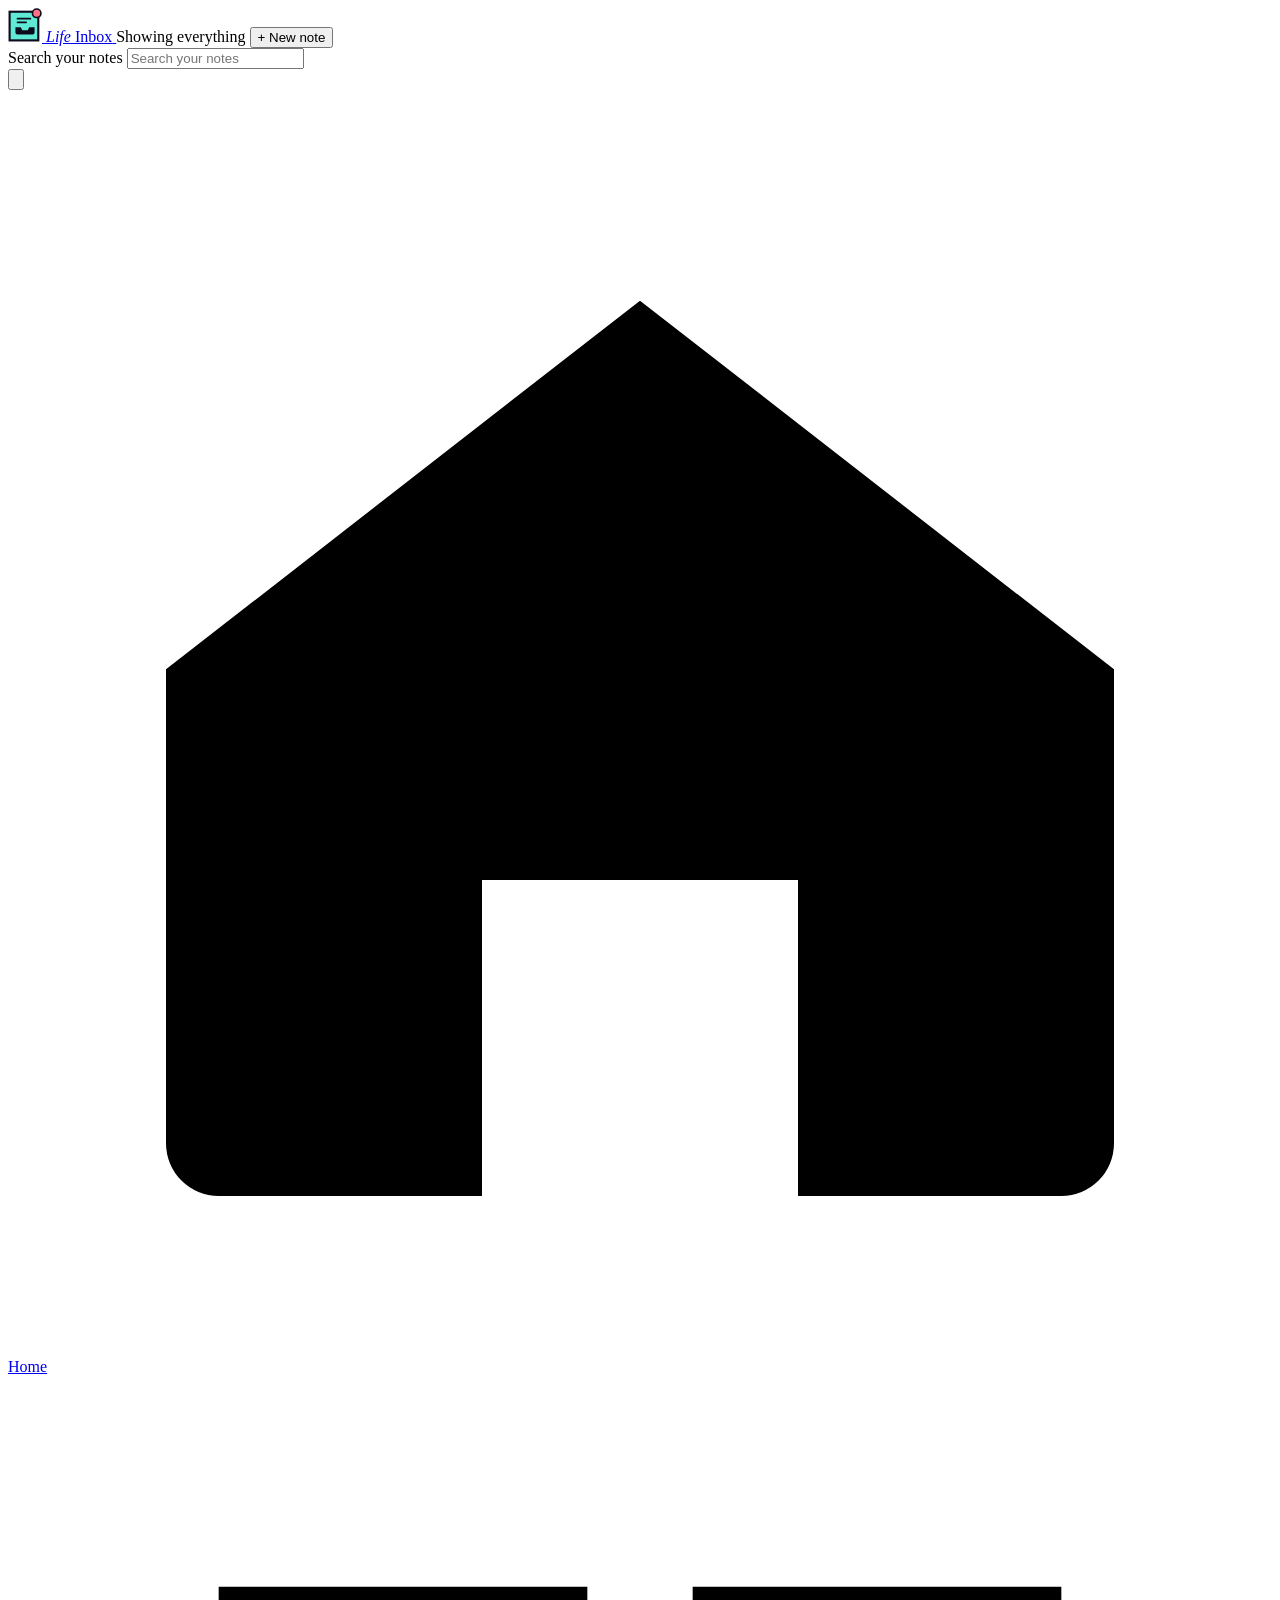
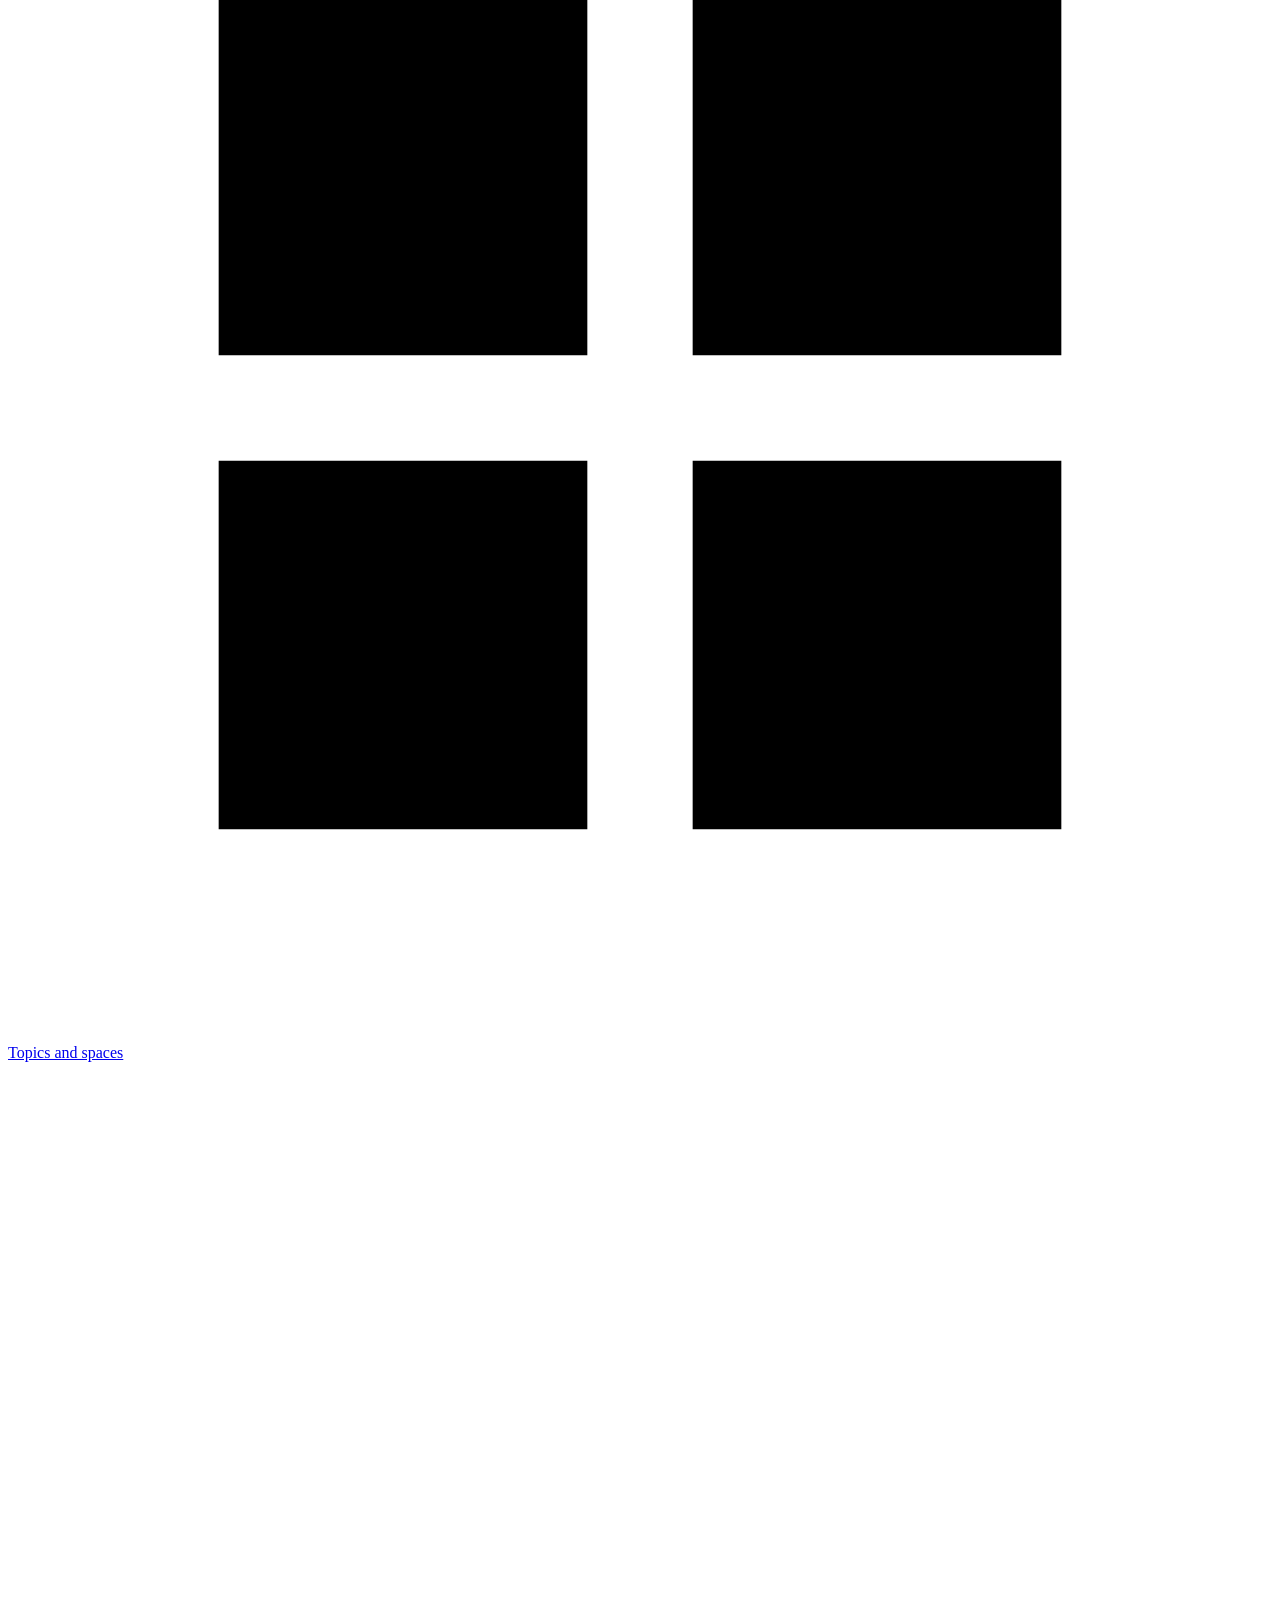
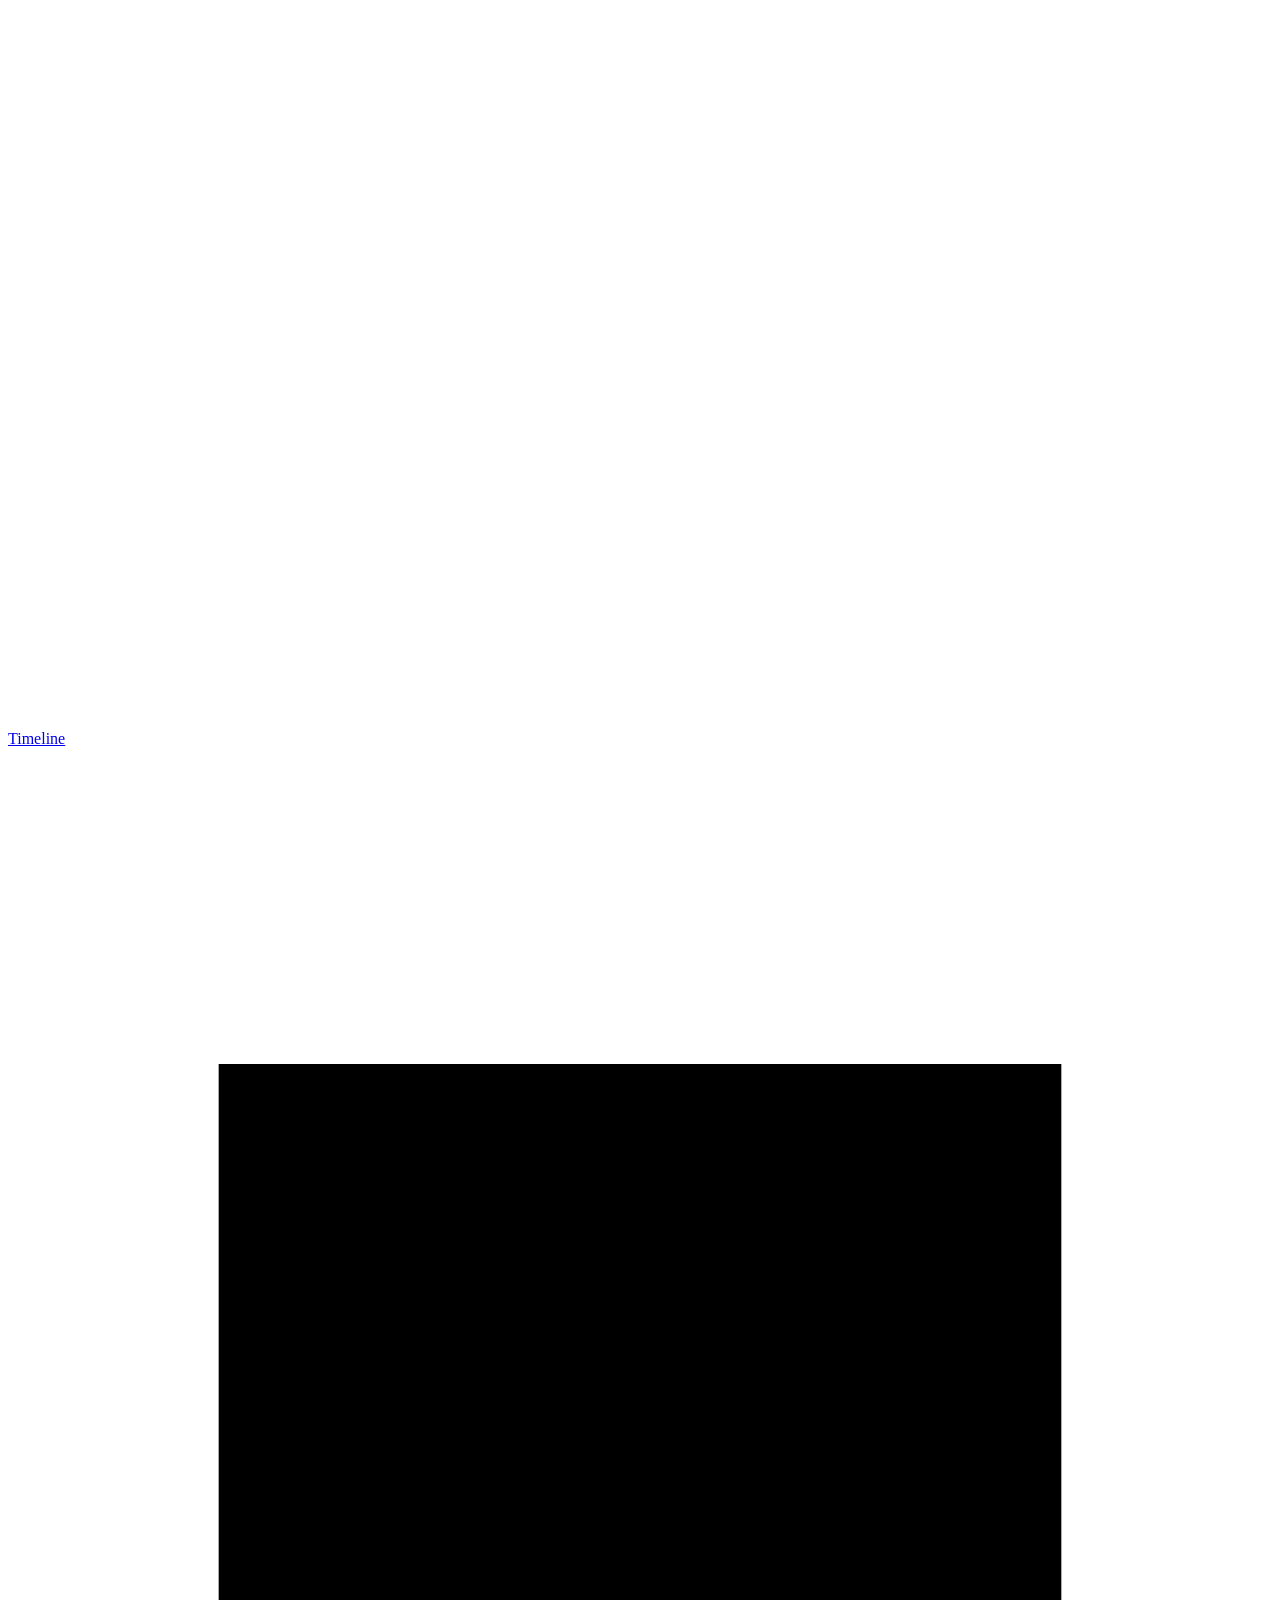
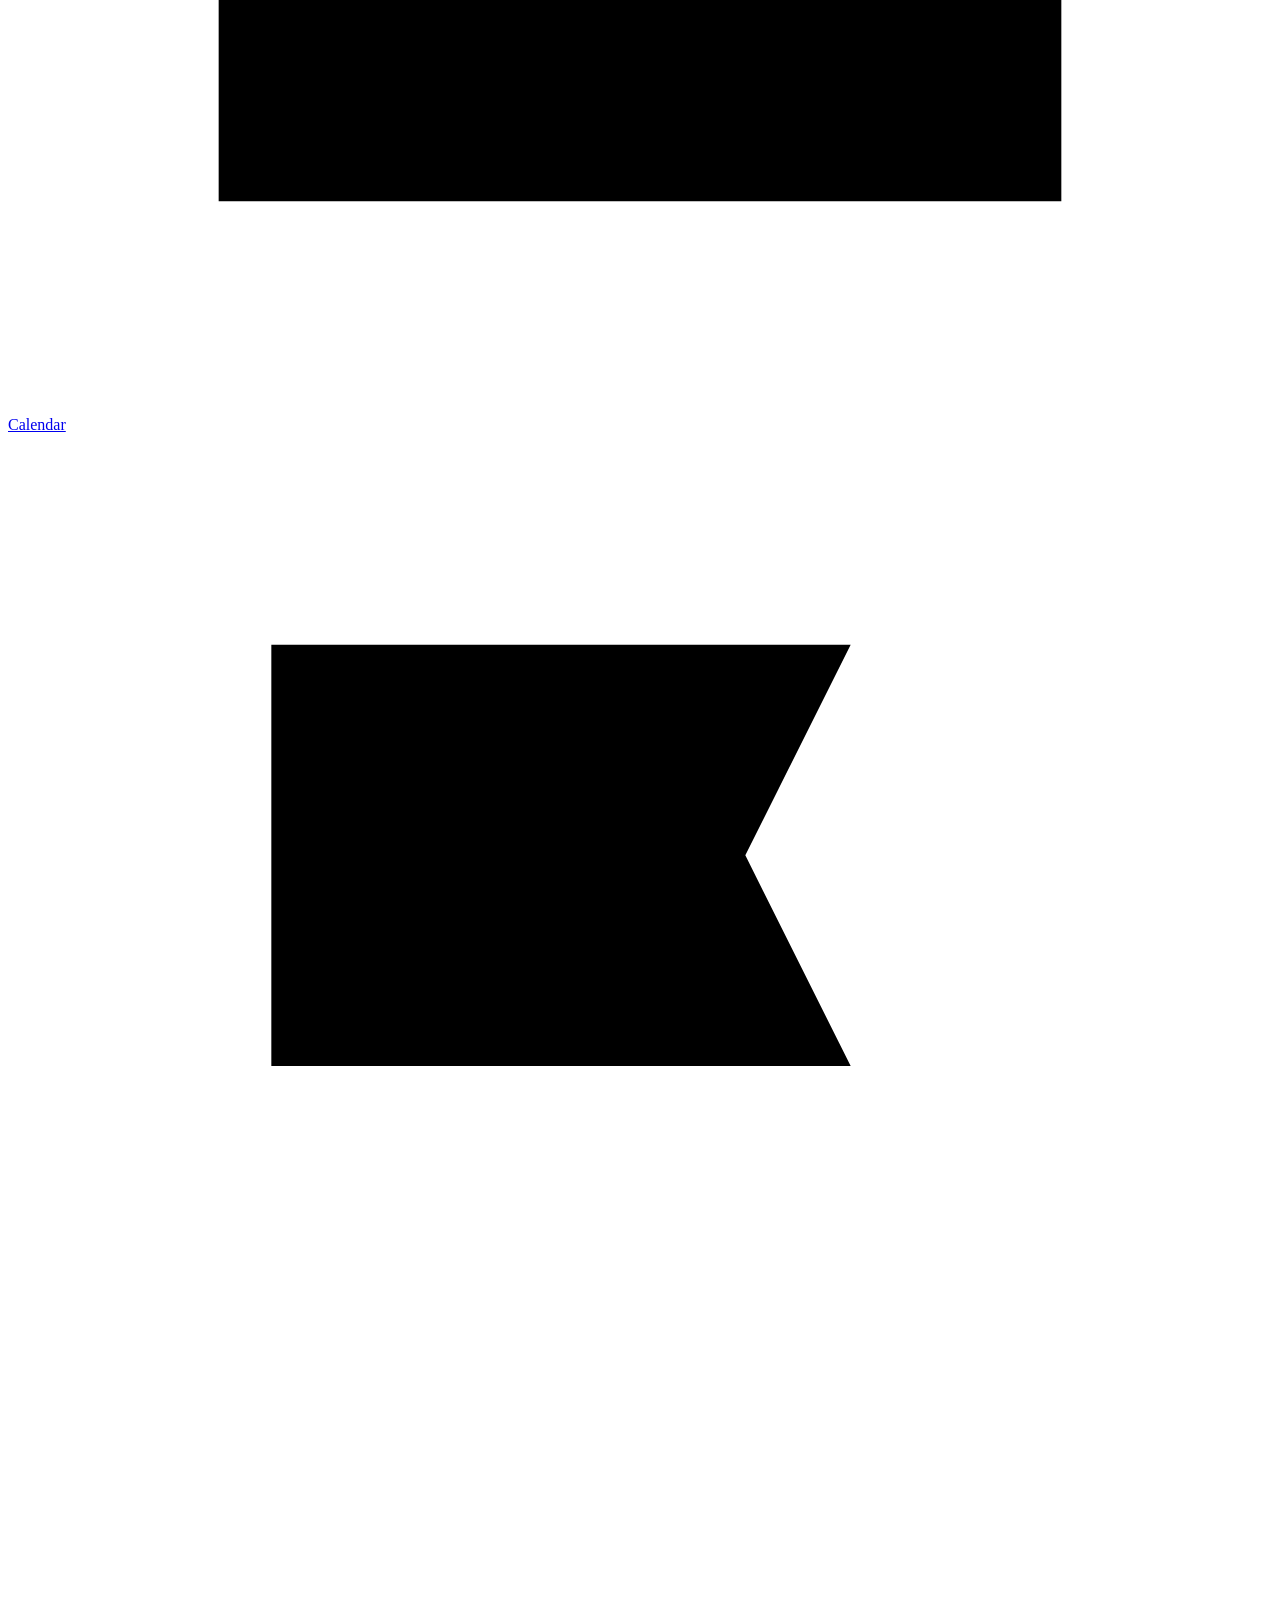
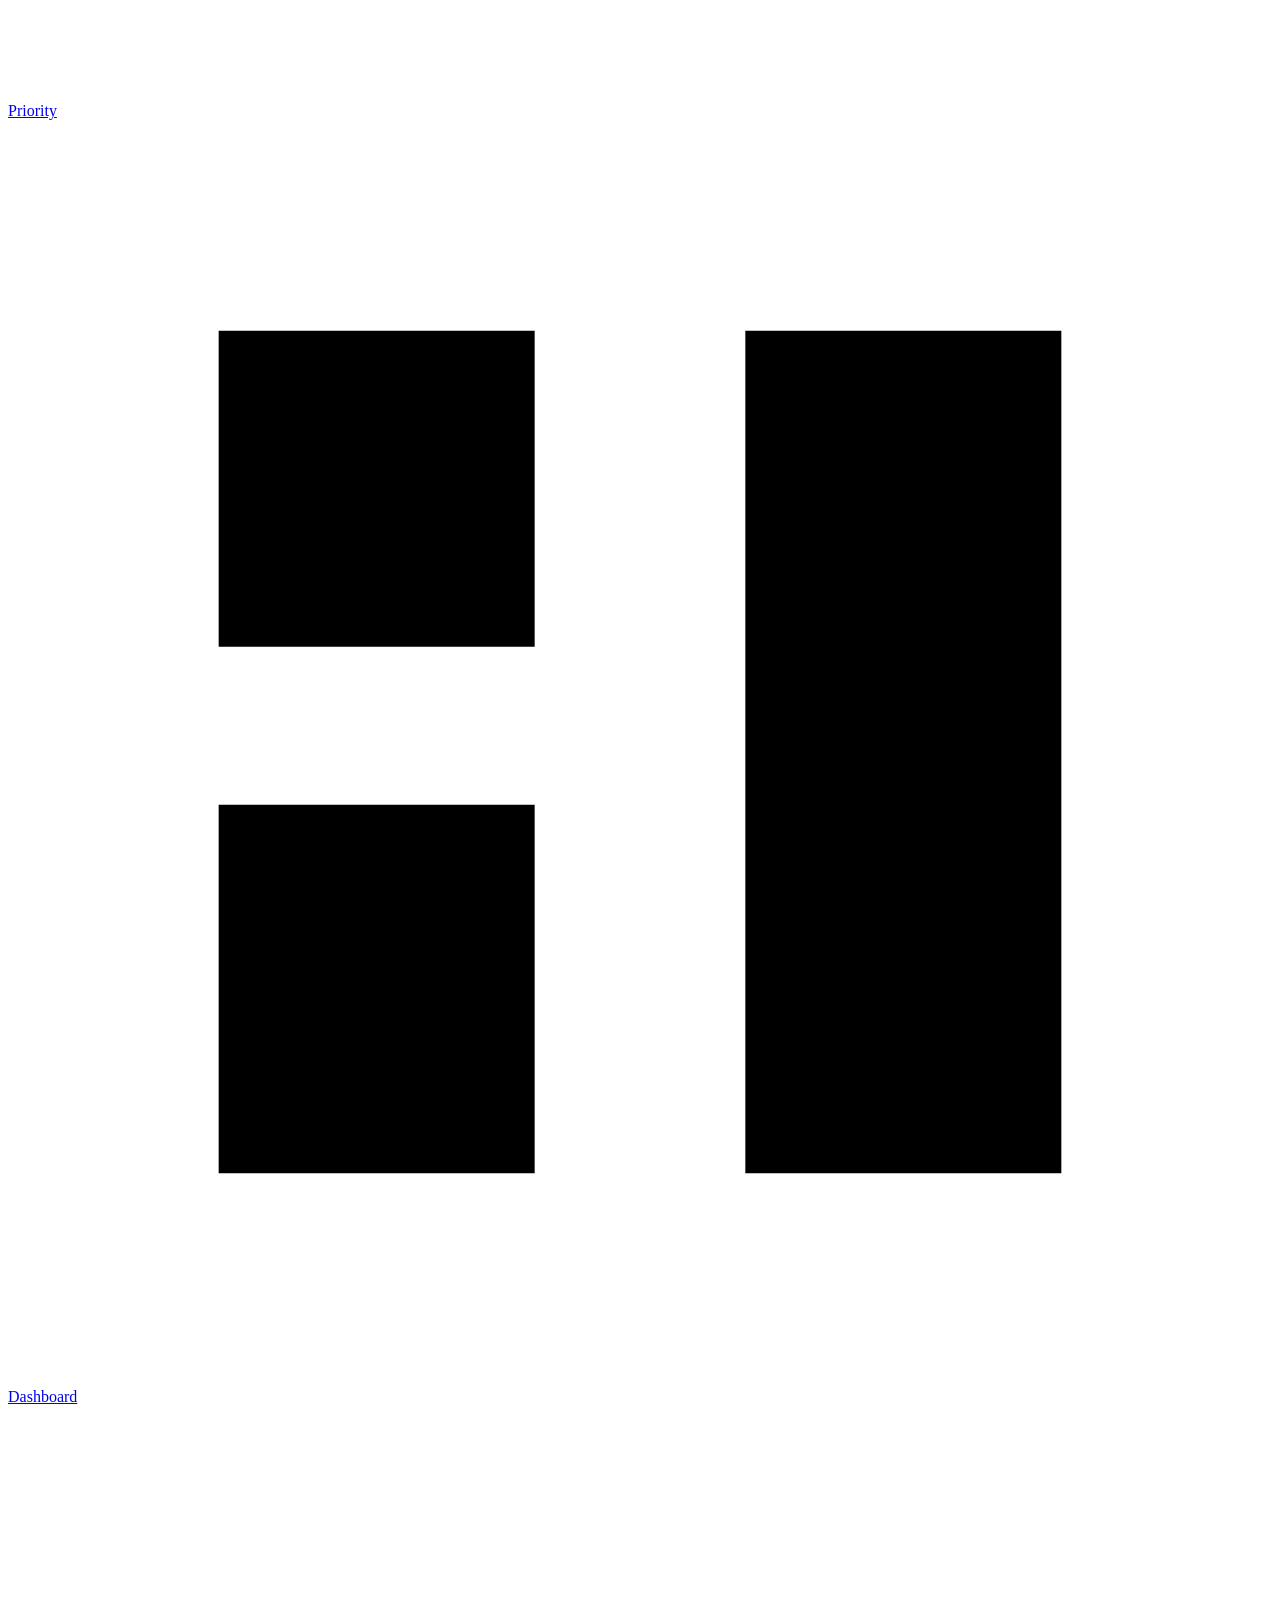
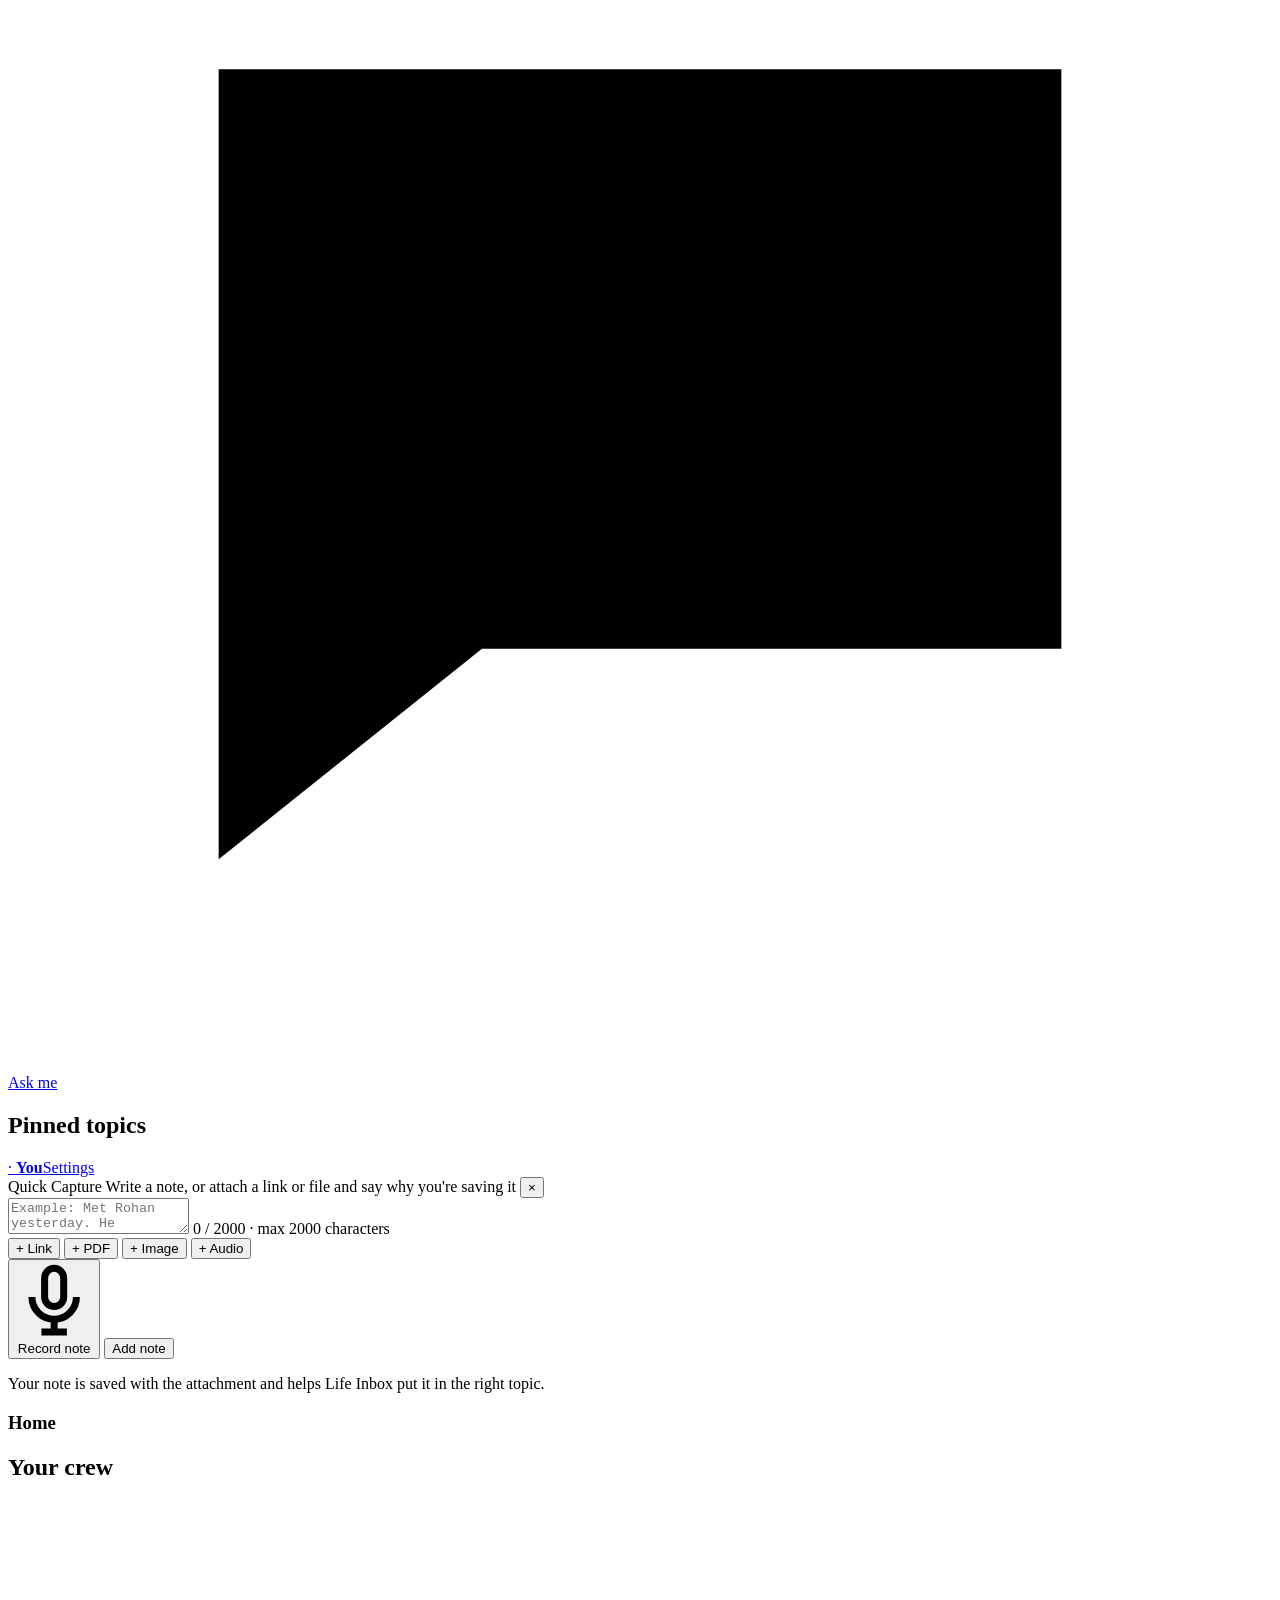
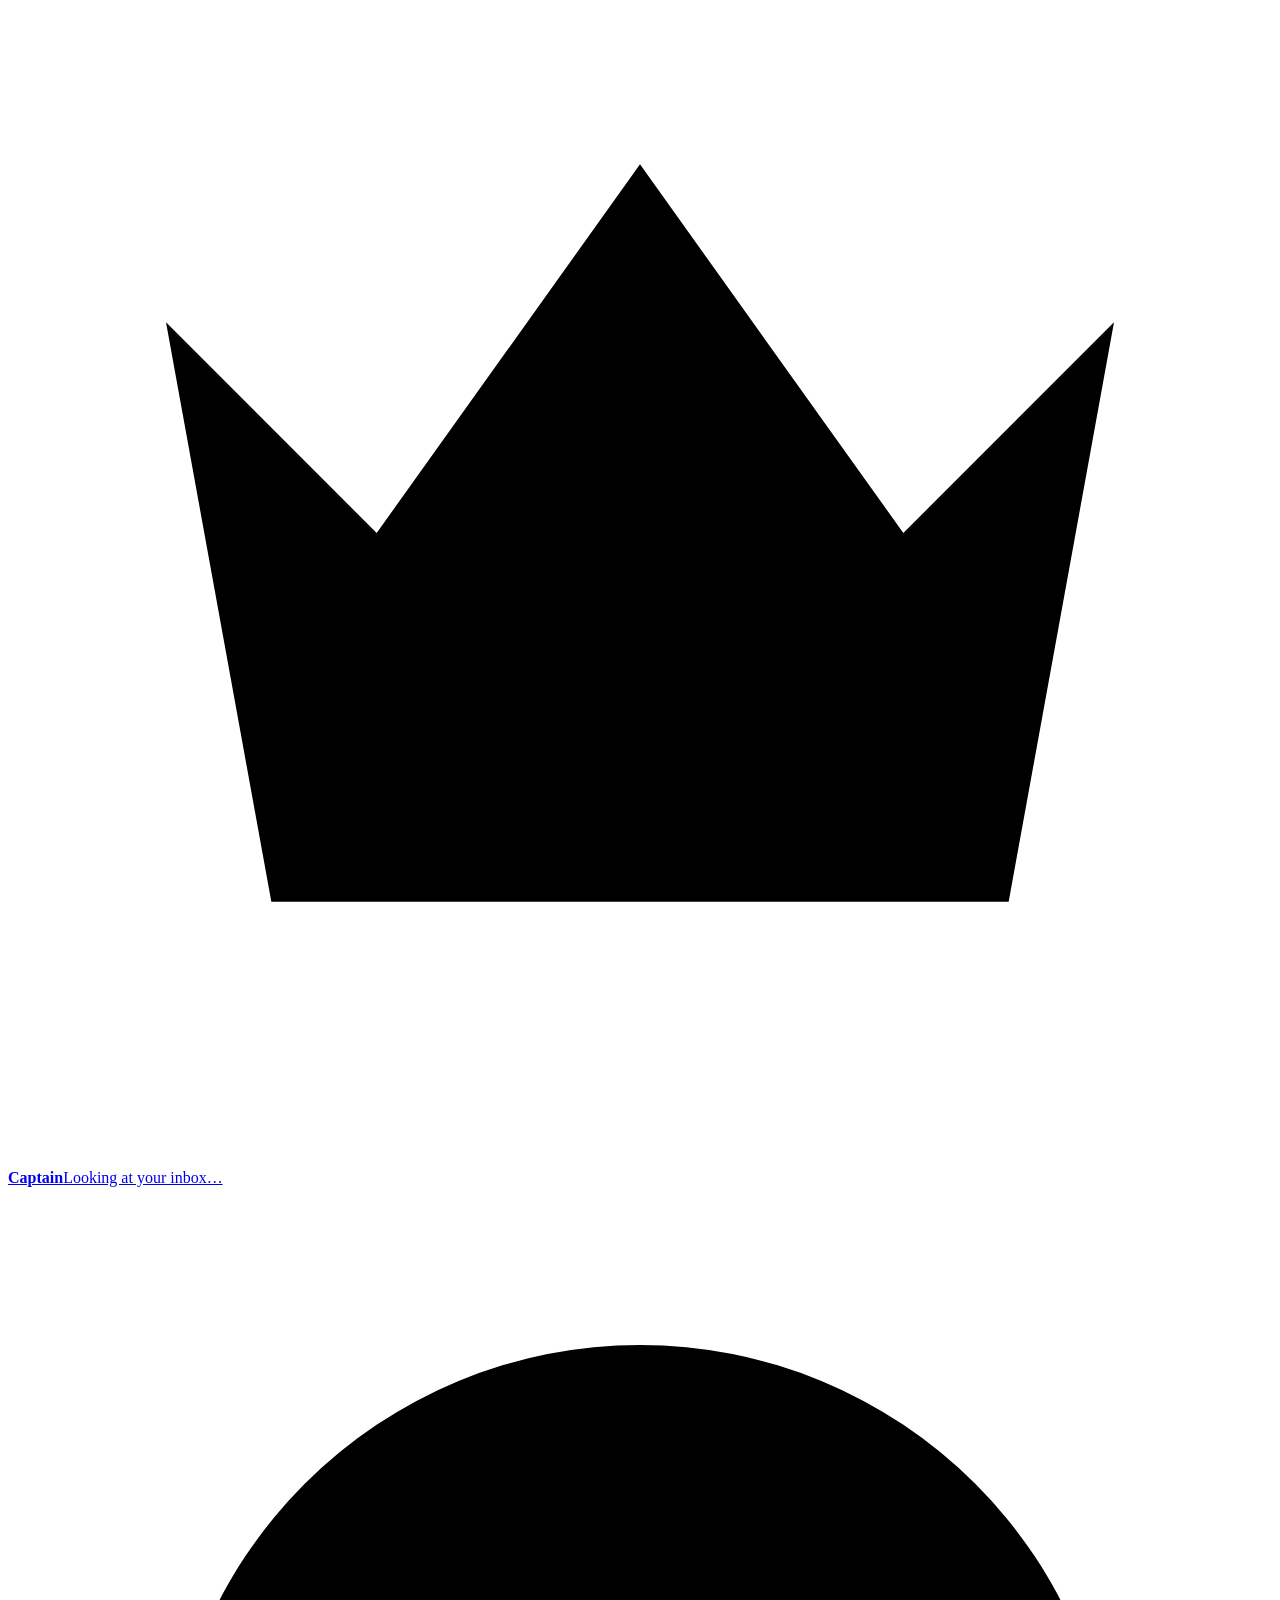
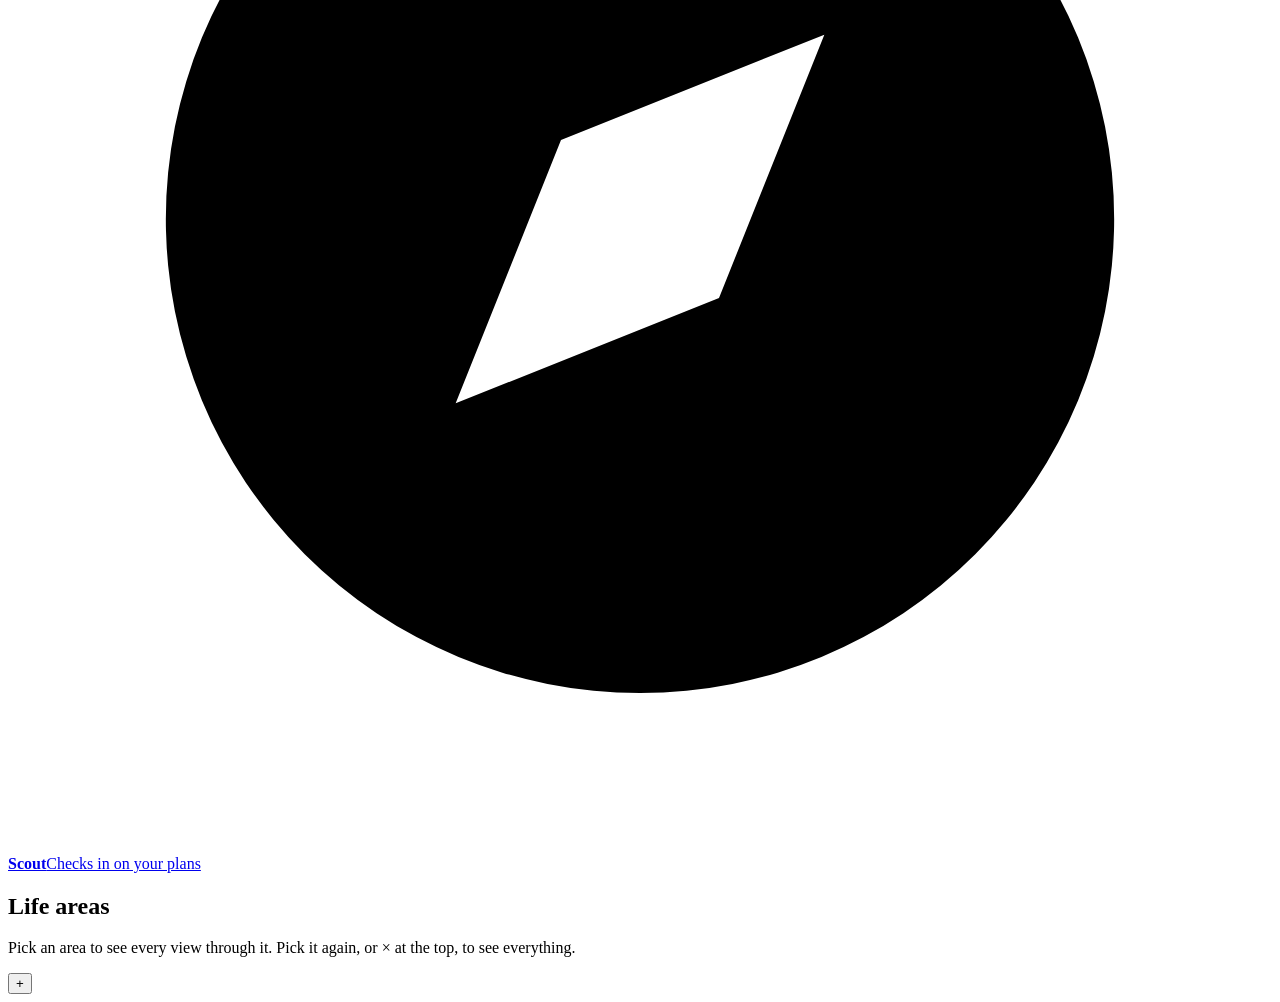
==== commit 51456fce: "fix(shell): restore neo-brutalist theme and fix calm-only token fallbacks - Remove data-theme="calm"" ====
--- a/app/templates/index.html
+++ b/app/templates/index.html
@@ -1,20 +1,21 @@
 <!doctype html>
-<html lang="en" data-theme="calm">
+<html lang="en">
 <head>
   <meta charset="utf-8" />
   <meta name="viewport" content="width=device-width, initial-scale=1" />
   <title>Life Inbox</title>
   <link rel="stylesheet" href="/static/styles.css?v=20261111_merge1" />
-  <link rel="stylesheet" href="/static/shell.css?v=20261111_merge1" />
+  <link rel="stylesheet" href="/static/shell.css?v=20261113_brutalist03" />
 </head>
 <!-- Layout A (change 009): features on the left, capture and the chosen view in
-     the centre, Captain and the five life areas on the right. data-theme="calm"
-     on <html> picks the theme; remove it to get the team's bold theme. -->
+     the centre, Captain and the five life areas on the right. The team's
+     neo-brutalist theme (--li-*) is the default; add data-theme="calm" back
+     on <html> to switch to the calm/lavender theme instead. -->
 <body class="shell-body">
 <div class="shell">
   <header class="shell-header">
     <a class="shell-brand" href="#/home" aria-label="Life Inbox home">
-      <svg class="shell-logo" width="34" height="34" viewBox="0 0 64 64" aria-hidden="true"><defs><linearGradient id="shellLogoFill" x1="0" y1="0" x2="1" y2="1"><stop offset="0" stop-color="#8fd3dd"/><stop offset=".55" stop-color="#7a68b5"/><stop offset="1" stop-color="#463a7c"/></linearGradient></defs><rect x="2" y="6" width="56" height="56" rx="16" fill="url(#shellLogoFill)"/><path d="M14 36h10l3 6h10l3-6h10v10a4 4 0 0 1-4 4H18a4 4 0 0 1-4-4z" fill="#fff"/><path d="M18 22h24M18 29h16" stroke="#fff" stroke-width="3.5" stroke-linecap="round" opacity=".8"/><circle cx="54" cy="10" r="8" fill="#c8414d" stroke="#f3eefb" stroke-width="3"/></svg>
+      <svg class="shell-logo" width="34" height="34" viewBox="0 0 64 64" aria-hidden="true"><rect x="3" y="7" width="54" height="54" fill="#5eead4" stroke="#0d0a1c" stroke-width="4" /><path d="M14 36h10l3 6h10l3-6h10v10a4 4 0 0 1-4 4H18a4 4 0 0 1-4-4z" fill="#0d0a1c" /><path d="M18 20h24M18 27h16" stroke="#0d0a1c" stroke-width="3.5" stroke-linecap="round" /><circle cx="54" cy="10" r="8" fill="#fb7185" stroke="#0d0a1c" stroke-width="3" /></svg>
       <span class="shell-wordmark"><i>Life</i> Inbox</span>
     </a>
     <div id="lensChip" class="lens-chip" hidden>
@@ -550,7 +551,7 @@
 <script src="/static/password_rules.js?v=20261111_merge1"></script>
 <script src="/static/pagination_state.js?v=20261025_01"></script>
 <script src="/static/shell_logic.js?v=20261111_merge1"></script>
-<script src="/static/shell.js?v=20261111_merge1"></script>
+<script src="/static/shell.js?v=20261112_secret1"></script>
 <script src="/static/app.js?v=20261111_merge1"></script>
 </body>
 </html>
